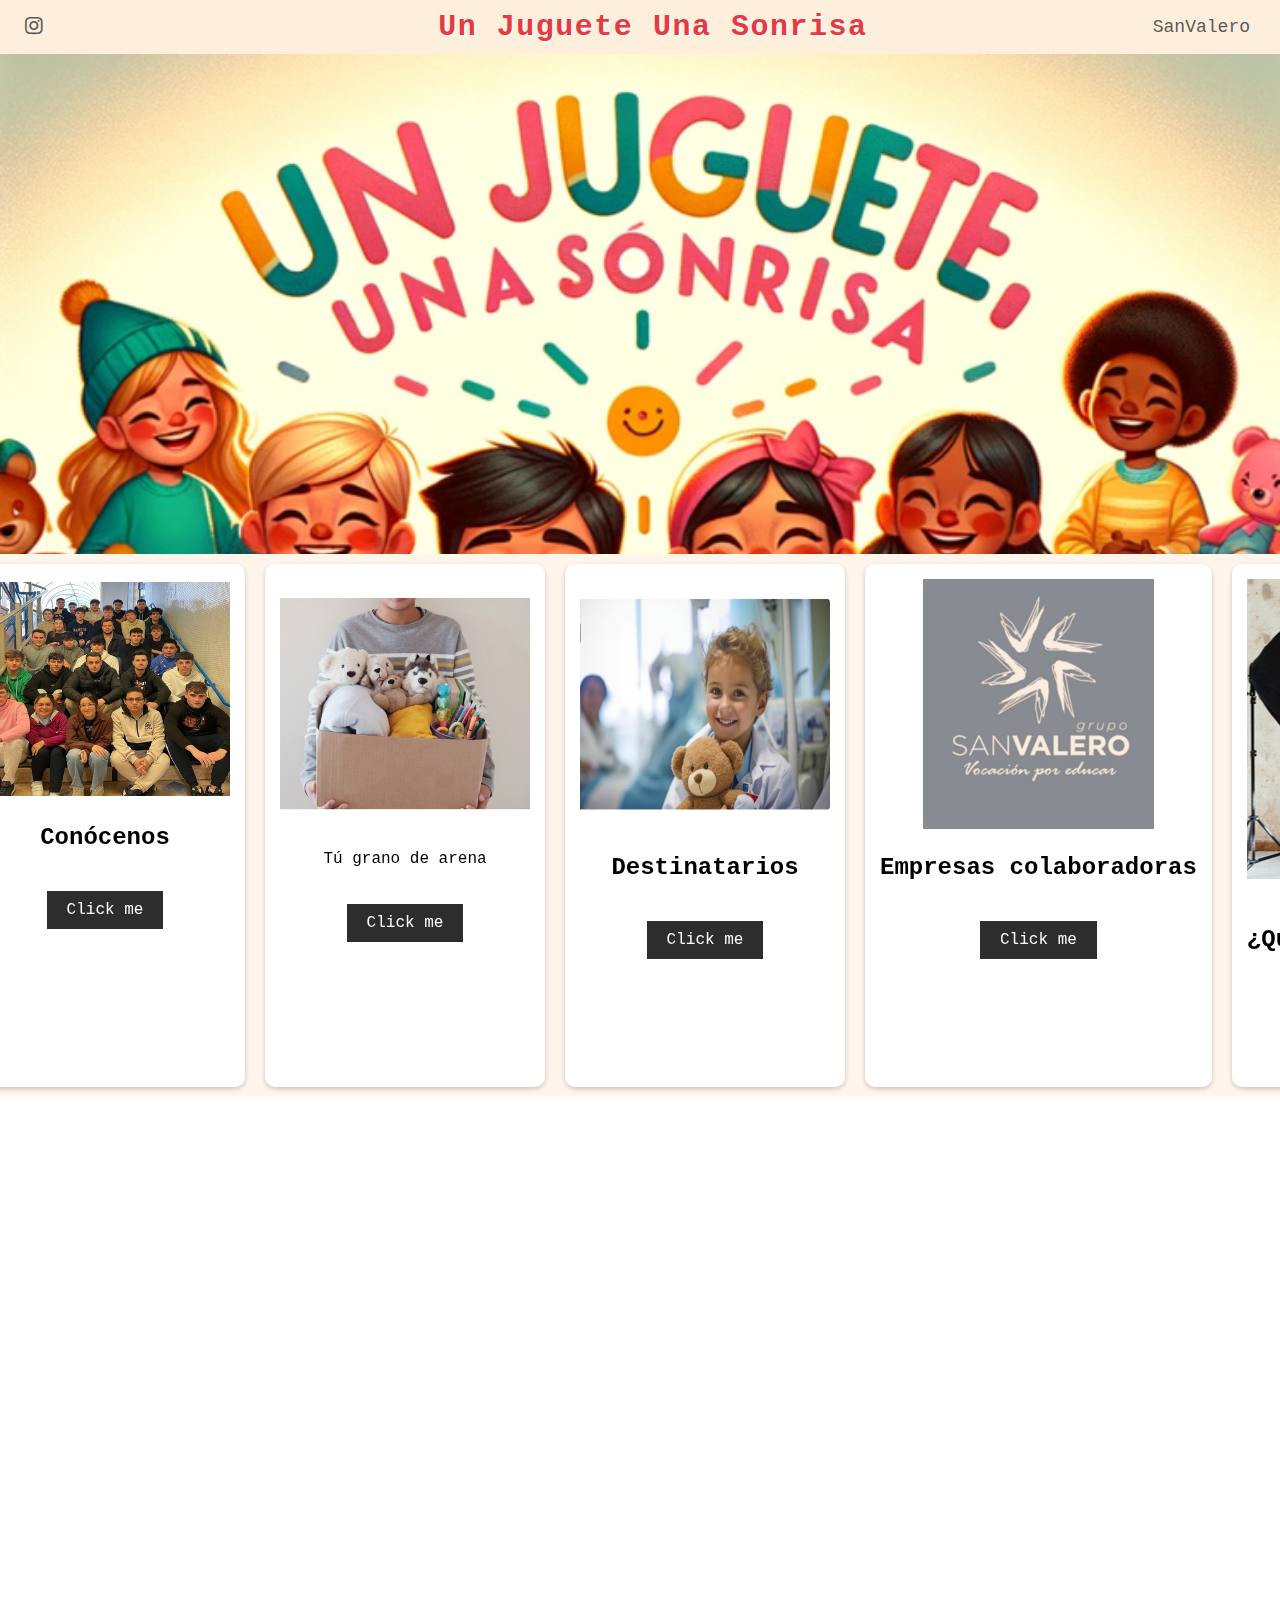
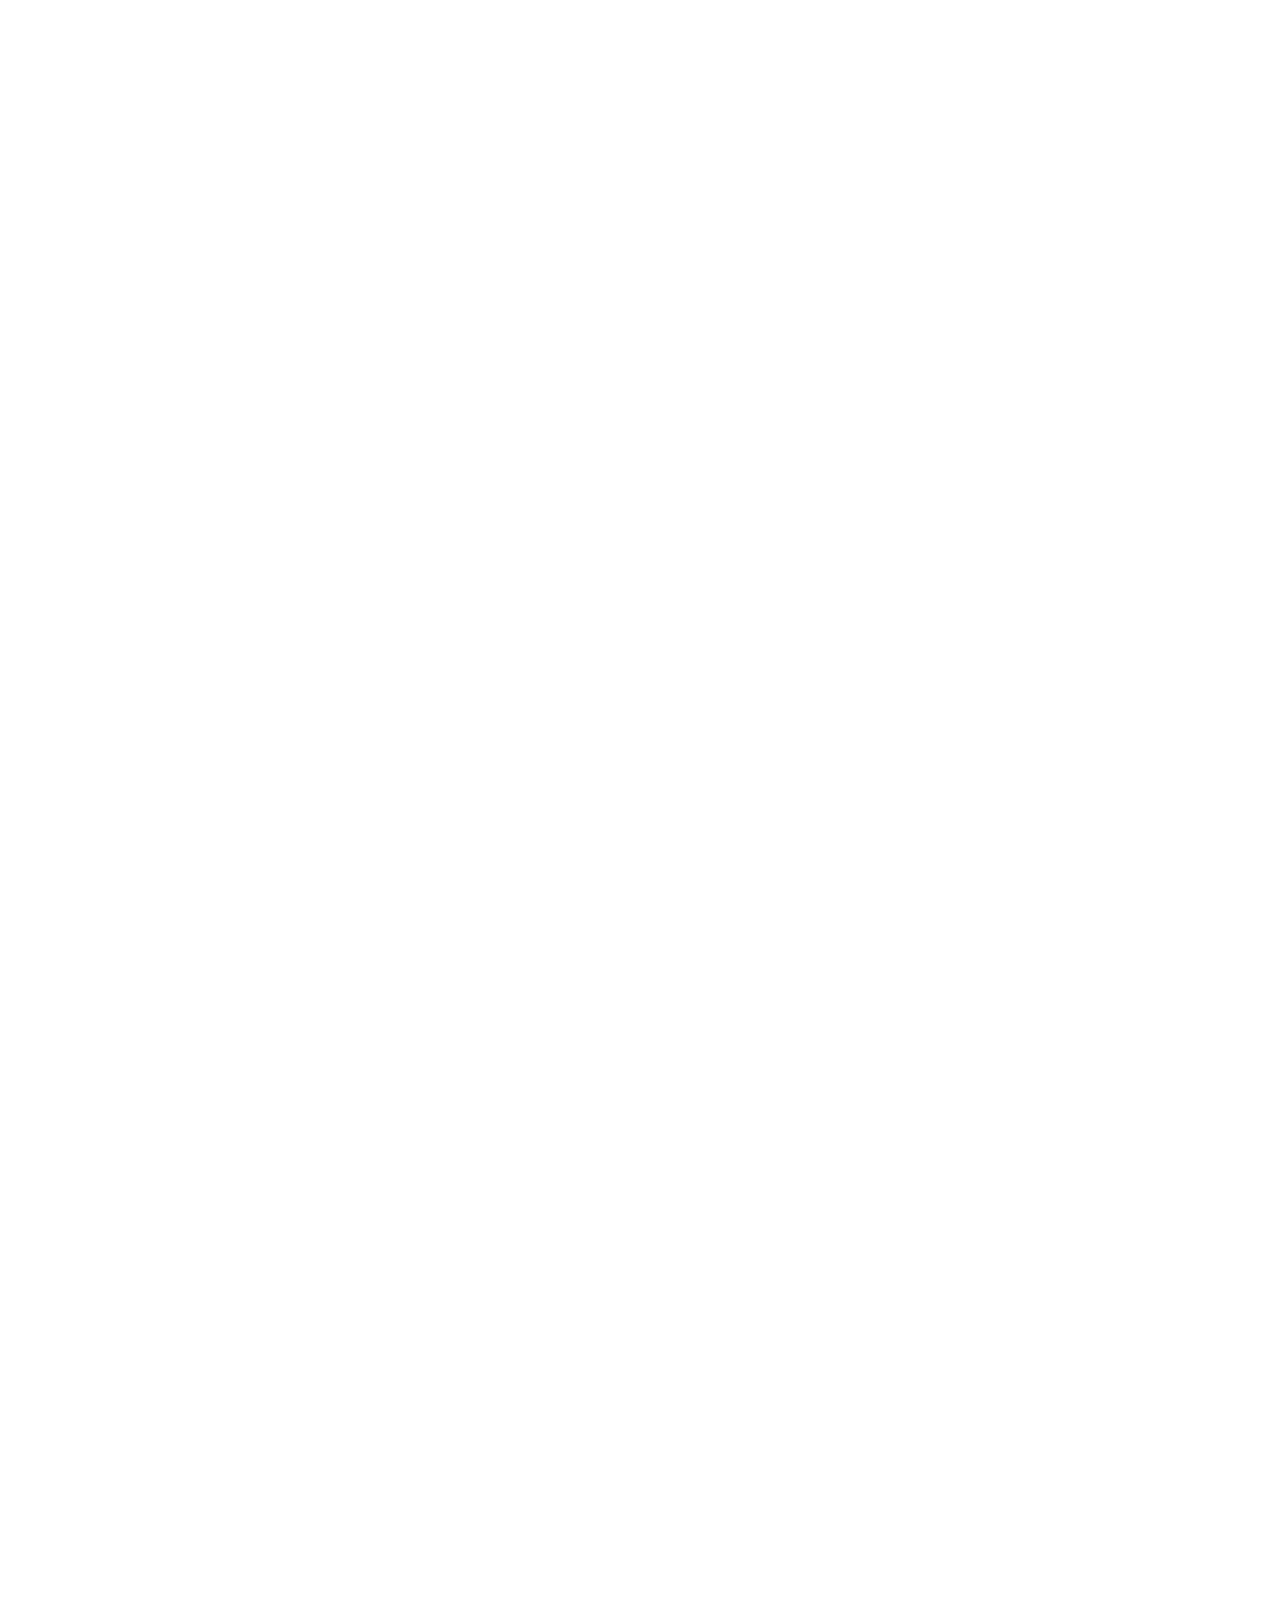
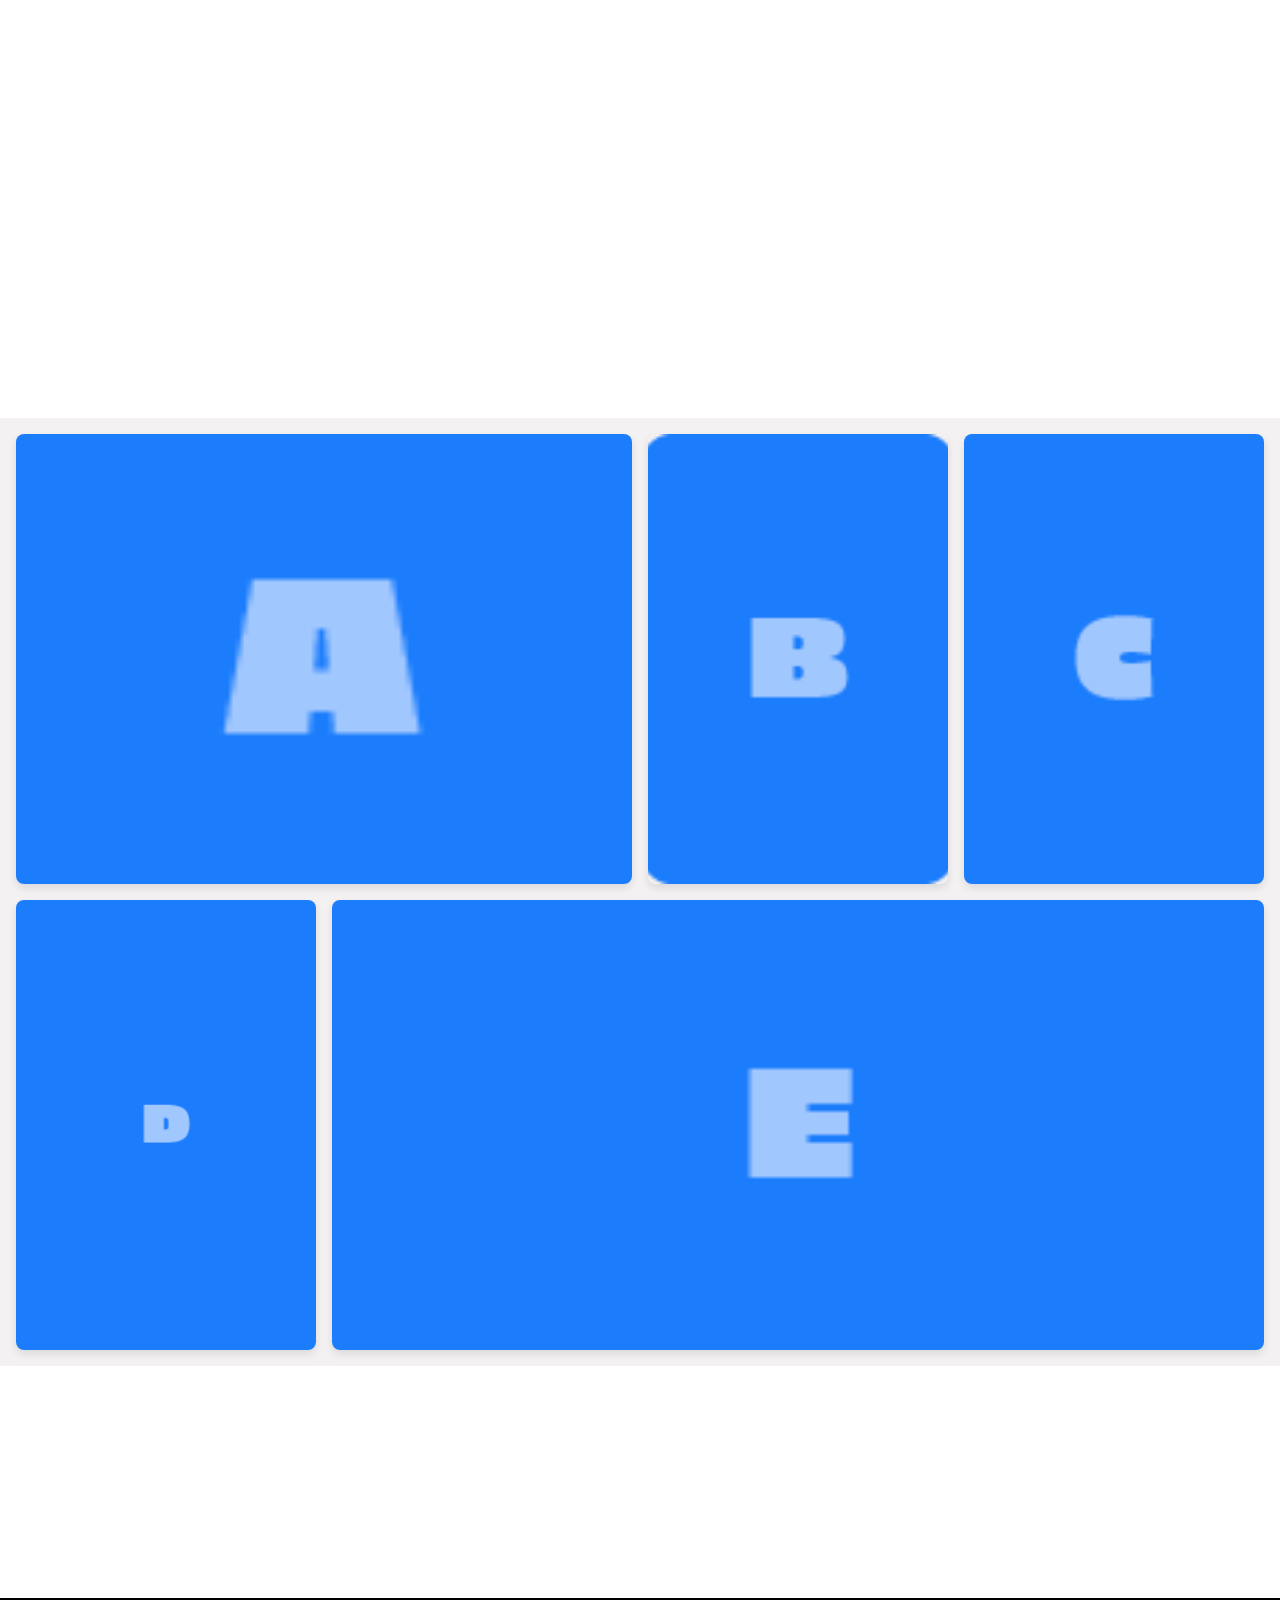
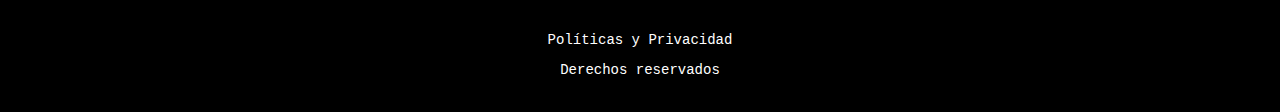
==== index.html @ 123c732b "Ajustes tarjeta y css con efectos" ====
<!DOCTYPE html>
<html lang="es">

<head>
  <meta charset="UTF-8">
  <meta name="viewport" content="width=device-width, initial-scale=1.0">
  <title>Un Juguete Una Sonrisa</title>
  <link rel="stylesheet" href="https://cdnjs.cloudflare.com/ajax/libs/font-awesome/5.15.1/css/all.min.css">
  <link rel="stylesheet" href="style.css">
</head>

<body>
  <div class="navbar">
    <div class="social-media">
      <a href="https://www.instagram.com/centrosanvalero/" target="_blank"><i class="fab fa-instagram"></i></a>
    </div>
    <div class="logo">
      Un Juguete Una Sonrisa
    </div>
    <div class="right-section">
      <div class="menu">
        <a href="https://www.sanvalero.es/">SanValero</a>
      </div>
    </div>
  </div>

  <!-- Contenido principal que incluye la imagen de donación de juguetes y la sección de tarjetas -->
  <div class="main-content">

    <!-- Parte superior con la imagen de donación de juguetes -->
    <div class="top-half">
    </div>

    <!-- Sección de tarjetas -->
    <div class="cards-section-carousel">
      <!-- Tarjeta 1 -->
      <div class="card">
        <img src="/FotosWeb/Grupo.jpg" alt="Imagen Tarjeta 1" height="220px" width="250px" style="align-items: center;">
        <h2>Conócenos</h2>
        <!-- <p>¿Quiénes somos?</p> -->
        <div class="card-buttons">
          <section class="portfolio-experiment">
            <a href="#conocenos">
              <span class="text">Click me</span>
              <span class="line -right"></span>
              <span class="line -top"></span>
              <span class="line -left"></span>
              <span class="line -bottom"></span>
            </a>
          </section>
        </div>
      </div>
      <div class="card">
        <img src="/FotosWeb/ComoAyudar.png" alt="Imagen Tarjeta 2" height="250px" width="250px" style="align-items: center;">
       <!--<h2>¿Cómo ayudar?</h2> -->
        <p>Tú grano de arena</p>
        <div class="card-buttons">
          <section class="portfolio-experiment">
            <a href="#comoayudar">
              <span class="text">Click me</span>
              <span class="line -right"></span>
              <span class="line -top"></span>
              <span class="line -left"></span>
              <span class="line -bottom"></span>
            </a>
          </section>
        </div>
      </div>
      <div class="card">
        <img src="/FotosWeb/Destinatarios.png" alt="Imagen Tarjeta 3" height="250px" width="250px" style="align-items: center;" >
        <h2>Destinatarios</h2>
        <!-- <p>¿Dónde iran los juguetes? </p> -->
        <div class="card-buttons">
          <section class="portfolio-experiment">
            <a href="#ubicacionhorario">
              <span class="text">Click me</span>
              <span class="line -right"></span>
              <span class="line -top"></span>
              <span class="line -left"></span>
              <span class="line -bottom"></span>
            </a>
          </section>
        </div>
      </div>
      <div class="card">
        <img src="/FotosWeb/Empresas.png" alt="Imagen Tarjeta 4" height="250px" width="250px" style="align-items: center;">
        <h2>Empresas colaboradoras</h2>
       <!-- <p>¿Quien nos apoya?</p> --> 
        <div class="card-buttons">
          <section class="portfolio-experiment">
            <a href="#conocenos">
              <span class="text">Click me</span>
              <span class="line -right"></span>
              <span class="line -top"></span>
              <span class="line -left"></span>
              <span class="line -bottom"></span>
            </a>
          </section>
        </div>
      </div>
      <div class="card">
        <div class="card-image image-1"></div>
        <h2 class="card-text">Photocall: <br> ¿Quién ha participado? </h2>
       <!-- <p>Los participantes</p> --> 
        <div class="card-buttons">
          <section class="portfolio-experiment">
            <a href="#conocenos">
              <span class="text">Click me</span>
              <span class="line -right"></span>
              <span class="line -top"></span>
              <span class="line -left"></span>
              <span class="line -bottom"></span>
            </a>
          </section>
        </div>
      </div>
    </div>
      <div class="grupo">
        <div class="texto1">
          <h1> CONÓCENOS </h1>
        </div>
        <div class="texto2" id="conocenos">
          <div class="parrafo-con-margen1">
            <p>¡Hola a todos!</p>
            <p>Somos los alumnos de grado superior en logística y estoy muy contentos de poder compartir esta iniciativa
              con vosotros.</p>
            <p>Este año, estamos organizando una campaña de recogida de juguetes, en lugar de simplemente enfocarnos en
              la gestión de cadenas de suministros.
              Hemos decidido utilizar nuestras habilidades logísticas para hacer una diferencia en la comunidad, nos
              vamos a comprometer de que cada juguete
              recolectado llegue a manos de niños que realmente lo necesitan. Les invitamos a unirse a nosotros.</p>
            <p>A través de esta campaña, esperamos reunir juguetes en buen estado para aquellos niños que más lo
              necesitan y que la logística se convierte
              en el puente entre nuestra pasión por ayudar y la sonrisa de un niño. ¡Vamos a hacer que esta campaña sea
              un éxito!</p>
          </div>
          <img class="imagen-grupo-1" src="./FotosWeb/Grupo.jpg" alt="" srcset="">
        </div>
      </div>
      <div class="grupo">
        <div class="texto3" id="comoayudar">
          <h1> ¿CÓMO AYUDAR? </h1>
        </div>
        <div class="texto4">
          <img class="imagen-grupo-2" src="/FotosWeb/AYUDA.png" alt="" srcset="">
          <div class="parrafo-con-margen2">
              <p>Entregando un juguete en la recepción del Centro San Valero.</p> 
              <p>Ademas tenemos otras cuatro formas de ayudar:</p>
              <ul>
              <li>Para ayudar económicamente al proyecto se podrá participar en una rifa de un jamón, comprando participaciones a 3€ cada una.</li> <br>
              <li>Se podrá aportar dinero mediante la participación al torneo de fútbol, el cuál contará con un máximo de 8 huecos para equipos.
                Cada miembro participante tendrá que abonar previamente una inscripción de 5€.
              </li> <br>
              <li>Otra forma de ayudar a este proyecto es mediante un donativo de un mínimo de 
                1 €  para hacerse una foto en un photocall y aparecer en nuestro mural de donantes (link a “Photocall”: quién ha participado) 
                con todas las personas que han decidido participar.
              </li> <br>
              <li>Difunde la Palabra: Comparte nuestra campaña con amigos y familiares. Usa el hashtag
                #UnJugueteUnaSonrisaSanValero en las redes sociales para ayudar a
                ampliar el alcance.</li>
              </ul>
            <p>¡Gracias por ser parte de esto!</p>
          </div>
        </div>
      </div >
      <div class="grupo">
        <div class="texto5">
          <h1> DESTINATARIOS </h1>
        </div>
        <div class="texto6">
          <div class="parrafo-con-margen4">
            <p>¿Dónde iran los juguetes?</p>
            <p>Vamos a destinar una parte de los juguetes a niños hospitalizados en Zaragoza y, en caso de tener suficientes juguetes y conseguir 
              los recursos necesarios mediante colaboraciones, subvenciones, y demás actividades benéficas que proponemos y que hemos organizado,
              queremos enviar otra parte a una posible asociación extranjera que brinde ayudas a niños, como en Ucrania.
            </p>
          </div>
          <img class="imagen-grupo-3" src="/FotosWeb/Destinatarios.png" alt="" srcset="">
        </div>
      </div>
      <div class="grupo">
        <div class="texto7">
          <h1> EMPRESAS COLABORADORAS </h1>
        </div>
        <div class="texto8" id="colaboradores">
          <img class="imagen-grupo-4" src="/FotosWeb/Empresas.png" alt="" srcset="">
          <div class="parrafo-con-margen5">
            <p>Las empresas participantes en el proyecto(aún por definir)</p>
          </div>
        </div>
      </div>
      <div class="grupo">
        <div class="textoFotos" id="photocall">
          <h1> PHOTOCALL </h1>
        </div>
        <div class="parrafo-con-margen6">
          <p> !Los granos de arena suman! </p>
        </div>
      </div>
     
      <section class="collage">
        <img src="/Collage/imageA.png">
        <img src="/Collage/imageB.png">
        <img src="/Collage/imageC.png">
        <img src="/Collage/imageD.png">
        <img src="/Collage/imageE.png">
      </section>
      
      <div class="grupo">
        <div class="textoHorario" id="ubicacionhorario">
          <h1> UBICACIÓN/HORARIO </h1>
          <div class="parrafo-con-margen3">
            <p>C. de Violeta Parra, 9, 50015 Zaragoza</p>
            <p><strong>Horario:</strong> De lunes a Viernes de 16:00 - 21:00</p>
          </div>
        </div>
      </div>
  
      <div class="footer">
        <p>Políticas y Privacidad</p> 
        <p>Derechos reservados</p>
      </div>
  </div>

  <script src ="main.js"></script>
  <script src="carrusel.js"></script>


  <!--PREGUNTAR POR EL SWIPER-->

  <!-- Link Swiper's CSS -->
  <link rel="stylesheet" href="https://unpkg.com/swiper/swiper-bundle.min.css"/>
  <!-- Swiper JS -->
  <script src="https://unpkg.com/swiper/swiper-bundle.min.js"></script>




</body>

</html>
---- style.css ----
html {
    scroll-behavior: smooth;
}
body {
    margin: 0;
    font-family: 'Courier New', monospace;
  }
  .navbar {
    display: flex;
    justify-content: space-between;
    align-items: center;
    background-color: #FEEFDD; /* Color de fondo del navbar */
    padding: 10px 20px;
  }
  .navbar div {
    display: flex;
    align-items: center;
  }
  .navbar a {
    text-decoration: none;
    color: #5A5A5A; /* Color del texto de los enlaces */
    margin: 0 5px; /* Espaciado reducido entre los íconos */
  }
  .navbar .logo {
    font-size: 30px; /* Tamaño más grande para el texto del centro */
    font-weight: bold;
    color: #E63946; 
    letter-spacing: 0.05em; /* Espaciado entre letras para un estilo más moderno */
    text-shadow: 2px 2px #F1FAEE; 
    font-family: 'Courier New', monospace;
    margin-left: 100px;
  }
  .navbar .social-media {
    font-size: 20px;
  }
  .navbar .social-media a {
    margin-right: 15px;
  }
  .navbar .menu {
    font-size: 18px;
  }
  .navbar .menu a {
    margin-right: 10px;
  }
  .navbar .login-logout a {
    background-color: transparent;
    color: #5A5A5A;
    border: none;
    padding: 0;
    cursor: pointer;
  }

  /* Estilos del Contenido Principal */
  .main-content {
    margin: 0;
    padding: 0;
    overflow: hidden; /* Para asegurarse de que no haya desbordamiento si la imagen es muy grande */
  }
  
  .main-content img {
    object-fit: contain; /* Asegura que la imagen se ajuste sin cortarse ni perder proporción */
    
  }
  
  .top-half {
    text-align: center; /* Esto centra la imagen si es más pequeña que el ancho del contenedor */
    padding: 0px; /* Esto agrega un poco de espacio arriba y abajo de la imagen */
    background-image: url(/FotosWeb/juguetes.png);
    height: 500px;
    width: 100%;
    background-position: top center;
    background-size: cover;
    background-attachment: fixed;
  }
  
  .top-half img {
    width: 100%; /* Estira la imagen para que ocupe el 100% del ancho del contenedor */
    height: 400px; /* Altura fija para evitar que la imagen se haga más alta */
    object-fit: cover; /* Asegura que la imagen cubra el área designada sin perder sus proporciones */
    display: block;
    margin: 0 auto; /* Centra la imagen horizontalmente si es más pequeña que el contenedor */
  }
  /* CARDS - Carrusel*/
  .cards-section-carousel {
    display: flex;
    flex-wrap: nowrap;
    justify-content: space-around;
    padding: 0px;
    background-color: #FFF5EB;
    margin-bottom: -4px;
    overflow-x: scroll;
    -webkit-overflow-scrolling: touch;
    user-select: none;
    -webkit-user-drag: none;
    touch-action: pan-x;
    /* scroll-behavior: smooth; */ /* Opcional: descomentar si se desea suavidad en el scroll no automático */
    /* scroll-snap-type: none; */ /* Descomentar si se desactiva el scroll-snap */
  }
  
  .card {
    margin: 10px;
    padding: 15px;
    border-radius: 10px;
    box-shadow: 0 2px 5px rgba(0, 0, 0, 0.2);
    background: #ffffff;
    text-align: center;
    display: inline-block;
    white-space: normal;
    flex: 0 0 auto;
    /* scroll-snap-align: none; */ /* Descomentar si se desactiva el scroll-snap */
    flex-shrink: 0;
  }
  .card-image {
    height: 300px;
    background-repeat: no-repeat;
    background-position: center;
  }
  .image-1 {
    background-image: url(./FotosWeb/Fotos.png);
  }

  .card-text {
    height: 70px;
  }
  
  .cards-section-carousel::-webkit-scrollbar {
    display: none;
  }
  

  .cards-section-carousel.active {
    cursor: grabbing;
    cursor: -webkit-grabbing;
  }
 
  /* Estilos para la imagen de la primera tarjeta */
  .card:nth-child(1) img {
    border-radius: 0; /* Sin bordes redondeados, esquina cuadrada */
  }
  
 
  
  /* Estilos para la imagen de la segunda tarjeta */
  .card:nth-child(2) img {
    border-radius: 0; /* Sin bordes redondeados, esquina cuadrada */
  }
  
  /* Estilos para la imagen de la tercera tarjeta */
  .card:nth-child(3) img {
    border-radius: 0; /* Sin bordes redondeados, esquina cuadrada */
  }

  
  /*Estilos botones de scss a css*/
  .portfolio-experiment {
    text-align: center; /* Centra el contenedor del botón */
    padding: 10px; /* Espacio alrededor para no cortar la animación */
    display: inline-block; /* Solo ocupa el espacio de su contenido */
  }
  
  .portfolio-experiment a {
    position: relative;
    display: inline-block;
    padding: 10px 20px; /* Reducir el relleno para disminuir el tamaño del botón */
    color: white; /* Color del texto del botón */
    font-size: 1em; /* Tamaño del texto */
    background: #2d2d2d; /* Fondo del botón */
    text-decoration: none; /* Quitar subrayado del texto */
    overflow: hidden; /* Evita que las líneas se desborden */
    margin: 10px 0; /* Margen arriba y abajo para espacio alrededor del botón */
    cursor: pointer;
  }
  
  .portfolio-experiment .line {
    position: absolute;
    background: #f26522; /* Color de la línea */
  }
  
  /* Posición de las líneas - deben estar fuera del área visible inicialmente */
  .portfolio-experiment .line.-right,
  .portfolio-experiment .line.-left {
    width: 3px; /* Ancho de la línea */
    bottom: 0;
    top: 0;
    transform: scaleY(0); /* Oculta verticalmente */
  }
  
  .portfolio-experiment .line.-top,
  .portfolio-experiment .line.-bottom {
    height: 3px; /* Altura de la línea */
    left: 0;
    right: 0;
    transform: scaleX(0); /* Oculta horizontalmente */
  }
  
  /* Posiciones de inicio para las líneas */
  .portfolio-experiment .line.-right { right: 0; }
  .portfolio-experiment .line.-top { top: 0; }
  .portfolio-experiment .line.-left { left: 0; }
  .portfolio-experiment .line.-bottom { bottom: 0; }
  
  /* Transiciones de líneas */
  .portfolio-experiment .line {
    transition: transform 0.3s cubic-bezier(0,.53,.29,1), right 0.3s, left 0.3s;
  }
  
  /* Transiciones de líneas al pasar el ratón por encima */
  .portfolio-experiment a:hover .line,
  .portfolio-experiment a:focus .line {
    transform: scale(1);
  }
  
  /* Transiciones específicas para las líneas al pasar el ratón */
  .portfolio-experiment a:hover .line.-top,
  .portfolio-experiment a:focus .line.-top {
    transition-delay: 0.1s;
  }
  
  .portfolio-experiment a:hover .line.-right,
  .portfolio-experiment a:focus .line.-right {
    transition-delay: 0.2s;
  }
  
  .portfolio-experiment a:hover .line.-bottom,
  .portfolio-experiment a:focus .line.-bottom {
    transition-delay: 0.3s;
  }
  
  .portfolio-experiment a:hover .line.-left,
  .portfolio-experiment a:focus .line.-left {
    transition-delay: 0.4s;
  }
  
  .grupo {
    display: flex;
    flex-direction: column;
    max-width: 1200px;
    margin: 0 auto;
  }

  .texto1{
    text-align: center;
    margin-top: 125px;
    opacity: 0; /* Inicialmente oculto */
    transition: opacity 0.5s; /* Transición suave de la opacidad */
  }
  
  .texto2{
    display: flex;
    flex-direction: row;
    justify-content: center;
    align-items: center;
    opacity: 0; /* Inicialmente oculto */
    transition: opacity 0.5s; /* Transición suave de la opacidad */
    width: 90%;
    margin: 0 auto;
    column-gap: 10%;
  }
  
  .parrafo-con-margen1 {
    text-align: justify;
    opacity: 0; /* Inicialmente oculto */
    transition: opacity 0.5s; /* Transición suave de la opacidad */
  }
  
  .texto3{
    text-align: center;
    margin-top: 125px;
    opacity: 0; /* Inicialmente oculto */
    transition: opacity 0.5s; /* Transición suave de la opacidad */
  }

  .imagen-grupo-1 {
    width: 30%;
  }
  
  .imagen-grupo-2 {
    width: 30%;

  }

  .imagen-grupo-3 {
    width: 30%;

  } 

  .imagen-grupo-4 {
    width: 30%;
    justify-content: flex-start;
  } 

  .parrafo-con-margen2{
    text-align: justify;
    text-align: left;
    opacity: 0; /* Inicialmente oculto */
    transition: opacity 0.5s;
  }
  
  
  
  .texto4{
    display: flex;
    flex-direction: row;
    column-gap: 10%;
    opacity: 0; /* Inicialmente oculto */
  }

  .parrafo-con-margen3{
    margin-bottom:50px ;
    opacity: 0; /* Inicialmente oculto */
  }

  .texto5{
    text-align: center;
    margin-top: 125px;
    opacity: 0; /* Inicialmente oculto */
    transition: opacity 0.5s; /* Transición suave de la opacidad */
    margin-bottom: 30px;
  }

  .texto6{
    display: flex;
    flex-direction: row;
    column-gap: 10%;
    opacity: 0; /* Inicialmente oculto */
  }

  .parrafo-con-margen4{
    margin-bottom:50px ;
    opacity: 0; /* Inicialmente oculto */
  }

  .texto7{
    text-align: center;
    margin-top: 125px;
    opacity: 0; /* Inicialmente oculto */
    transition: opacity 0.5s; /* Transición suave de la opacidad */
    margin-bottom: 30px;

  }

  .texto8{
    display: flex;
    flex-direction: row;
    column-gap: 10%;
    opacity: 0; /* Inicialmente oculto */
  }

  .parrafo-con-margen5{
    margin-bottom:50px ;
    opacity: 0; /* Inicialmente oculto */
  }
  
  .parrafo-con-margen6{
    margin-bottom:50px;
    text-align: justify;
    text-align: center;
    opacity: 0; /* Inicialmente oculto */
  }

  .textoHorario {
    text-align: center; 
    width: 100%;
    margin-top:50px;
    opacity: 0; /* Inicialmente oculto */
  }
  
  .textoFotos {
    text-align: center; 
    width: 100%;
    margin-top:50px;
    opacity: 0; /* Inicialmente oculto */
  }

  .collage {
    display: grid;
    grid-template-columns: repeat(4, 1fr); /* Cuatro columnas */
    grid-template-rows: minmax(auto, 50vh) minmax(auto, 50vh); /* Dos filas que ocupan cada una el 50% de la altura de la ventana */
    gap: 1rem; /* Espacio entre imágenes */
    width: 100vw; /* Ancho completo de la ventana */
    margin: 0; /* Sin margen exterior */
    padding: 1rem; /* Espacio alrededor del collage */
    box-sizing: border-box; /* Incluye el padding en el ancho total */
    background-color: #f3f1f1 /* Fondo blanco para la sección del collage */
  }

  /* Ajusta las imágenes a sus respectivas áreas */
  .collage img:nth-child(1) { grid-column: 1 / span 2; grid-row: 1; } /* Imagen A ocupa dos columnas */
  .collage img:nth-child(2) { grid-column: 3 / span 1; grid-row: 1; } /* Imagen B ocupa una columna */
  .collage img:nth-child(3) { grid-column: 4 / span 1; grid-row: 1; } /* Imagen C ocupa una columna */
  .collage img:nth-child(4) { grid-column: 1 / span 1; grid-row: 2; } /* Imagen D ocupa una columna */
  .collage img:nth-child(5) { grid-column: 2 / span 3; grid-row: 2; } /* Imagen E ocupa tres columnas */

  /* Asegura que las imágenes cubran sus respectivas celdas completamente */
  .collage img {
    width: 100%;
    height: 100%;
    object-fit: cover; /* Cubre el área de la celda sin distorsionarse */
  }

  /* Estilos opcionales para las imágenes */
  .collage img {
    border-radius: 8px; /* Bordes redondeados */
    box-shadow: 0 4px 8px rgba(0, 0, 0, 0.1); /* Sombra suave */
  }

  
  .footer {
    background-color: #000000; /* Fondo oscuro para el pie de página */
    color: white; /* Texto en color blanco */
    text-align: center; /* Texto centrado */
    padding: 20px 0; /* Relleno arriba y abajo */
    font-size: 14px; /* Tamaño de fuente más pequeño para el pie de página */
    width: 100%; /* Asegura que el footer ocupe todo el ancho de la ventana */
    position: relative; /* Posición relativa para asegurarse de que se coloque correctamente */
    left: 0; /* Alinea a la izquierda */
    bottom: 0; /* Alinea en la parte inferior */
    right: 0; /* Alinea a la derecha */
 } 
  


  /* Añade una clase para activar la animación cuando sea necesario */
  .mostrar {
    opacity: 1;
    transition: opacity 1s; /* Transición suave de la opacidad */

  }

/* RSPONSIVE DE MOVIL */
  

@media (max-width: 768px) {
  .navbar {
    flex-direction: column;
    align-items: flex-start;
  }

  .navbar .logo,
  .navbar .social-media,
  .navbar .menu,
  .navbar .login-logout {
    margin: 5px 0;
  }

  .cards-section {
    display: flex;
    flex-direction: column;
    align-items: center; /* Centrar las tarjetas horizontalmente */
    justify-content: center; /* Centrar las tarjetas verticalmente, opcional */
  }

  .card {
    width: 90%; /* Aumentar el ancho de las tarjetas */
    margin: 10px auto; /* Agregar margen arriba y abajo, y auto para centrar horizontalmente */
    padding: 20px; /* Aumentar el padding para dar más espacio dentro de las tarjetas */
  }

  .card:nth-child(1), .card:nth-child(2), .card:nth-child(3){
    width: 70%;

  }


  .texto2, .texto4 {
    flex-direction: column;
  }

  .imagen-grupo-1, .imagen-grupo-2 {
    width: 100%;
    margin-bottom: 20px;
  }

  .parrafo-con-margen1,.parrafo-con-margen3  {
    text-align: justify;
  }

  .footer {
    font-size: 12px;


  }

  .navbar {
    flex-direction: column;
    align-items: center;
  }

  .navbar div {
    display: flex;
    width: 100%;
    justify-content: center;
  }

  .logo, .social-media, .menu, .login-logout {
    margin-bottom: 10px;
  }

  .social-media a, .menu a {
    margin: 0 10px;
  }

  .navbar .logo{
    font-size: 25px;
  }


}
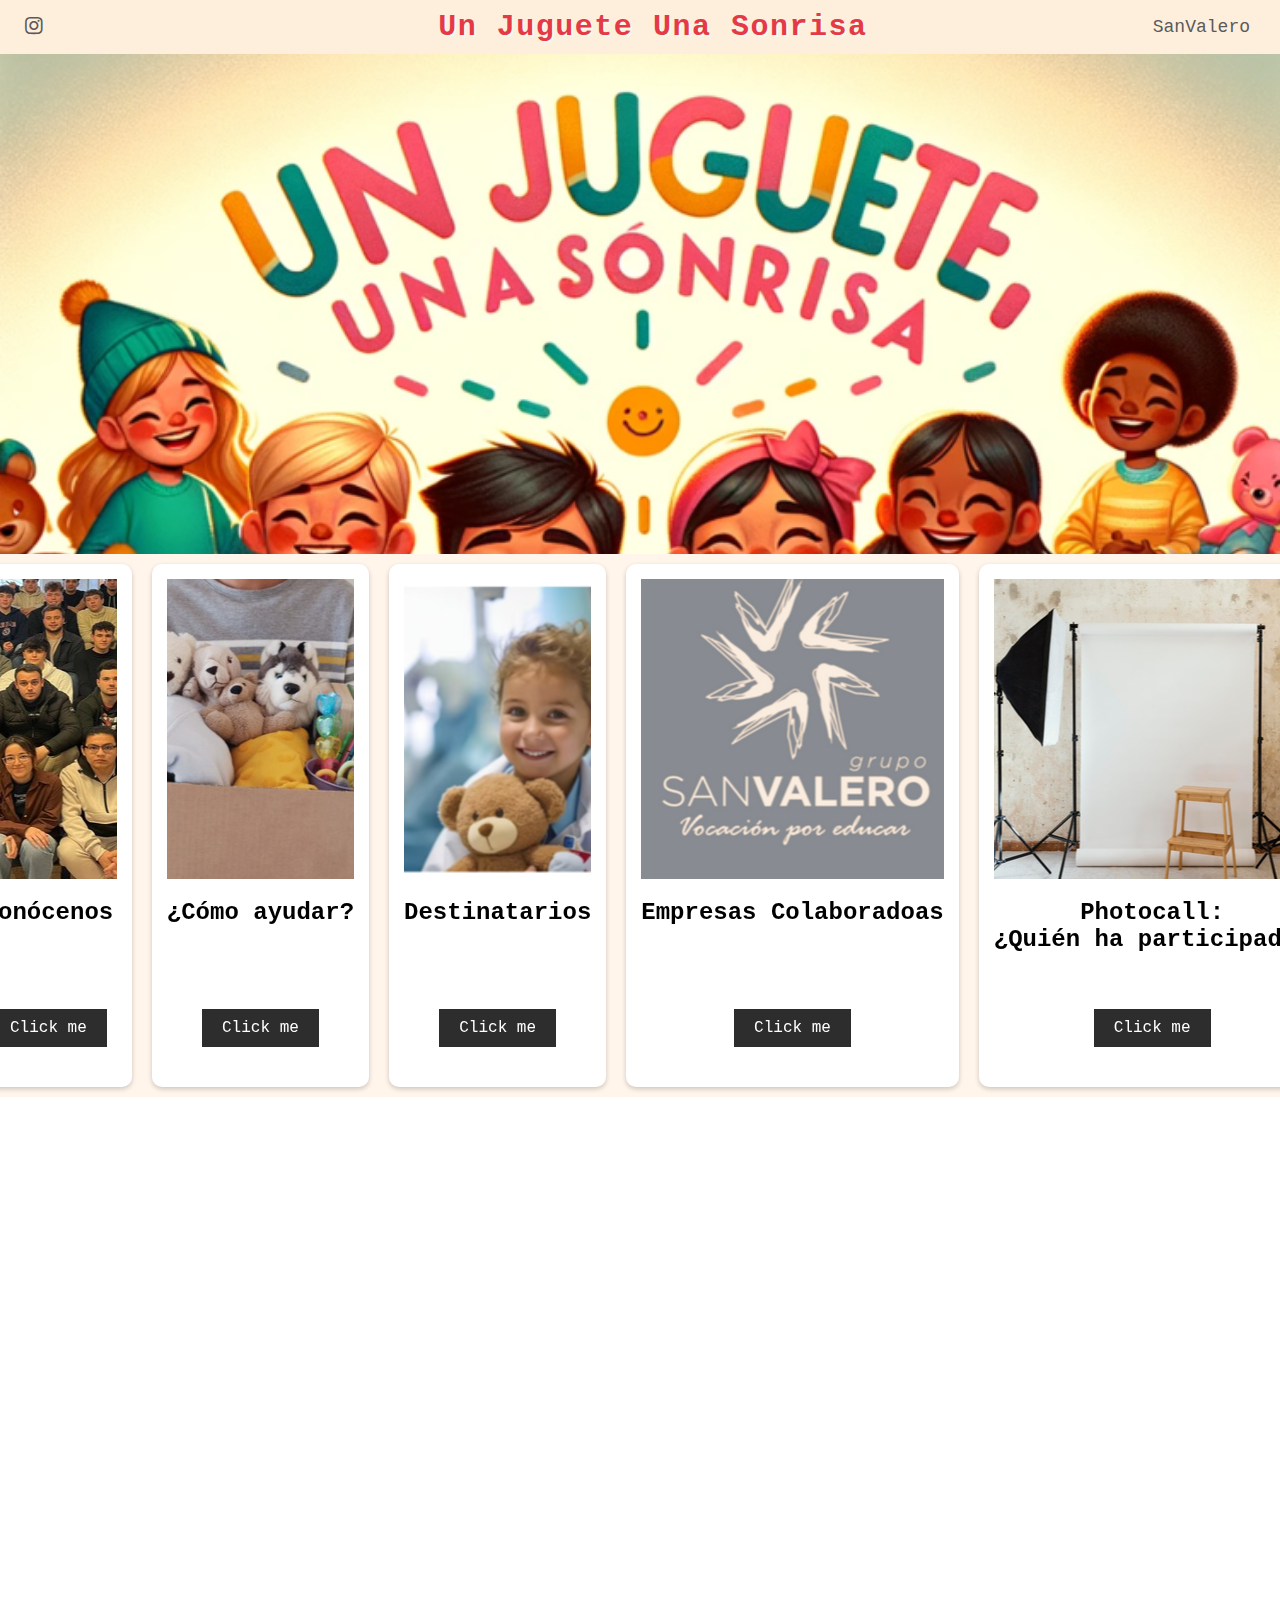
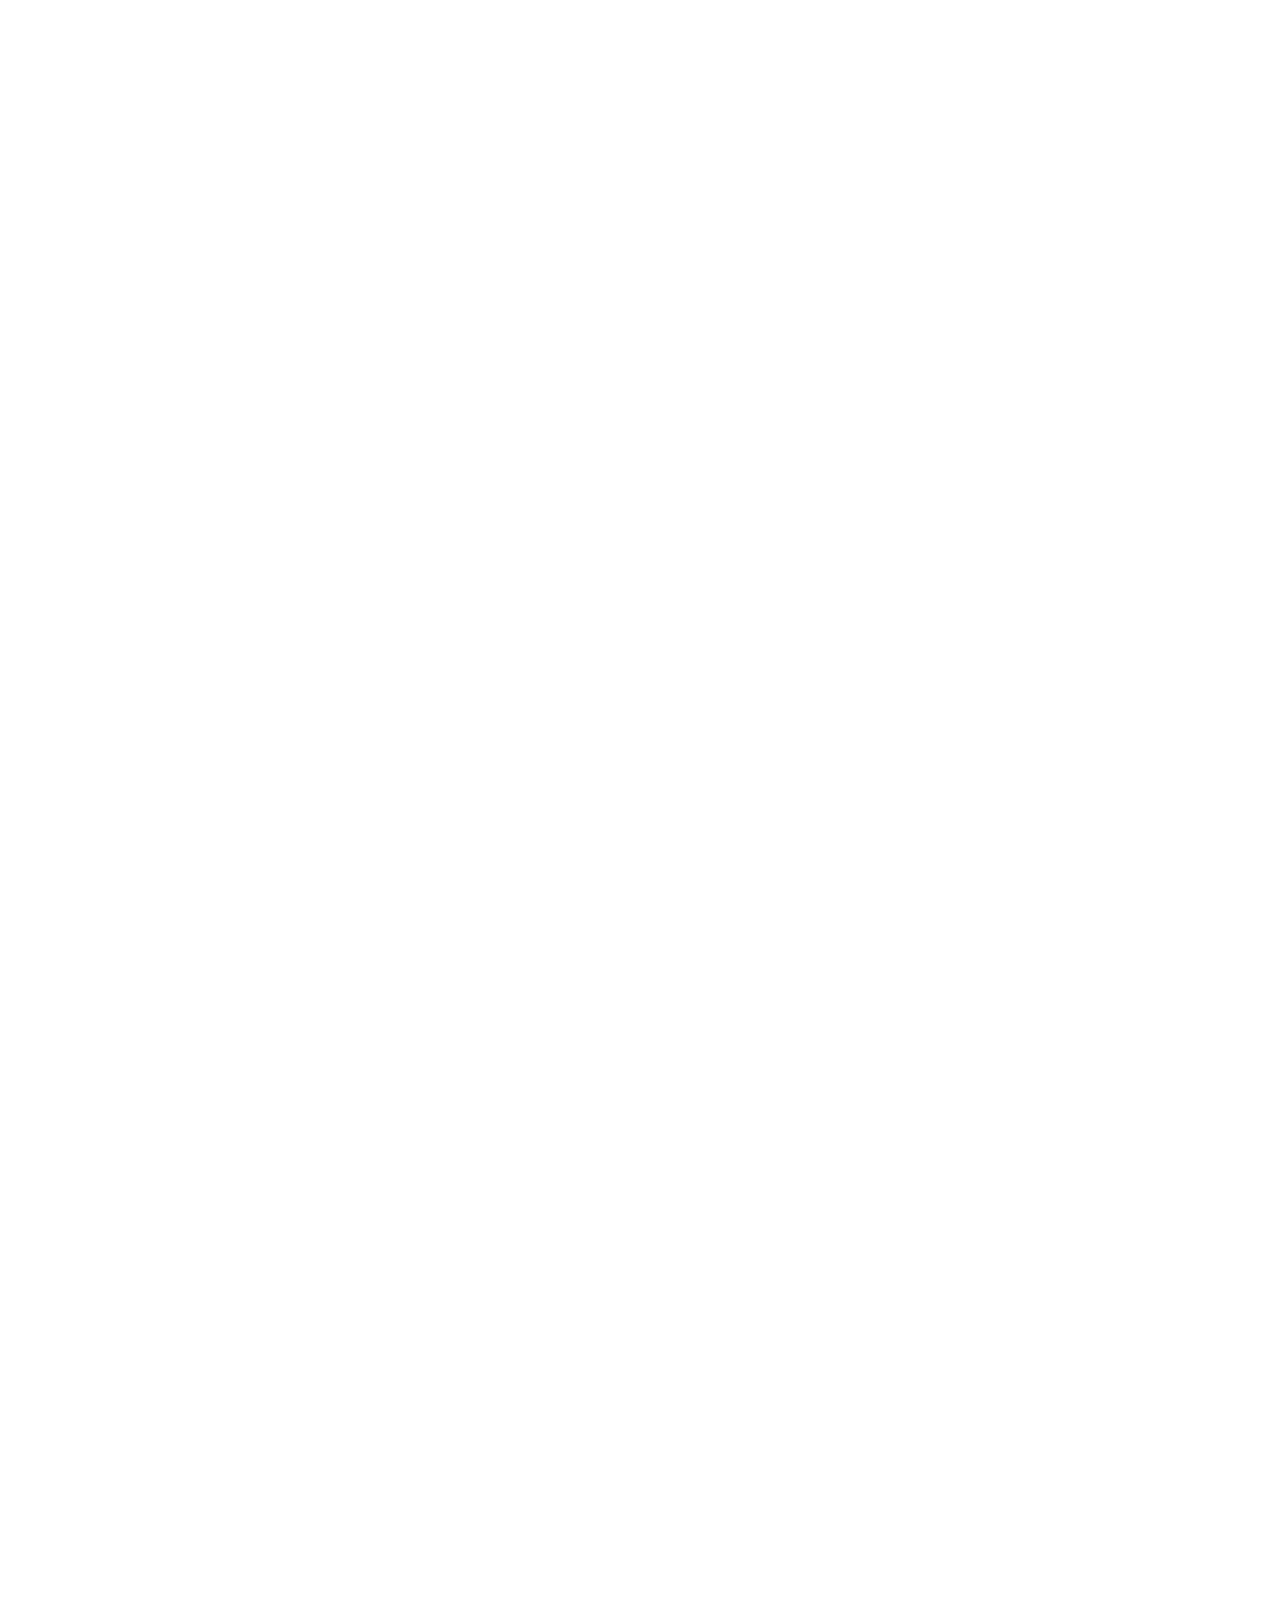
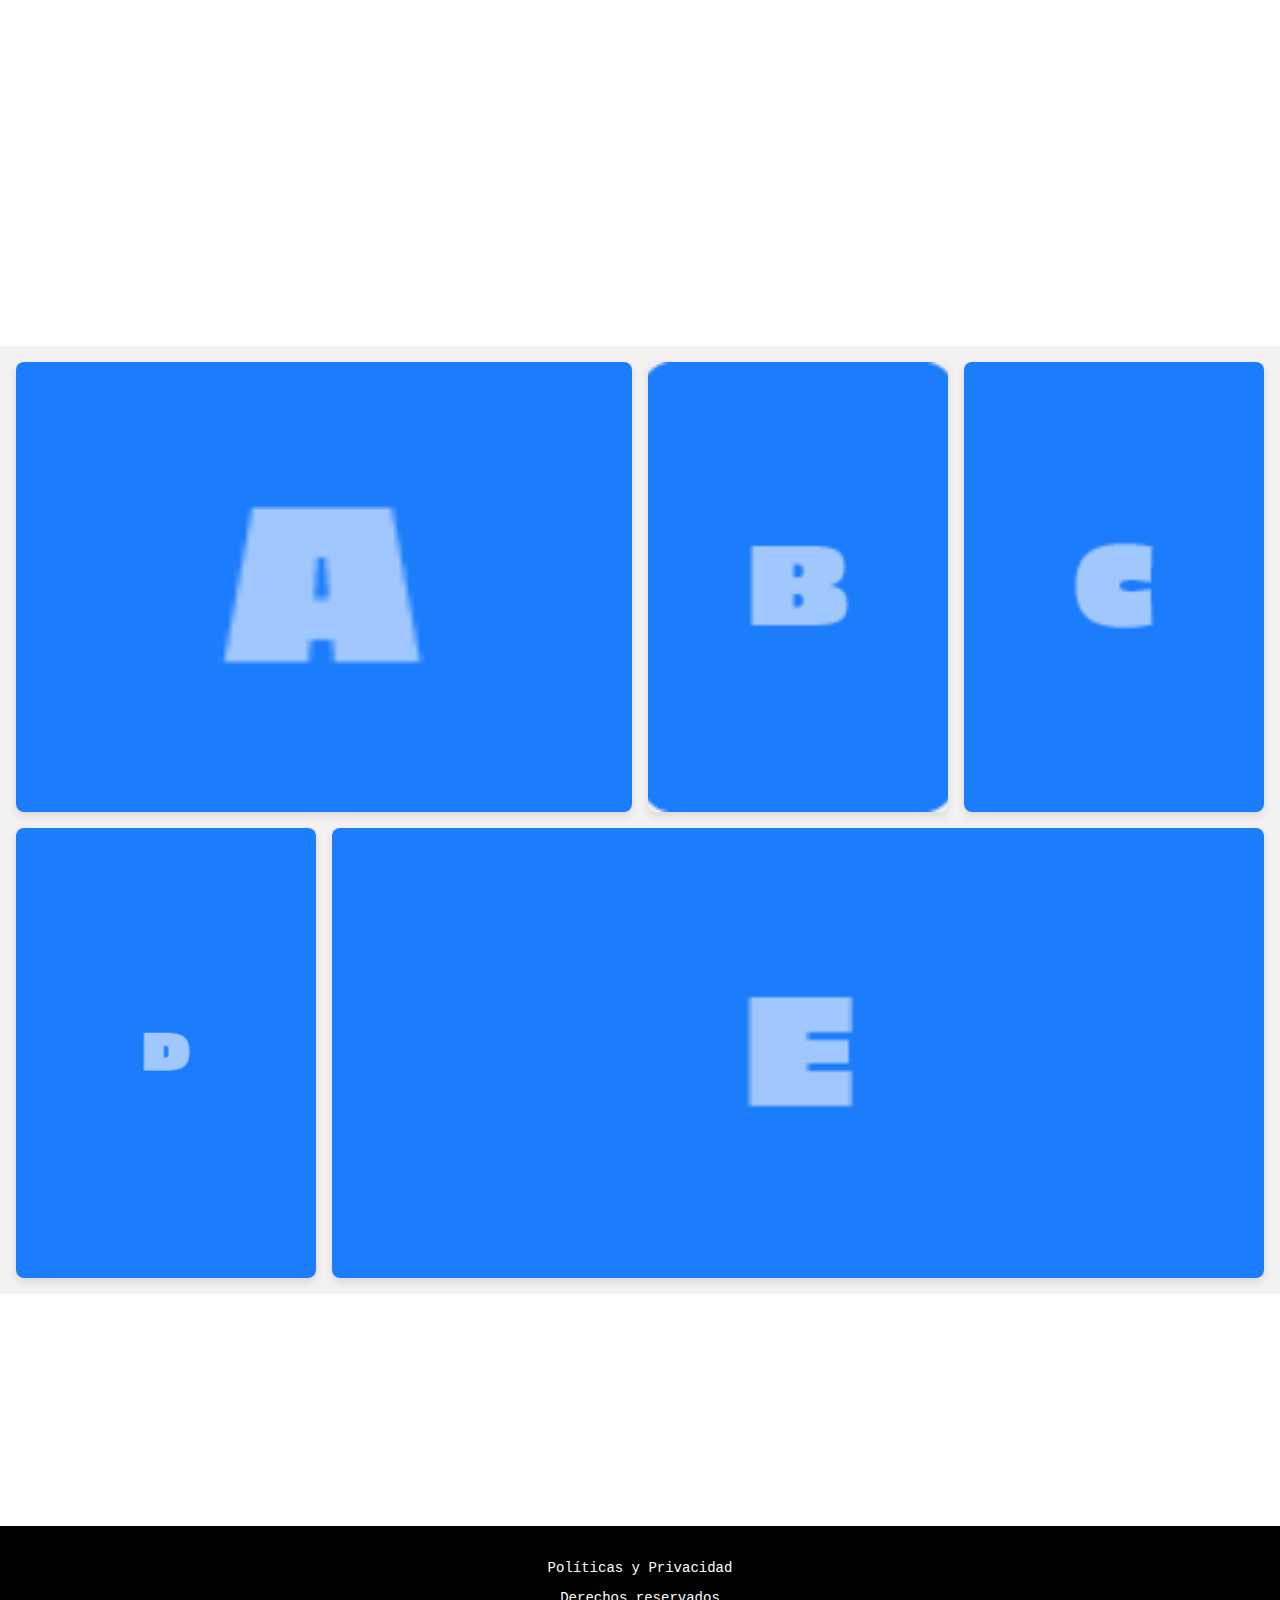
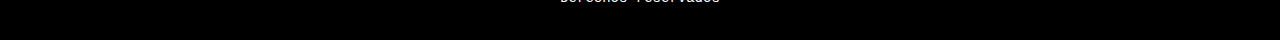
==== commit cc331de9: "cambio de en las cards apra que las fotos esten alieadas" ====
--- a/index.html
+++ b/index.html
@@ -35,8 +35,8 @@
     <div class="cards-section-carousel">
       <!-- Tarjeta 1 -->
       <div class="card">
-        <img src="/FotosWeb/Grupo.jpg" alt="Imagen Tarjeta 1" height="220px" width="250px" style="align-items: center;">
-        <h2>Conócenos</h2>
+        <div class="card-image image-5"></div>
+        <h2  class="card-text">Conócenos</h2>
         <!-- <p>¿Quiénes somos?</p> -->
         <div class="card-buttons">
           <section class="portfolio-experiment">
@@ -51,9 +51,9 @@
         </div>
       </div>
       <div class="card">
-        <img src="/FotosWeb/ComoAyudar.png" alt="Imagen Tarjeta 2" height="250px" width="250px" style="align-items: center;">
-       <!--<h2>¿Cómo ayudar?</h2> -->
-        <p>Tú grano de arena</p>
+        <div class="card-image image-4"></div>
+       <h2 class="card-text">¿Cómo ayudar?</h2> 
+        <!--<p>Tú grano de arena</p> -->
         <div class="card-buttons">
           <section class="portfolio-experiment">
             <a href="#comoayudar">
@@ -67,8 +67,8 @@
         </div>
       </div>
       <div class="card">
-        <img src="/FotosWeb/Destinatarios.png" alt="Imagen Tarjeta 3" height="250px" width="250px" style="align-items: center;" >
-        <h2>Destinatarios</h2>
+        <div class="card-image image-3"></div>
+        <h2 class="card-text">Destinatarios</h2>
         <!-- <p>¿Dónde iran los juguetes? </p> -->
         <div class="card-buttons">
           <section class="portfolio-experiment">
@@ -83,8 +83,8 @@
         </div>
       </div>
       <div class="card">
-        <img src="/FotosWeb/Empresas.png" alt="Imagen Tarjeta 4" height="250px" width="250px" style="align-items: center;">
-        <h2>Empresas colaboradoras</h2>
+        <div class="card-image image-2"></div>
+        <h2 class="card-text">Empresas Colaboradoas</h2>
        <!-- <p>¿Quien nos apoya?</p> --> 
         <div class="card-buttons">
           <section class="portfolio-experiment">
--- a/style.css
+++ b/style.css
@@ -114,9 +114,27 @@
     height: 300px;
     background-repeat: no-repeat;
     background-position: center;
+    width: 100%;
   }
   .image-1 {
     background-image: url(./FotosWeb/Fotos.png);
+  }
+
+  .image-2{
+    background-image: url(./FotosWeb/Empresas.png);
+  }
+
+  .image-3{
+    background-image: url(./FotosWeb/Destinatarios.png);
+  }  
+
+  .image-4{
+    background-image: url(./FotosWeb/ComoAyudar.png);
+
+  }
+
+  .image-5{
+    background-image: url(./FotosWeb/Grupo.jpg);
   }
 
   .card-text {
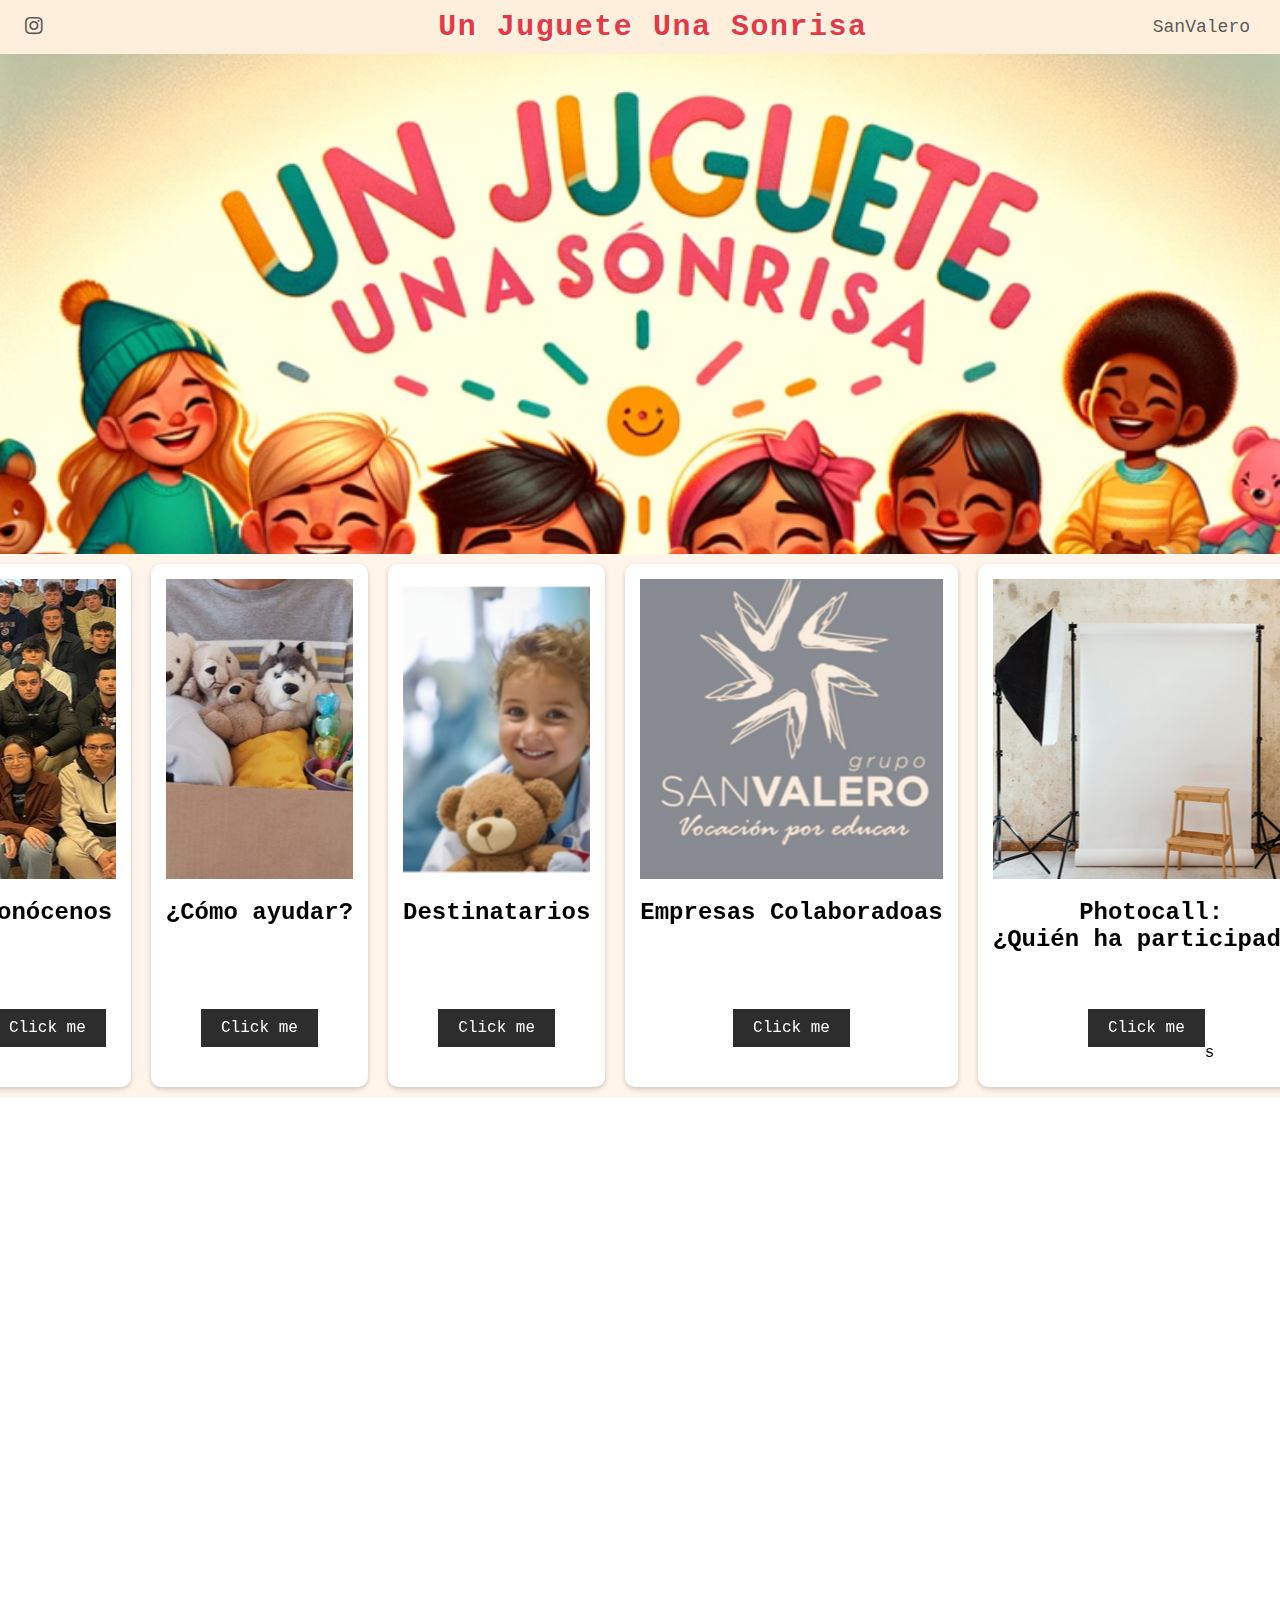
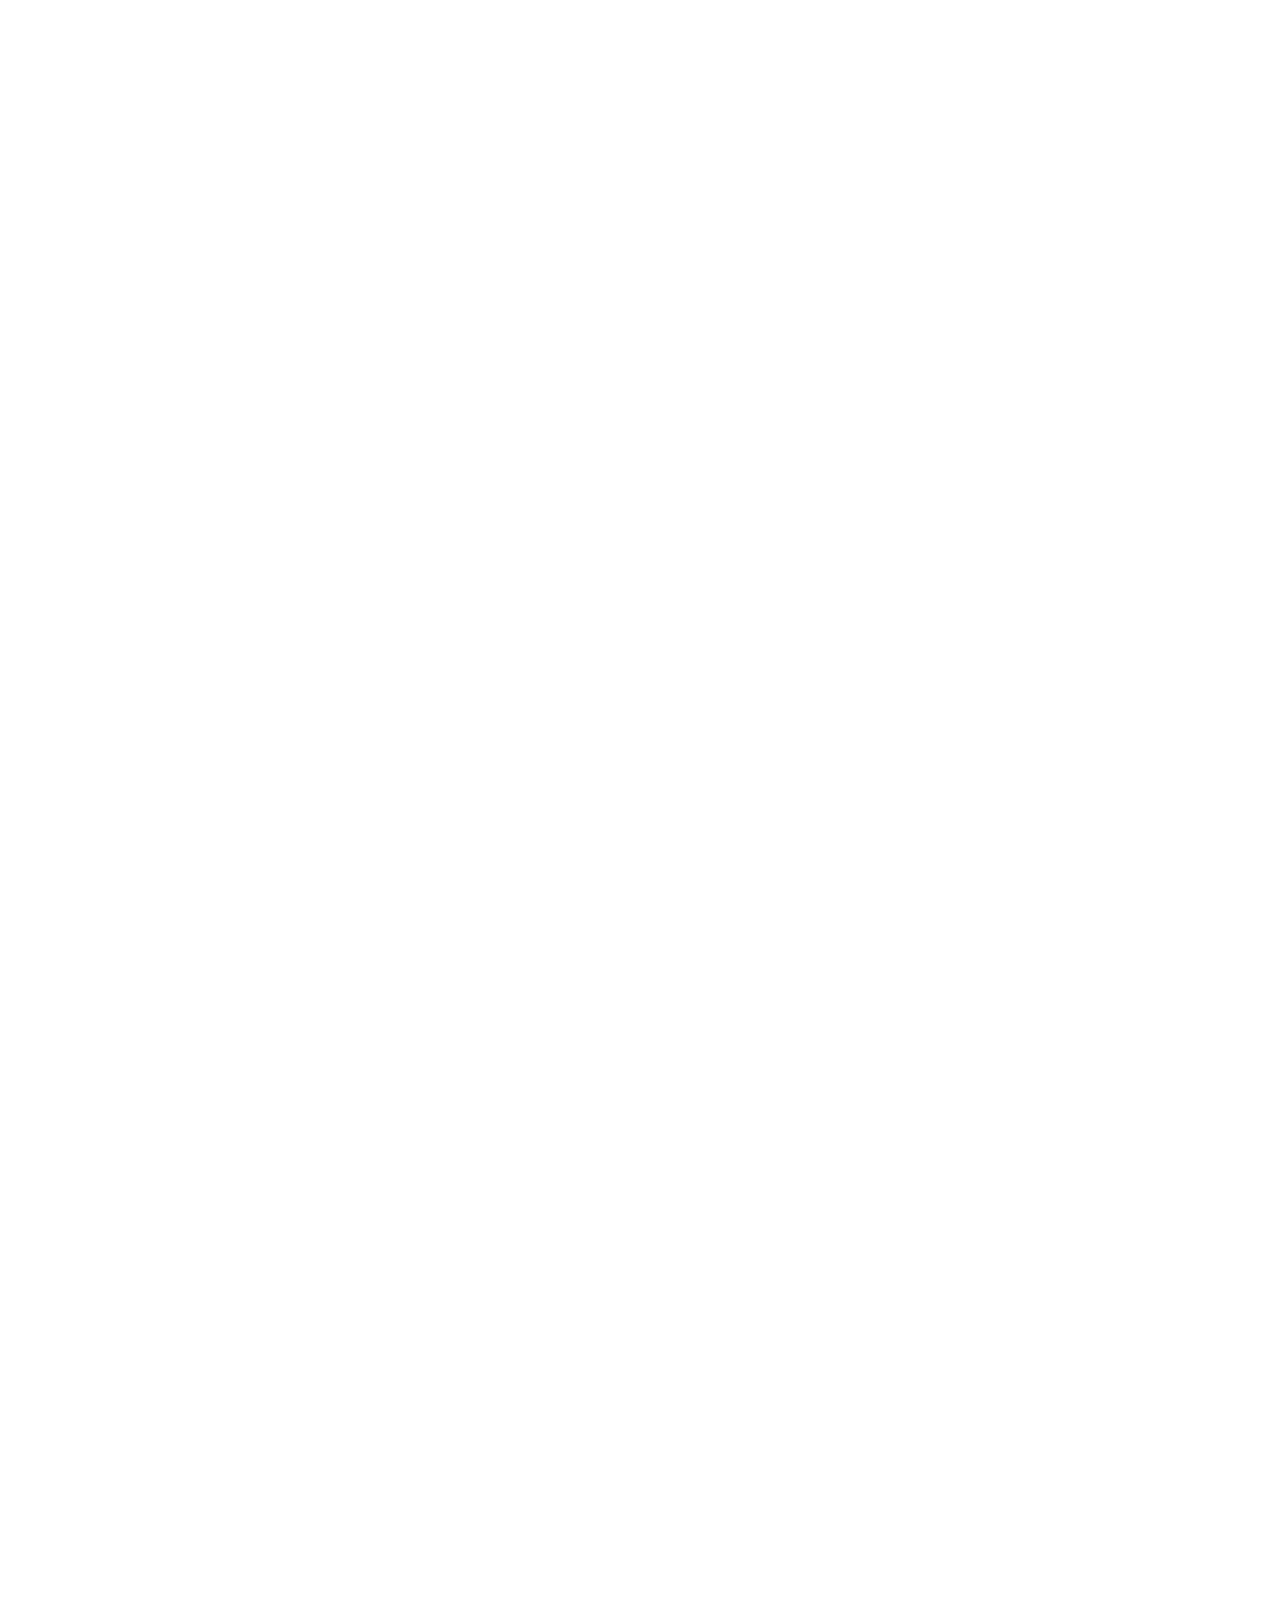
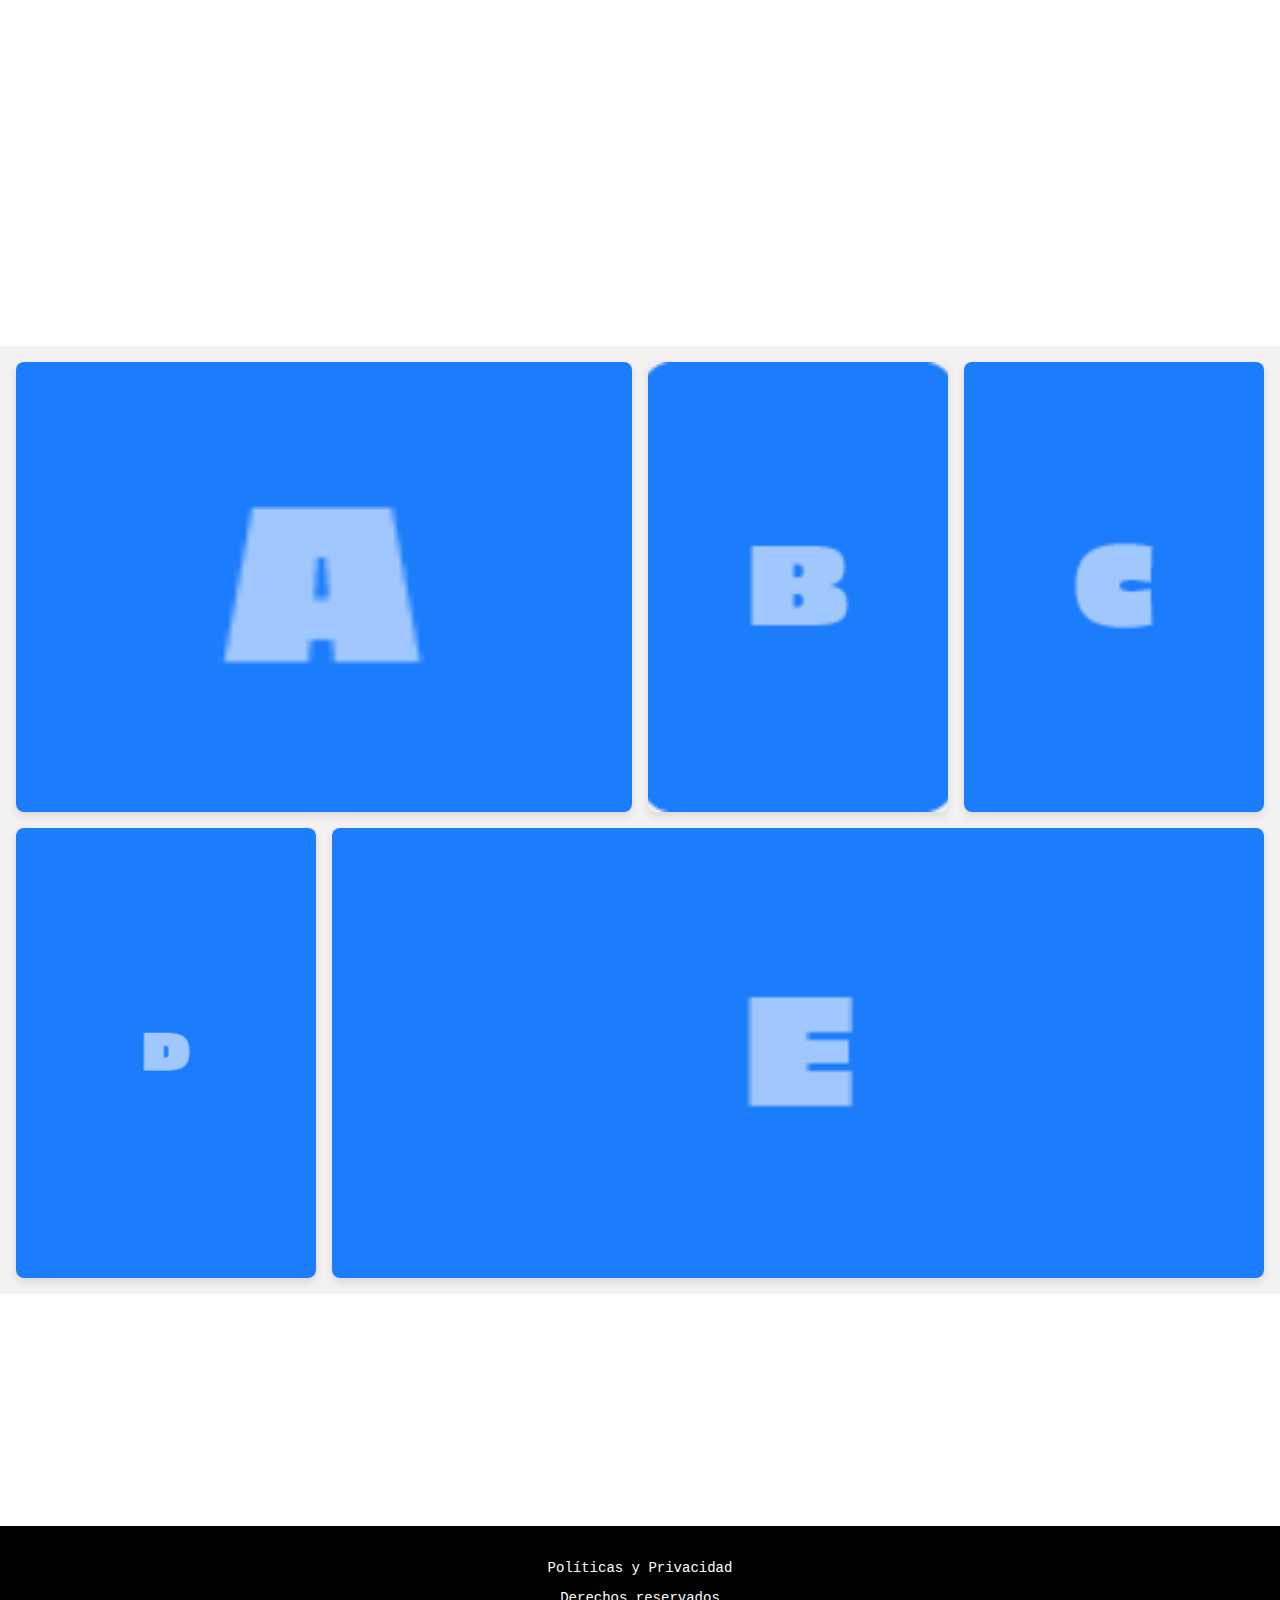
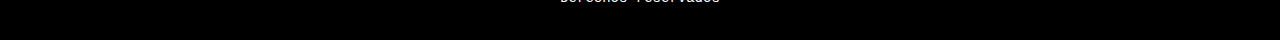
==== commit 4fa333f2: "test" ====
--- a/index.html
+++ b/index.html
@@ -110,7 +110,7 @@
               <span class="line -top"></span>
               <span class="line -left"></span>
               <span class="line -bottom"></span>
-            </a>
+            </a>s
           </section>
         </div>
       </div>
--- a/style.css
+++ b/style.css
@@ -1,54 +1,54 @@
 html {
-    scroll-behavior: smooth;
+  scroll-behavior: smooth;
 }
 body {
-    margin: 0;
-    font-family: 'Courier New', monospace;
-  }
-  .navbar {
-    display: flex;
-    justify-content: space-between;
-    align-items: center;
-    background-color: #FEEFDD; /* Color de fondo del navbar */
-    padding: 10px 20px;
-  }
-  .navbar div {
-    display: flex;
-    align-items: center;
-  }
-  .navbar a {
-    text-decoration: none;
-    color: #5A5A5A; /* Color del texto de los enlaces */
-    margin: 0 5px; /* Espaciado reducido entre los íconos */
-  }
-  .navbar .logo {
-    font-size: 30px; /* Tamaño más grande para el texto del centro */
-    font-weight: bold;
-    color: #E63946; 
-    letter-spacing: 0.05em; /* Espaciado entre letras para un estilo más moderno */
-    text-shadow: 2px 2px #F1FAEE; 
-    font-family: 'Courier New', monospace;
-    margin-left: 100px;
-  }
-  .navbar .social-media {
-    font-size: 20px;
-  }
-  .navbar .social-media a {
-    margin-right: 15px;
-  }
-  .navbar .menu {
-    font-size: 18px;
-  }
-  .navbar .menu a {
-    margin-right: 10px;
-  }
-  .navbar .login-logout a {
-    background-color: transparent;
-    color: #5A5A5A;
-    border: none;
-    padding: 0;
-    cursor: pointer;
-  }
+  margin: 0;
+  font-family: 'Courier New', monospace;
+}
+.navbar {
+  display: flex;
+  justify-content: space-between;
+  align-items: center;
+  background-color: #FEEFDD; /* Color de fondo del navbar */
+  padding: 10px 20px;
+}
+.navbar div {
+  display: flex;
+  align-items: center;
+}
+.navbar a {
+  text-decoration: none;
+  color: #5A5A5A; /* Color del texto de los enlaces */
+  margin: 0 5px; /* Espaciado reducido entre los íconos */
+}
+.navbar .logo {
+  font-size: 30px; /* Tamaño más grande para el texto del centro */
+  font-weight: bold;
+  color: #E63946; 
+  letter-spacing: 0.05em; /* Espaciado entre letras para un estilo más moderno */
+  text-shadow: 2px 2px #F1FAEE; 
+  font-family: 'Courier New', monospace;
+  margin-left: 100px;
+}
+.navbar .social-media {
+  font-size: 20px;
+}
+.navbar .social-media a {
+  margin-right: 15px;
+}
+.navbar .menu {
+  font-size: 18px;
+}
+.navbar .menu a {
+  margin-right: 10px;
+}
+.navbar .login-logout a {
+  background-color: transparent;
+  color: #5A5A5A;
+  border: none;
+  padding: 0;
+  cursor: pointer;
+}
 
   /* Estilos del Contenido Principal */
   .main-content {
@@ -146,381 +146,466 @@
   }
   
 
-  .cards-section-carousel.active {
-    cursor: grabbing;
-    cursor: -webkit-grabbing;
-  }
- 
-  /* Estilos para la imagen de la primera tarjeta */
-  .card:nth-child(1) img {
-    border-radius: 0; /* Sin bordes redondeados, esquina cuadrada */
-  }
-  
- 
-  
-  /* Estilos para la imagen de la segunda tarjeta */
-  .card:nth-child(2) img {
-    border-radius: 0; /* Sin bordes redondeados, esquina cuadrada */
-  }
-  
-  /* Estilos para la imagen de la tercera tarjeta */
-  .card:nth-child(3) img {
-    border-radius: 0; /* Sin bordes redondeados, esquina cuadrada */
-  }
-
-  
-  /*Estilos botones de scss a css*/
-  .portfolio-experiment {
-    text-align: center; /* Centra el contenedor del botón */
-    padding: 10px; /* Espacio alrededor para no cortar la animación */
-    display: inline-block; /* Solo ocupa el espacio de su contenido */
-  }
-  
-  .portfolio-experiment a {
-    position: relative;
-    display: inline-block;
-    padding: 10px 20px; /* Reducir el relleno para disminuir el tamaño del botón */
-    color: white; /* Color del texto del botón */
-    font-size: 1em; /* Tamaño del texto */
-    background: #2d2d2d; /* Fondo del botón */
-    text-decoration: none; /* Quitar subrayado del texto */
-    overflow: hidden; /* Evita que las líneas se desborden */
-    margin: 10px 0; /* Margen arriba y abajo para espacio alrededor del botón */
-    cursor: pointer;
-  }
-  
-  .portfolio-experiment .line {
-    position: absolute;
-    background: #f26522; /* Color de la línea */
-  }
-  
-  /* Posición de las líneas - deben estar fuera del área visible inicialmente */
-  .portfolio-experiment .line.-right,
-  .portfolio-experiment .line.-left {
-    width: 3px; /* Ancho de la línea */
-    bottom: 0;
-    top: 0;
-    transform: scaleY(0); /* Oculta verticalmente */
-  }
-  
-  .portfolio-experiment .line.-top,
-  .portfolio-experiment .line.-bottom {
-    height: 3px; /* Altura de la línea */
-    left: 0;
-    right: 0;
-    transform: scaleX(0); /* Oculta horizontalmente */
-  }
-  
-  /* Posiciones de inicio para las líneas */
-  .portfolio-experiment .line.-right { right: 0; }
-  .portfolio-experiment .line.-top { top: 0; }
-  .portfolio-experiment .line.-left { left: 0; }
-  .portfolio-experiment .line.-bottom { bottom: 0; }
-  
-  /* Transiciones de líneas */
-  .portfolio-experiment .line {
-    transition: transform 0.3s cubic-bezier(0,.53,.29,1), right 0.3s, left 0.3s;
-  }
-  
-  /* Transiciones de líneas al pasar el ratón por encima */
-  .portfolio-experiment a:hover .line,
-  .portfolio-experiment a:focus .line {
-    transform: scale(1);
-  }
-  
-  /* Transiciones específicas para las líneas al pasar el ratón */
-  .portfolio-experiment a:hover .line.-top,
-  .portfolio-experiment a:focus .line.-top {
-    transition-delay: 0.1s;
-  }
-  
-  .portfolio-experiment a:hover .line.-right,
-  .portfolio-experiment a:focus .line.-right {
-    transition-delay: 0.2s;
-  }
-  
-  .portfolio-experiment a:hover .line.-bottom,
-  .portfolio-experiment a:focus .line.-bottom {
-    transition-delay: 0.3s;
-  }
-  
-  .portfolio-experiment a:hover .line.-left,
-  .portfolio-experiment a:focus .line.-left {
-    transition-delay: 0.4s;
-  }
-  
-  .grupo {
-    display: flex;
-    flex-direction: column;
-    max-width: 1200px;
-    margin: 0 auto;
-  }
-
-  .texto1{
-    text-align: center;
-    margin-top: 125px;
-    opacity: 0; /* Inicialmente oculto */
-    transition: opacity 0.5s; /* Transición suave de la opacidad */
-  }
-  
-  .texto2{
-    display: flex;
-    flex-direction: row;
-    justify-content: center;
-    align-items: center;
-    opacity: 0; /* Inicialmente oculto */
-    transition: opacity 0.5s; /* Transición suave de la opacidad */
-    width: 90%;
-    margin: 0 auto;
-    column-gap: 10%;
-  }
-  
-  .parrafo-con-margen1 {
-    text-align: justify;
-    opacity: 0; /* Inicialmente oculto */
-    transition: opacity 0.5s; /* Transición suave de la opacidad */
-  }
-  
-  .texto3{
-    text-align: center;
-    margin-top: 125px;
-    opacity: 0; /* Inicialmente oculto */
-    transition: opacity 0.5s; /* Transición suave de la opacidad */
-  }
-
-  .imagen-grupo-1 {
-    width: 30%;
-  }
-  
-  .imagen-grupo-2 {
-    width: 30%;
-
-  }
-
-  .imagen-grupo-3 {
-    width: 30%;
-
-  } 
-
-  .imagen-grupo-4 {
-    width: 30%;
-    justify-content: flex-start;
-  } 
-
-  .parrafo-con-margen2{
-    text-align: justify;
-    text-align: left;
-    opacity: 0; /* Inicialmente oculto */
-    transition: opacity 0.5s;
-  }
-  
-  
-  
-  .texto4{
-    display: flex;
-    flex-direction: row;
-    column-gap: 10%;
-    opacity: 0; /* Inicialmente oculto */
-  }
-
-  .parrafo-con-margen3{
-    margin-bottom:50px ;
-    opacity: 0; /* Inicialmente oculto */
-  }
-
-  .texto5{
-    text-align: center;
-    margin-top: 125px;
-    opacity: 0; /* Inicialmente oculto */
-    transition: opacity 0.5s; /* Transición suave de la opacidad */
-    margin-bottom: 30px;
-  }
-
-  .texto6{
-    display: flex;
-    flex-direction: row;
-    column-gap: 10%;
-    opacity: 0; /* Inicialmente oculto */
-  }
-
-  .parrafo-con-margen4{
-    margin-bottom:50px ;
-    opacity: 0; /* Inicialmente oculto */
-  }
-
-  .texto7{
-    text-align: center;
-    margin-top: 125px;
-    opacity: 0; /* Inicialmente oculto */
-    transition: opacity 0.5s; /* Transición suave de la opacidad */
-    margin-bottom: 30px;
-
-  }
-
-  .texto8{
-    display: flex;
-    flex-direction: row;
-    column-gap: 10%;
-    opacity: 0; /* Inicialmente oculto */
-  }
-
-  .parrafo-con-margen5{
-    margin-bottom:50px ;
-    opacity: 0; /* Inicialmente oculto */
-  }
-  
-  .parrafo-con-margen6{
-    margin-bottom:50px;
-    text-align: justify;
-    text-align: center;
-    opacity: 0; /* Inicialmente oculto */
-  }
-
-  .textoHorario {
-    text-align: center; 
-    width: 100%;
-    margin-top:50px;
-    opacity: 0; /* Inicialmente oculto */
-  }
-  
-  .textoFotos {
-    text-align: center; 
-    width: 100%;
-    margin-top:50px;
-    opacity: 0; /* Inicialmente oculto */
-  }
-
-  .collage {
-    display: grid;
-    grid-template-columns: repeat(4, 1fr); /* Cuatro columnas */
-    grid-template-rows: minmax(auto, 50vh) minmax(auto, 50vh); /* Dos filas que ocupan cada una el 50% de la altura de la ventana */
-    gap: 1rem; /* Espacio entre imágenes */
-    width: 100vw; /* Ancho completo de la ventana */
-    margin: 0; /* Sin margen exterior */
-    padding: 1rem; /* Espacio alrededor del collage */
-    box-sizing: border-box; /* Incluye el padding en el ancho total */
-    background-color: #f3f1f1 /* Fondo blanco para la sección del collage */
-  }
-
-  /* Ajusta las imágenes a sus respectivas áreas */
-  .collage img:nth-child(1) { grid-column: 1 / span 2; grid-row: 1; } /* Imagen A ocupa dos columnas */
-  .collage img:nth-child(2) { grid-column: 3 / span 1; grid-row: 1; } /* Imagen B ocupa una columna */
-  .collage img:nth-child(3) { grid-column: 4 / span 1; grid-row: 1; } /* Imagen C ocupa una columna */
-  .collage img:nth-child(4) { grid-column: 1 / span 1; grid-row: 2; } /* Imagen D ocupa una columna */
-  .collage img:nth-child(5) { grid-column: 2 / span 3; grid-row: 2; } /* Imagen E ocupa tres columnas */
-
-  /* Asegura que las imágenes cubran sus respectivas celdas completamente */
-  .collage img {
-    width: 100%;
-    height: 100%;
-    object-fit: cover; /* Cubre el área de la celda sin distorsionarse */
-  }
-
-  /* Estilos opcionales para las imágenes */
-  .collage img {
-    border-radius: 8px; /* Bordes redondeados */
-    box-shadow: 0 4px 8px rgba(0, 0, 0, 0.1); /* Sombra suave */
-  }
-
-  
-  .footer {
-    background-color: #000000; /* Fondo oscuro para el pie de página */
-    color: white; /* Texto en color blanco */
-    text-align: center; /* Texto centrado */
-    padding: 20px 0; /* Relleno arriba y abajo */
-    font-size: 14px; /* Tamaño de fuente más pequeño para el pie de página */
-    width: 100%; /* Asegura que el footer ocupe todo el ancho de la ventana */
-    position: relative; /* Posición relativa para asegurarse de que se coloque correctamente */
-    left: 0; /* Alinea a la izquierda */
-    bottom: 0; /* Alinea en la parte inferior */
-    right: 0; /* Alinea a la derecha */
- } 
-  
-
-
-  /* Añade una clase para activar la animación cuando sea necesario */
-  .mostrar {
-    opacity: 1;
-    transition: opacity 1s; /* Transición suave de la opacidad */
-
-  }
+
+.top-half {
+  text-align: center; /* Esto centra la imagen si es más pequeña que el ancho del contenedor */
+  padding: 0px; /* Esto agrega un poco de espacio arriba y abajo de la imagen */
+  background-image: url(/FotosWeb/juguetes.png);
+  height: 500px;
+  width: 100%;
+  background-position: top center;
+  background-size: cover;
+  background-attachment: fixed;
+}
+
+.top-half img {
+  width: 100%; /* Estira la imagen para que ocupe el 100% del ancho del contenedor */
+  height: 400px; /* Altura fija para evitar que la imagen se haga más alta */
+  object-fit: cover; /* Asegura que la imagen cubra el área designada sin perder sus proporciones */
+  display: block;
+  margin: 0 auto; /* Centra la imagen horizontalmente si es más pequeña que el contenedor */
+}
+/* CARDS - Carrusel*/
+.cards-section-carousel {
+  display: flex;
+  flex-wrap: nowrap;
+  justify-content: space-around;
+  padding: 0px;
+  background-color: #FFF5EB;
+  margin-bottom: -4px;
+  overflow-x: scroll;
+  -webkit-overflow-scrolling: touch;
+  user-select: none;
+  -webkit-user-drag: none;
+  touch-action: pan-x;
+  /* scroll-behavior: smooth; */ /* Opcional: descomentar si se desea suavidad en el scroll no automático */
+  /* scroll-snap-type: none; */ /* Descomentar si se desactiva el scroll-snap */
+}
+
+.card {
+  margin: 10px;
+  padding: 15px;
+  border-radius: 10px;
+  box-shadow: 0 2px 5px rgba(0, 0, 0, 0.2);
+  background: #ffffff;
+  text-align: center;
+  display: inline-block;
+  white-space: normal;
+  flex: 0 0 auto;
+  /* scroll-snap-align: none; */ /* Descomentar si se desactiva el scroll-snap */
+  flex-shrink: 0;
+}
+.card-image {
+  height: 300px;
+  background-repeat: no-repeat;
+  background-position: center;
+  width: 100%;
+}
+.image-1 {
+  background-image: url(./FotosWeb/Fotos.png);
+}
+
+.image-2{
+  background-image: url(./FotosWeb/Empresas.png);
+}
+
+.image-3{
+  background-image: url(./FotosWeb/Destinatarios.png);
+}  
+
+.image-4{
+  background-image: url(./FotosWeb/ComoAyudar.png);
+
+}
+
+.image-5{
+  background-image: url(./FotosWeb/Grupo.jpg);
+}
+
+.card-text {
+  height: 70px;
+}
+
+.cards-section-carousel::-webkit-scrollbar {
+  display: none;
+}
+
+
+.cards-section-carousel.active {
+  cursor: grabbing;
+  cursor: -webkit-grabbing;
+}
+
+/* Estilos para la imagen de la primera tarjeta */
+.card:nth-child(1) img {
+  border-radius: 0; /* Sin bordes redondeados, esquina cuadrada */
+}
+
+
+
+/* Estilos para la imagen de la segunda tarjeta */
+.card:nth-child(2) img {
+  border-radius: 0; /* Sin bordes redondeados, esquina cuadrada */
+}
+
+/* Estilos para la imagen de la tercera tarjeta */
+.card:nth-child(3) img {
+  border-radius: 0; /* Sin bordes redondeados, esquina cuadrada */
+}
+
+
+/*Estilos botones de scss a css*/
+.portfolio-experiment {
+  text-align: center; /* Centra el contenedor del botón */
+  padding: 10px; /* Espacio alrededor para no cortar la animación */
+  display: inline-block; /* Solo ocupa el espacio de su contenido */
+}
+
+.portfolio-experiment a {
+  position: relative;
+  display: inline-block;
+  padding: 10px 20px; /* Reducir el relleno para disminuir el tamaño del botón */
+  color: white; /* Color del texto del botón */
+  font-size: 1em; /* Tamaño del texto */
+  background: #2d2d2d; /* Fondo del botón */
+  text-decoration: none; /* Quitar subrayado del texto */
+  overflow: hidden; /* Evita que las líneas se desborden */
+  margin: 10px 0; /* Margen arriba y abajo para espacio alrededor del botón */
+  cursor: pointer;
+}
+
+.portfolio-experiment .line {
+  position: absolute;
+  background: #f26522; /* Color de la línea */
+}
+
+/* Posición de las líneas - deben estar fuera del área visible inicialmente */
+.portfolio-experiment .line.-right,
+.portfolio-experiment .line.-left {
+  width: 3px; /* Ancho de la línea */
+  bottom: 0;
+  top: 0;
+  transform: scaleY(0); /* Oculta verticalmente */
+}
+
+.portfolio-experiment .line.-top,
+.portfolio-experiment .line.-bottom {
+  height: 3px; /* Altura de la línea */
+  left: 0;
+  right: 0;
+  transform: scaleX(0); /* Oculta horizontalmente */
+}
+
+/* Posiciones de inicio para las líneas */
+.portfolio-experiment .line.-right { right: 0; }
+.portfolio-experiment .line.-top { top: 0; }
+.portfolio-experiment .line.-left { left: 0; }
+.portfolio-experiment .line.-bottom { bottom: 0; }
+
+/* Transiciones de líneas */
+.portfolio-experiment .line {
+  transition: transform 0.3s cubic-bezier(0,.53,.29,1), right 0.3s, left 0.3s;
+}
+
+/* Transiciones de líneas al pasar el ratón por encima */
+.portfolio-experiment a:hover .line,
+.portfolio-experiment a:focus .line {
+  transform: scale(1);
+}
+
+/* Transiciones específicas para las líneas al pasar el ratón */
+.portfolio-experiment a:hover .line.-top,
+.portfolio-experiment a:focus .line.-top {
+  transition-delay: 0.1s;
+}
+
+.portfolio-experiment a:hover .line.-right,
+.portfolio-experiment a:focus .line.-right {
+  transition-delay: 0.2s;
+}
+
+.portfolio-experiment a:hover .line.-bottom,
+.portfolio-experiment a:focus .line.-bottom {
+  transition-delay: 0.3s;
+}
+
+.portfolio-experiment a:hover .line.-left,
+.portfolio-experiment a:focus .line.-left {
+  transition-delay: 0.4s;
+}
+
+.grupo {
+  display: flex;
+  flex-direction: column;
+  max-width: 1200px;
+  margin: 0 auto;
+}
+
+.texto1{
+  text-align: center;
+  margin-top: 125px;
+  opacity: 0; /* Inicialmente oculto */
+  transition: opacity 0.5s; /* Transición suave de la opacidad */
+}
+
+.texto2{
+  display: flex;
+  flex-direction: row;
+  justify-content: center;
+  align-items: center;
+  opacity: 0; /* Inicialmente oculto */
+  transition: opacity 0.5s; /* Transición suave de la opacidad */
+  width: 90%;
+  margin: 0 auto;
+  column-gap: 10%;
+}
+
+.parrafo-con-margen1 {
+  text-align: justify;
+  opacity: 0; /* Inicialmente oculto */
+  transition: opacity 0.5s; /* Transición suave de la opacidad */
+}
+
+.texto3{
+  text-align: center;
+  margin-top: 125px;
+  opacity: 0; /* Inicialmente oculto */
+  transition: opacity 0.5s; /* Transición suave de la opacidad */
+}
+
+.imagen-grupo-1 {
+  width: 30%;
+}
+
+.imagen-grupo-2 {
+  width: 30%;
+
+}
+
+.imagen-grupo-3 {
+  width: 30%;
+
+} 
+
+.imagen-grupo-4 {
+  width: 30%;
+  justify-content: flex-start;
+} 
+
+.parrafo-con-margen2{
+  text-align: justify;
+  text-align: left;
+  opacity: 0; /* Inicialmente oculto */
+  transition: opacity 0.5s;
+}
+
+
+
+.texto4{
+  display: flex;
+  flex-direction: row;
+  column-gap: 10%;
+  opacity: 0; /* Inicialmente oculto */
+}
+
+.parrafo-con-margen3{
+  margin-bottom:50px ;
+  opacity: 0; /* Inicialmente oculto */
+}
+
+.texto5{
+  text-align: center;
+  margin-top: 125px;
+  opacity: 0; /* Inicialmente oculto */
+  transition: opacity 0.5s; /* Transición suave de la opacidad */
+  margin-bottom: 30px;
+}
+
+.texto6{
+  display: flex;
+  flex-direction: row;
+  column-gap: 10%;
+  opacity: 0; /* Inicialmente oculto */
+}
+
+.parrafo-con-margen4{
+  margin-bottom:50px ;
+  opacity: 0; /* Inicialmente oculto */
+}
+
+.texto7{
+  text-align: center;
+  margin-top: 125px;
+  opacity: 0; /* Inicialmente oculto */
+  transition: opacity 0.5s; /* Transición suave de la opacidad */
+  margin-bottom: 30px;
+
+}
+
+.texto8{
+  display: flex;
+  flex-direction: row;
+  column-gap: 10%;
+  opacity: 0; /* Inicialmente oculto */
+}
+
+.parrafo-con-margen5{
+  margin-bottom:50px ;
+  opacity: 0; /* Inicialmente oculto */
+}
+
+.parrafo-con-margen6{
+  margin-bottom:50px;
+  text-align: justify;
+  text-align: center;
+  opacity: 0; /* Inicialmente oculto */
+}
+
+.textoHorario {
+  text-align: center; 
+  width: 100%;
+  margin-top:50px;
+  opacity: 0; /* Inicialmente oculto */
+}
+
+.textoFotos {
+  text-align: center; 
+  width: 100%;
+  margin-top:50px;
+  opacity: 0; /* Inicialmente oculto */
+}
+
+.collage {
+  display: grid;
+  grid-template-columns: repeat(4, 1fr); /* Cuatro columnas */
+  grid-template-rows: minmax(auto, 50vh) minmax(auto, 50vh); /* Dos filas que ocupan cada una el 50% de la altura de la ventana */
+  gap: 1rem; /* Espacio entre imágenes */
+  width: 100vw; /* Ancho completo de la ventana */
+  margin: 0; /* Sin margen exterior */
+  padding: 1rem; /* Espacio alrededor del collage */
+  box-sizing: border-box; /* Incluye el padding en el ancho total */
+  background-color: #f3f1f1 /* Fondo blanco para la sección del collage */
+}
+
+/* Ajusta las imágenes a sus respectivas áreas */
+.collage img:nth-child(1) { grid-column: 1 / span 2; grid-row: 1; } /* Imagen A ocupa dos columnas */
+.collage img:nth-child(2) { grid-column: 3 / span 1; grid-row: 1; } /* Imagen B ocupa una columna */
+.collage img:nth-child(3) { grid-column: 4 / span 1; grid-row: 1; } /* Imagen C ocupa una columna */
+.collage img:nth-child(4) { grid-column: 1 / span 1; grid-row: 2; } /* Imagen D ocupa una columna */
+.collage img:nth-child(5) { grid-column: 2 / span 3; grid-row: 2; } /* Imagen E ocupa tres columnas */
+
+/* Asegura que las imágenes cubran sus respectivas celdas completamente */
+.collage img {
+  width: 100%;
+  height: 100%;
+  object-fit: cover; /* Cubre el área de la celda sin distorsionarse */
+}
+
+/* Estilos opcionales para las imágenes */
+.collage img {
+  border-radius: 8px; /* Bordes redondeados */
+  box-shadow: 0 4px 8px rgba(0, 0, 0, 0.1); /* Sombra suave */
+}
+
+
+.footer {
+  background-color: #000000; /* Fondo oscuro para el pie de página */
+  color: white; /* Texto en color blanco */
+  text-align: center; /* Texto centrado */
+  padding: 20px 0; /* Relleno arriba y abajo */
+  font-size: 14px; /* Tamaño de fuente más pequeño para el pie de página */
+  width: 100%; /* Asegura que el footer ocupe todo el ancho de la ventana */
+  position: relative; /* Posición relativa para asegurarse de que se coloque correctamente */
+  left: 0; /* Alinea a la izquierda */
+  bottom: 0; /* Alinea en la parte inferior */
+  right: 0; /* Alinea a la derecha */
+} 
+
+
+
+/* Añade una clase para activar la animación cuando sea necesario */
+.mostrar {
+  opacity: 1;
+  transition: opacity 1s; /* Transición suave de la opacidad */
+
+}
 
 /* RSPONSIVE DE MOVIL */
-  
+
 
 @media (max-width: 768px) {
-  .navbar {
-    flex-direction: column;
-    align-items: flex-start;
-  }
-
-  .navbar .logo,
-  .navbar .social-media,
-  .navbar .menu,
-  .navbar .login-logout {
-    margin: 5px 0;
-  }
-
-  .cards-section {
-    display: flex;
-    flex-direction: column;
-    align-items: center; /* Centrar las tarjetas horizontalmente */
-    justify-content: center; /* Centrar las tarjetas verticalmente, opcional */
-  }
-
-  .card {
-    width: 90%; /* Aumentar el ancho de las tarjetas */
-    margin: 10px auto; /* Agregar margen arriba y abajo, y auto para centrar horizontalmente */
-    padding: 20px; /* Aumentar el padding para dar más espacio dentro de las tarjetas */
-  }
-
-  .card:nth-child(1), .card:nth-child(2), .card:nth-child(3){
-    width: 70%;
-
-  }
-
-
-  .texto2, .texto4 {
-    flex-direction: column;
-  }
-
-  .imagen-grupo-1, .imagen-grupo-2 {
-    width: 100%;
-    margin-bottom: 20px;
-  }
-
-  .parrafo-con-margen1,.parrafo-con-margen3  {
-    text-align: justify;
-  }
-
-  .footer {
-    font-size: 12px;
-
-
-  }
-
-  .navbar {
-    flex-direction: column;
-    align-items: center;
-  }
-
-  .navbar div {
-    display: flex;
-    width: 100%;
-    justify-content: center;
-  }
-
-  .logo, .social-media, .menu, .login-logout {
-    margin-bottom: 10px;
-  }
-
-  .social-media a, .menu a {
-    margin: 0 10px;
-  }
-
-  .navbar .logo{
-    font-size: 25px;
-  }
-
-
-}+.navbar {
+  flex-direction: column;
+  align-items: flex-start;
+}
+
+.navbar .logo,
+.navbar .social-media,
+.navbar .menu,
+.navbar .login-logout {
+  margin: 5px 0;
+}
+
+.cards-section {
+  display: flex;
+  flex-direction: column;
+  align-items: center; /* Centrar las tarjetas horizontalmente */
+  justify-content: center; /* Centrar las tarjetas verticalmente, opcional */
+}
+
+.card {
+  width: 90%; /* Aumentar el ancho de las tarjetas */
+  margin: 10px auto; /* Agregar margen arriba y abajo, y auto para centrar horizontalmente */
+  padding: 20px; /* Aumentar el padding para dar más espacio dentro de las tarjetas */
+}
+
+.card:nth-child(1), .card:nth-child(2), .card:nth-child(3){
+  width: 70%;
+
+}
+
+
+.texto2, .texto4 {
+  flex-direction: column;
+}
+
+.imagen-grupo-1, .imagen-grupo-2 {
+  width: 100%;
+  margin-bottom: 20px;
+}
+
+.parrafo-con-margen1,.parrafo-con-margen3  {
+  text-align: justify;
+}
+
+.footer {
+  font-size: 12px;
+
+
+}
+
+.navbar {
+  flex-direction: column;
+  align-items: center;
+}
+
+.navbar div {
+  display: flex;
+  width: 100%;
+  justify-content: center;
+}
+
+.logo, .social-media, .menu, .login-logout {
+  margin-bottom: 10px;
+}
+
+.social-media a, .menu a {
+  margin: 0 10px;
+}
+
+.navbar .logo{
+  font-size: 25px;
+}
+
+
+}
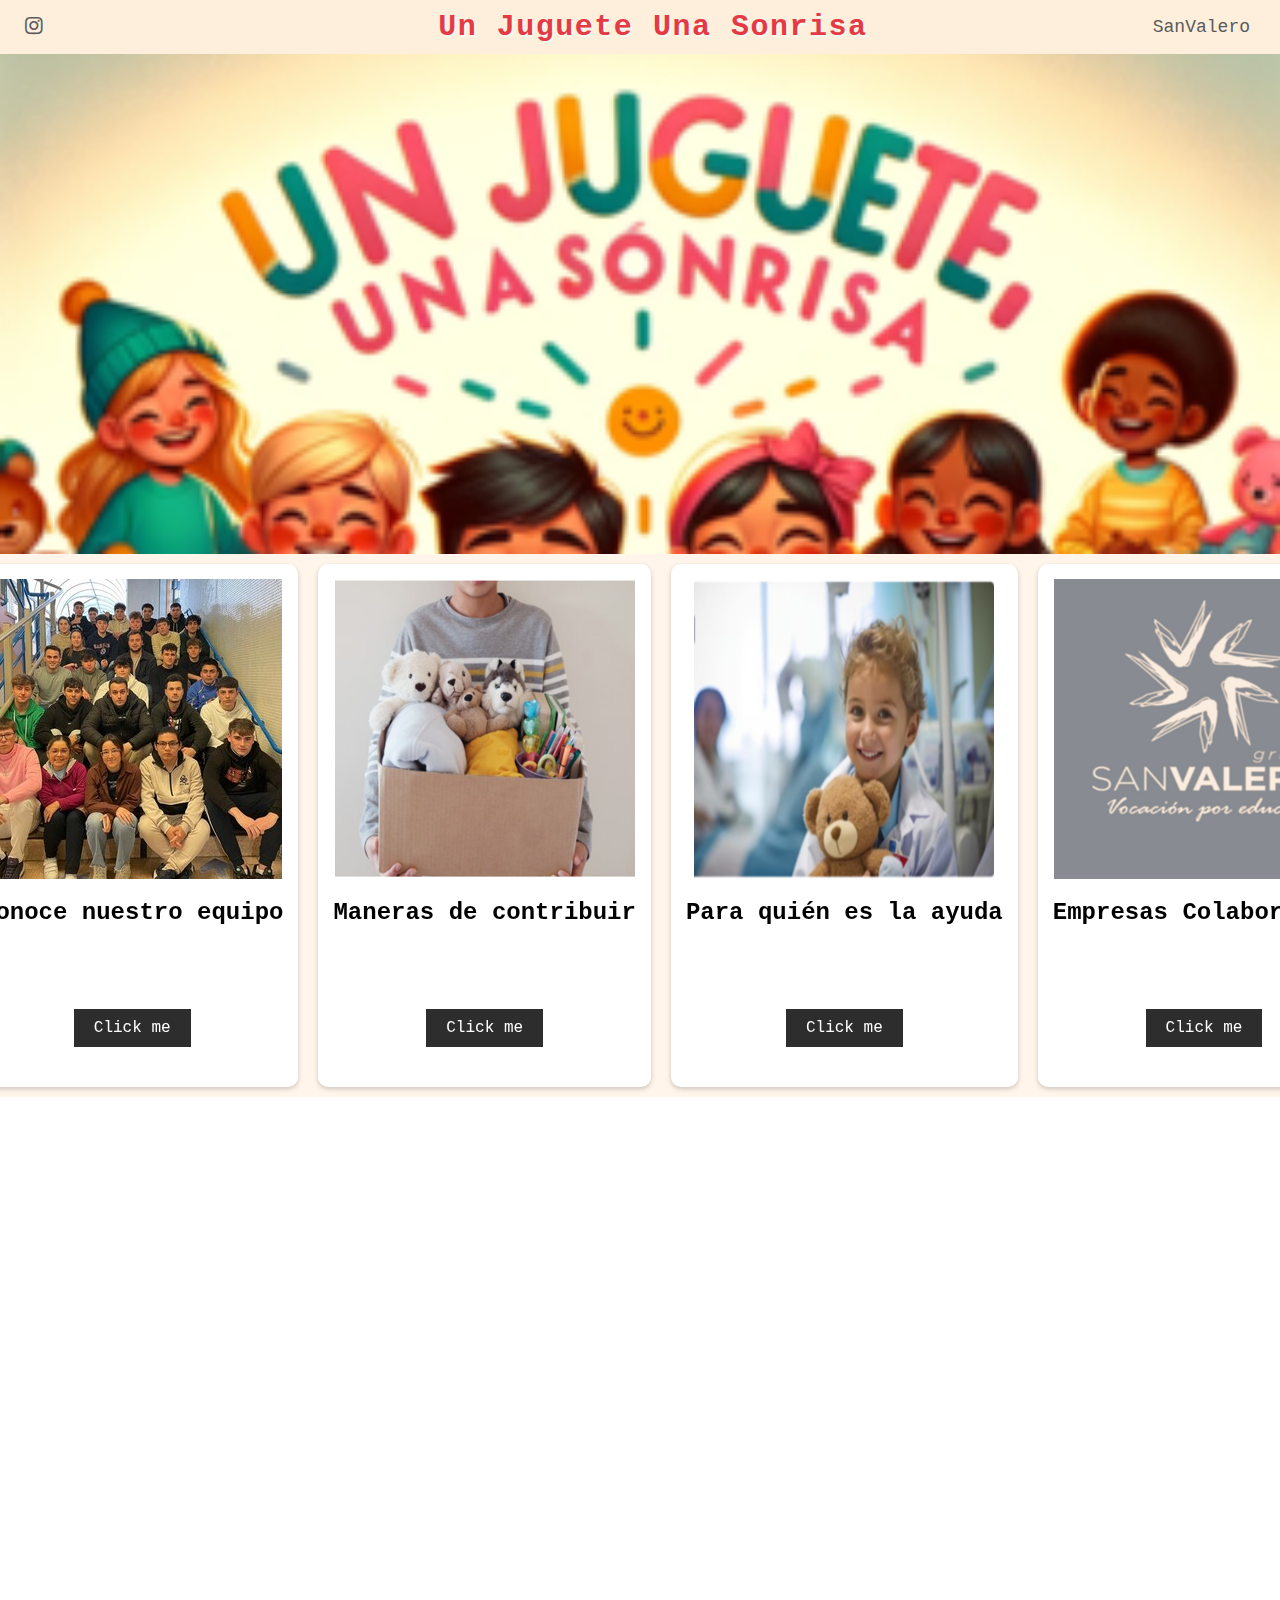
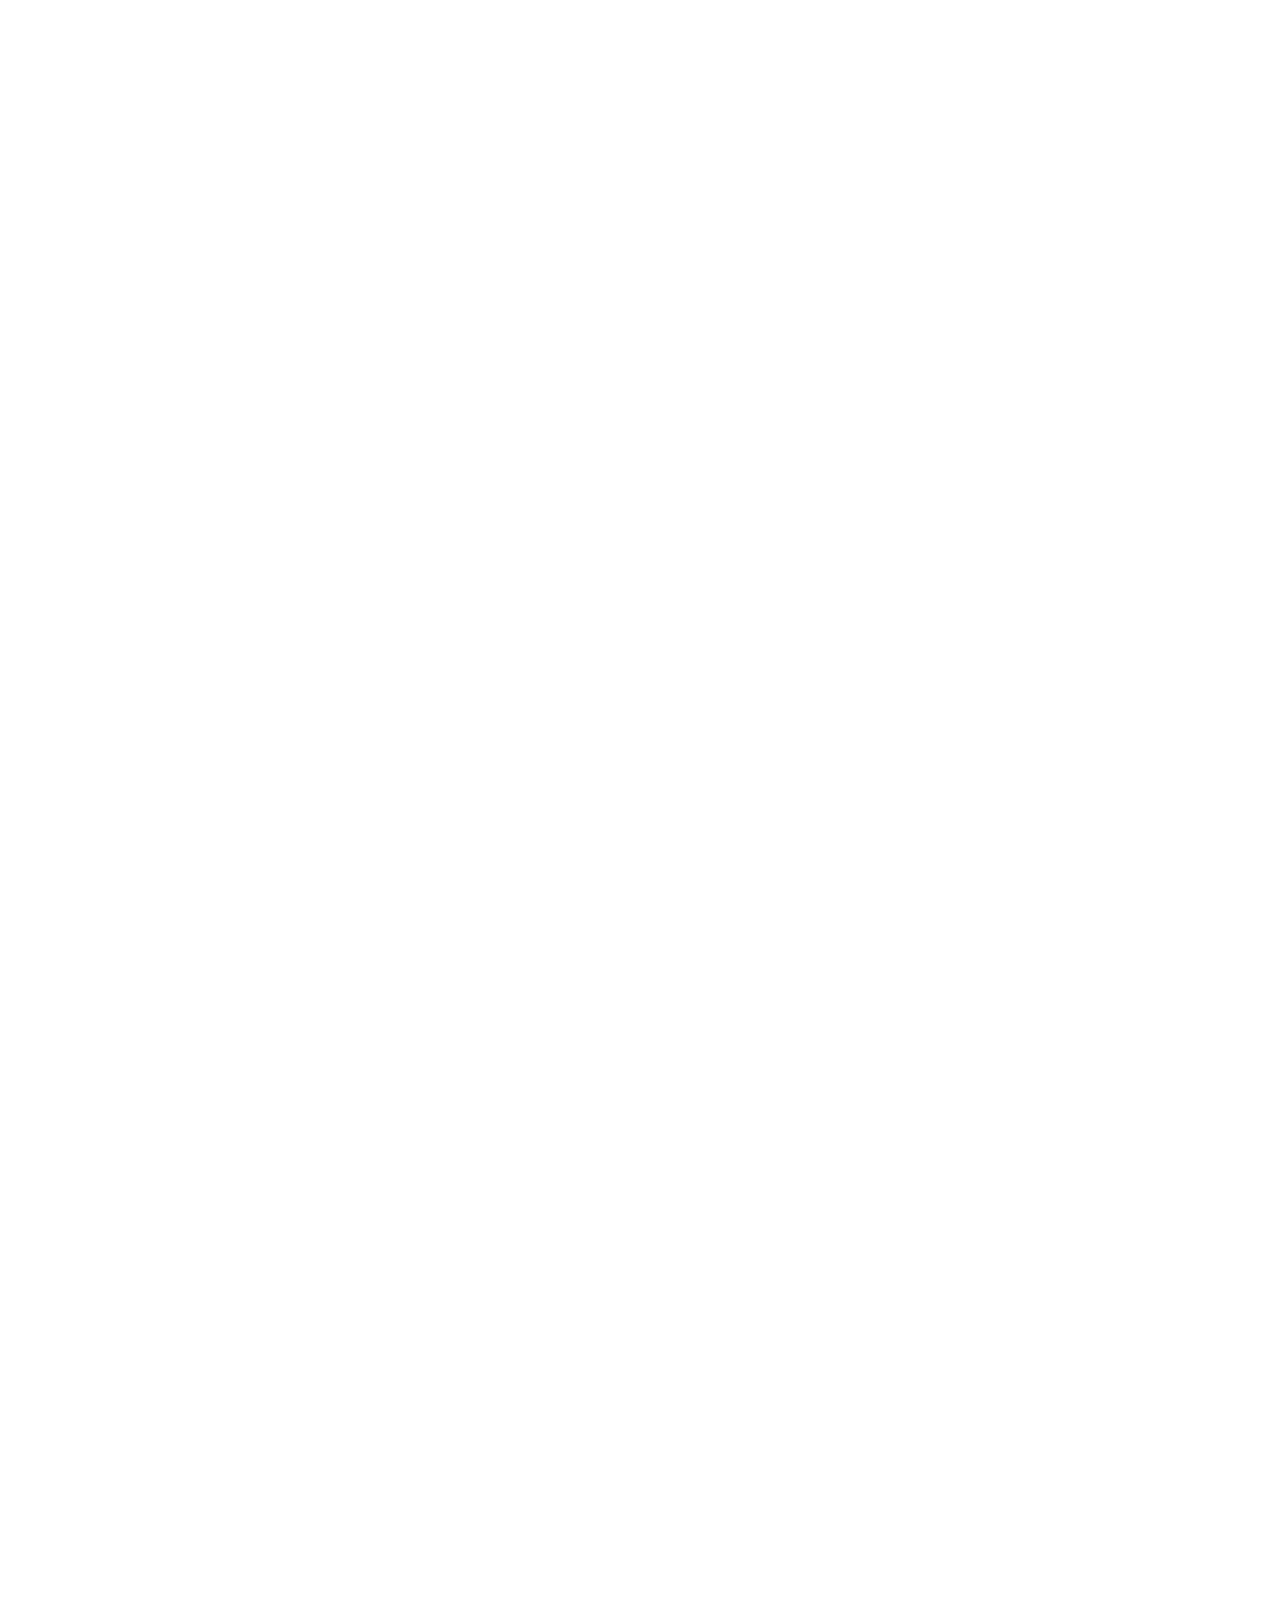
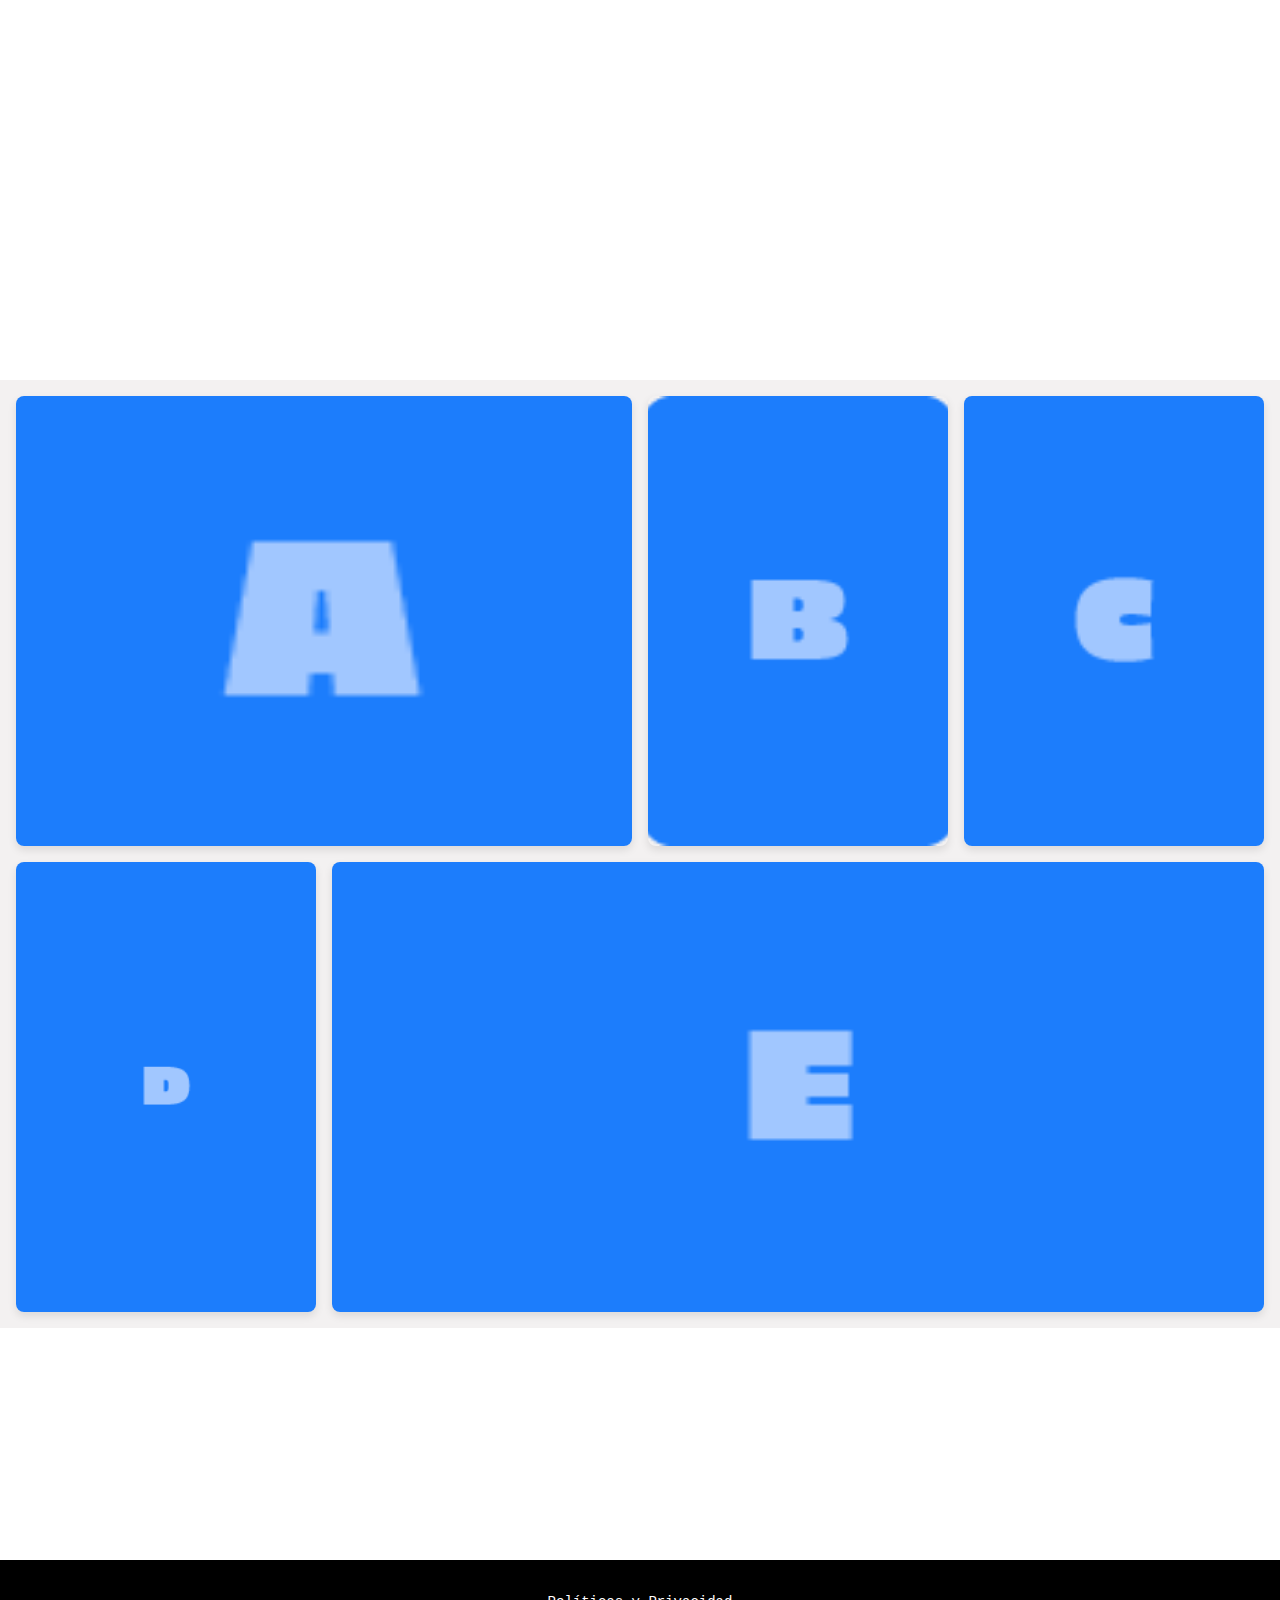
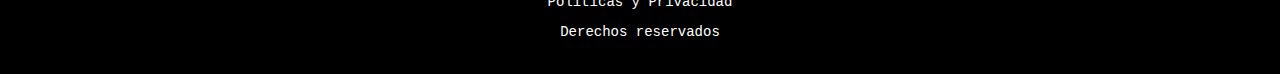
==== commit 3eba360c: "Cambios imagen carrusell y boton" ====
--- a/index.html
+++ b/index.html
@@ -36,7 +36,7 @@
       <!-- Tarjeta 1 -->
       <div class="card">
         <div class="card-image image-5"></div>
-        <h2  class="card-text">Conócenos</h2>
+        <h2  class="card-text">Conoce nuestro equipo</h2>
         <!-- <p>¿Quiénes somos?</p> -->
         <div class="card-buttons">
           <section class="portfolio-experiment">
@@ -52,7 +52,7 @@
       </div>
       <div class="card">
         <div class="card-image image-4"></div>
-       <h2 class="card-text">¿Cómo ayudar?</h2> 
+       <h2 class="card-text">Maneras de contribuir</h2> 
         <!--<p>Tú grano de arena</p> -->
         <div class="card-buttons">
           <section class="portfolio-experiment">
@@ -68,11 +68,11 @@
       </div>
       <div class="card">
         <div class="card-image image-3"></div>
-        <h2 class="card-text">Destinatarios</h2>
+        <h2 class="card-text">Para quién es la ayuda</h2>
         <!-- <p>¿Dónde iran los juguetes? </p> -->
         <div class="card-buttons">
           <section class="portfolio-experiment">
-            <a href="#ubicacionhorario">
+            <a href="#ayuda">
               <span class="text">Click me</span>
               <span class="line -right"></span>
               <span class="line -top"></span>
@@ -88,7 +88,7 @@
        <!-- <p>¿Quien nos apoya?</p> --> 
         <div class="card-buttons">
           <section class="portfolio-experiment">
-            <a href="#conocenos">
+            <a href="#empresas">
               <span class="text">Click me</span>
               <span class="line -right"></span>
               <span class="line -top"></span>
@@ -104,13 +104,13 @@
        <!-- <p>Los participantes</p> --> 
         <div class="card-buttons">
           <section class="portfolio-experiment">
-            <a href="#conocenos">
-              <span class="text">Click me</span>
-              <span class="line -right"></span>
-              <span class="line -top"></span>
-              <span class="line -left"></span>
-              <span class="line -bottom"></span>
-            </a>s
+            <a href="#photocall">
+              <span class="text">Click me</span>
+              <span class="line -right"></span>
+              <span class="line -top"></span>
+              <span class="line -left"></span>
+              <span class="line -bottom"></span>
+            </a>
           </section>
         </div>
       </div>
@@ -167,7 +167,7 @@
         <div class="texto5">
           <h1> DESTINATARIOS </h1>
         </div>
-        <div class="texto6">
+        <div class="texto6" id="ayuda">
           <div class="parrafo-con-margen4">
             <p>¿Dónde iran los juguetes?</p>
             <p>Vamos a destinar una parte de los juguetes a niños hospitalizados en Zaragoza y, en caso de tener suficientes juguetes y conseguir 
@@ -179,7 +179,7 @@
         </div>
       </div>
       <div class="grupo">
-        <div class="texto7">
+        <div class="texto7" id="empresas">
           <h1> EMPRESAS COLABORADORAS </h1>
         </div>
         <div class="texto8" id="colaboradores">
--- a/style.css
+++ b/style.css
@@ -206,11 +206,12 @@
 }
 
 .image-2{
-  background-image: url(./FotosWeb/Empresas.png);
+  background-image: url(./FotosWeb/Empresas.png)
 }
 
 .image-3{
   background-image: url(./FotosWeb/Destinatarios.png);
+  
 }  
 
 .image-4{
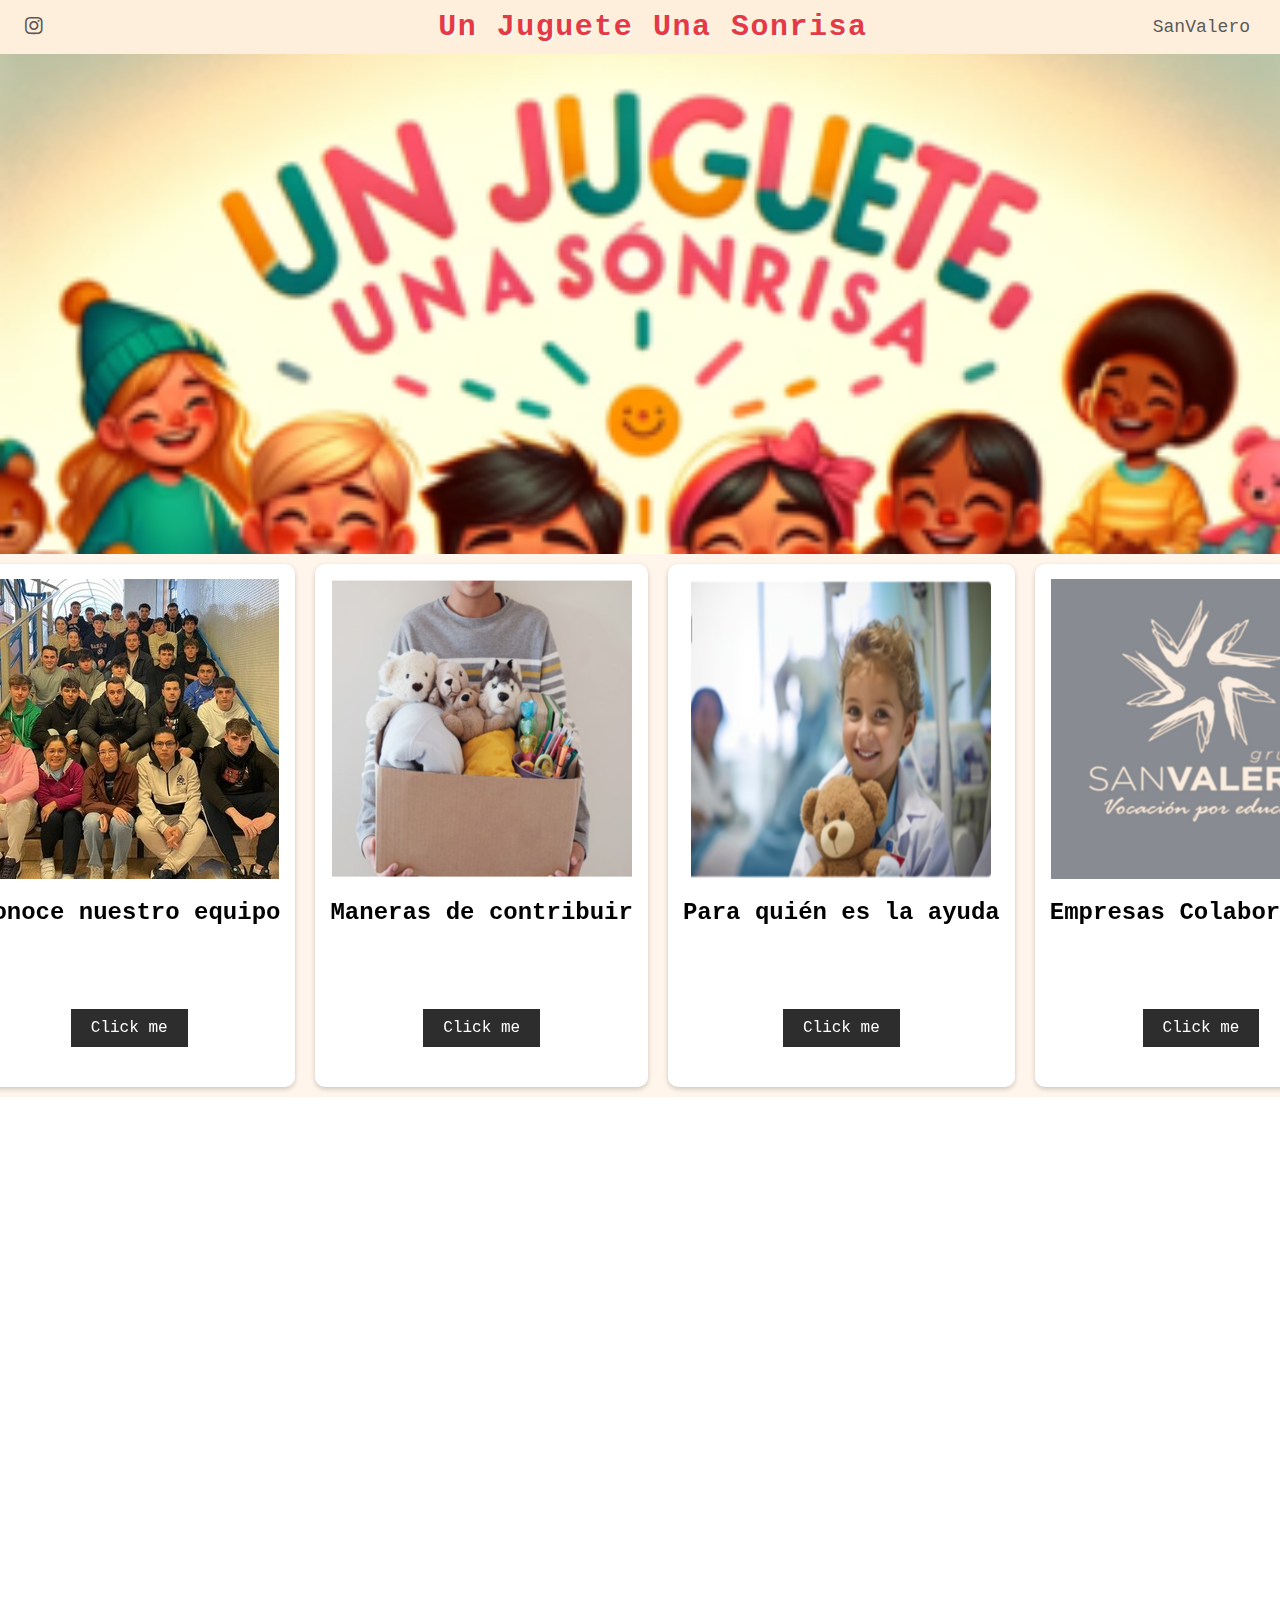
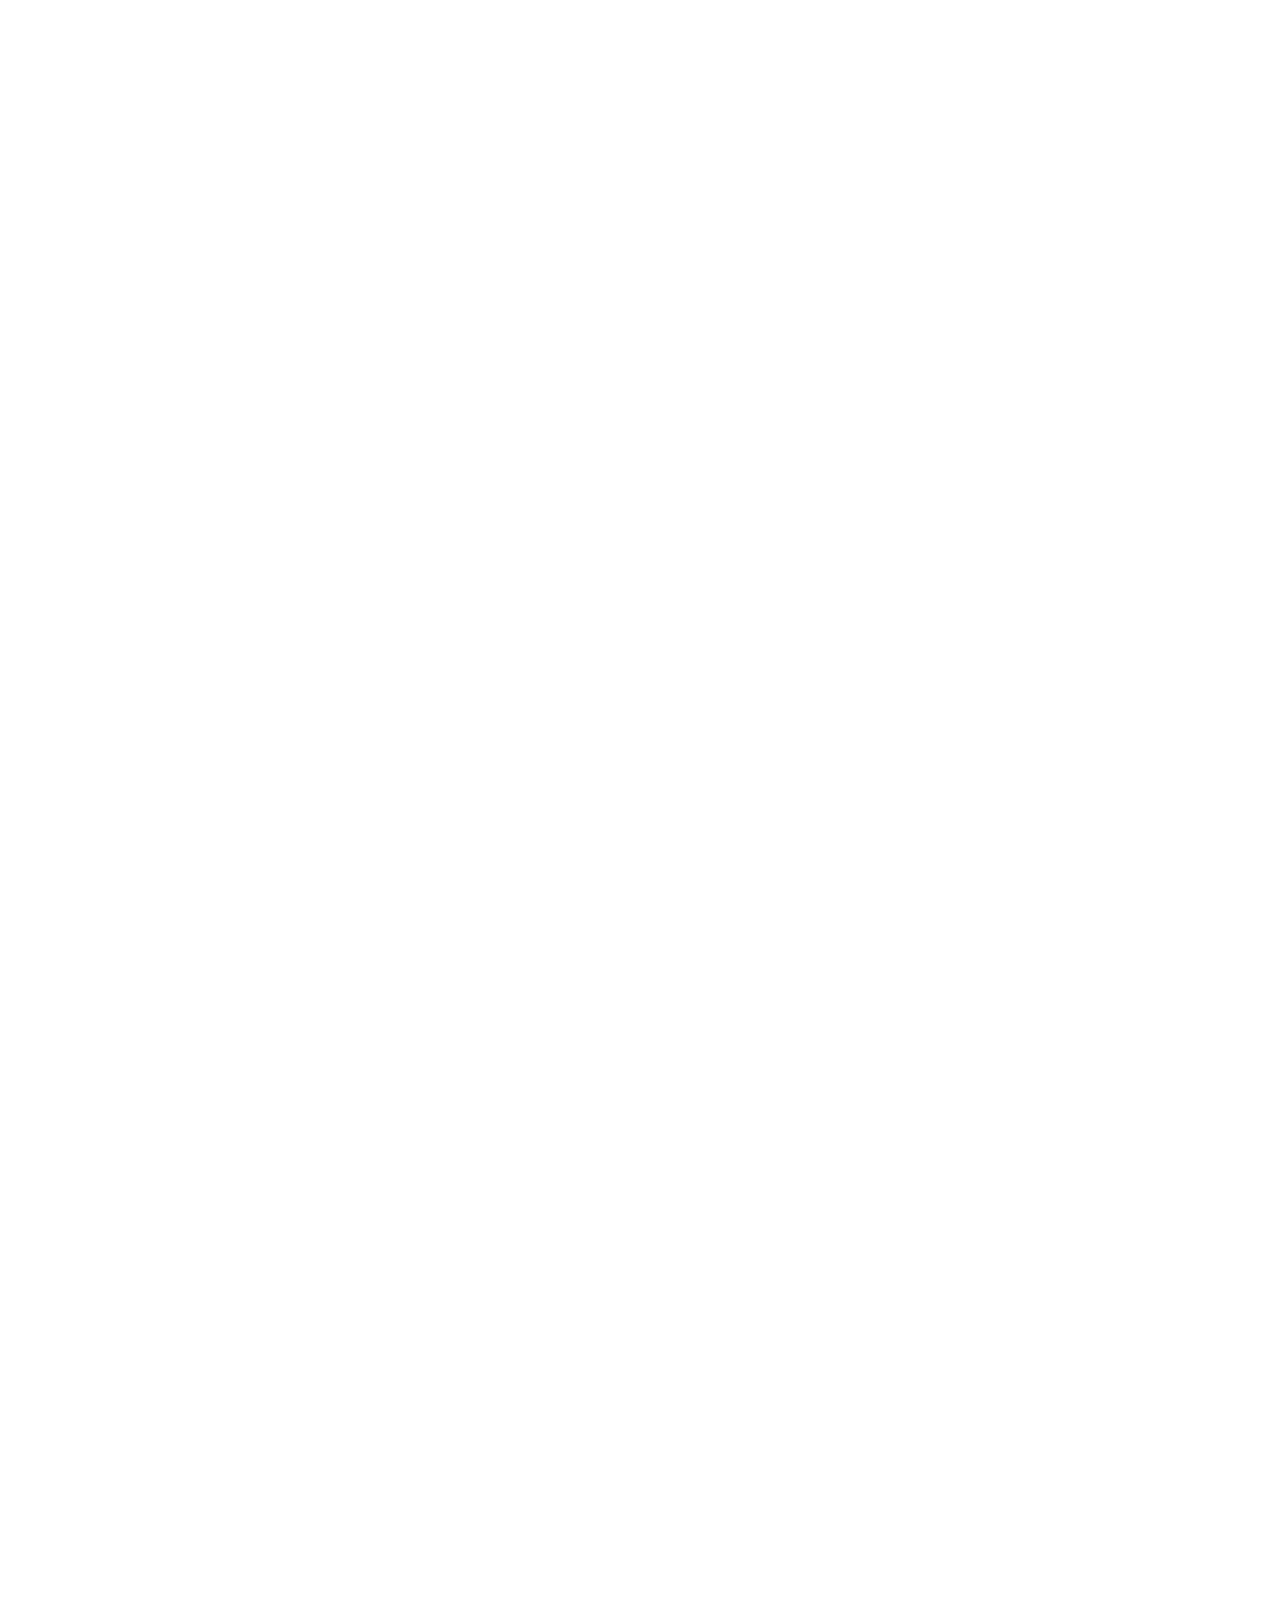
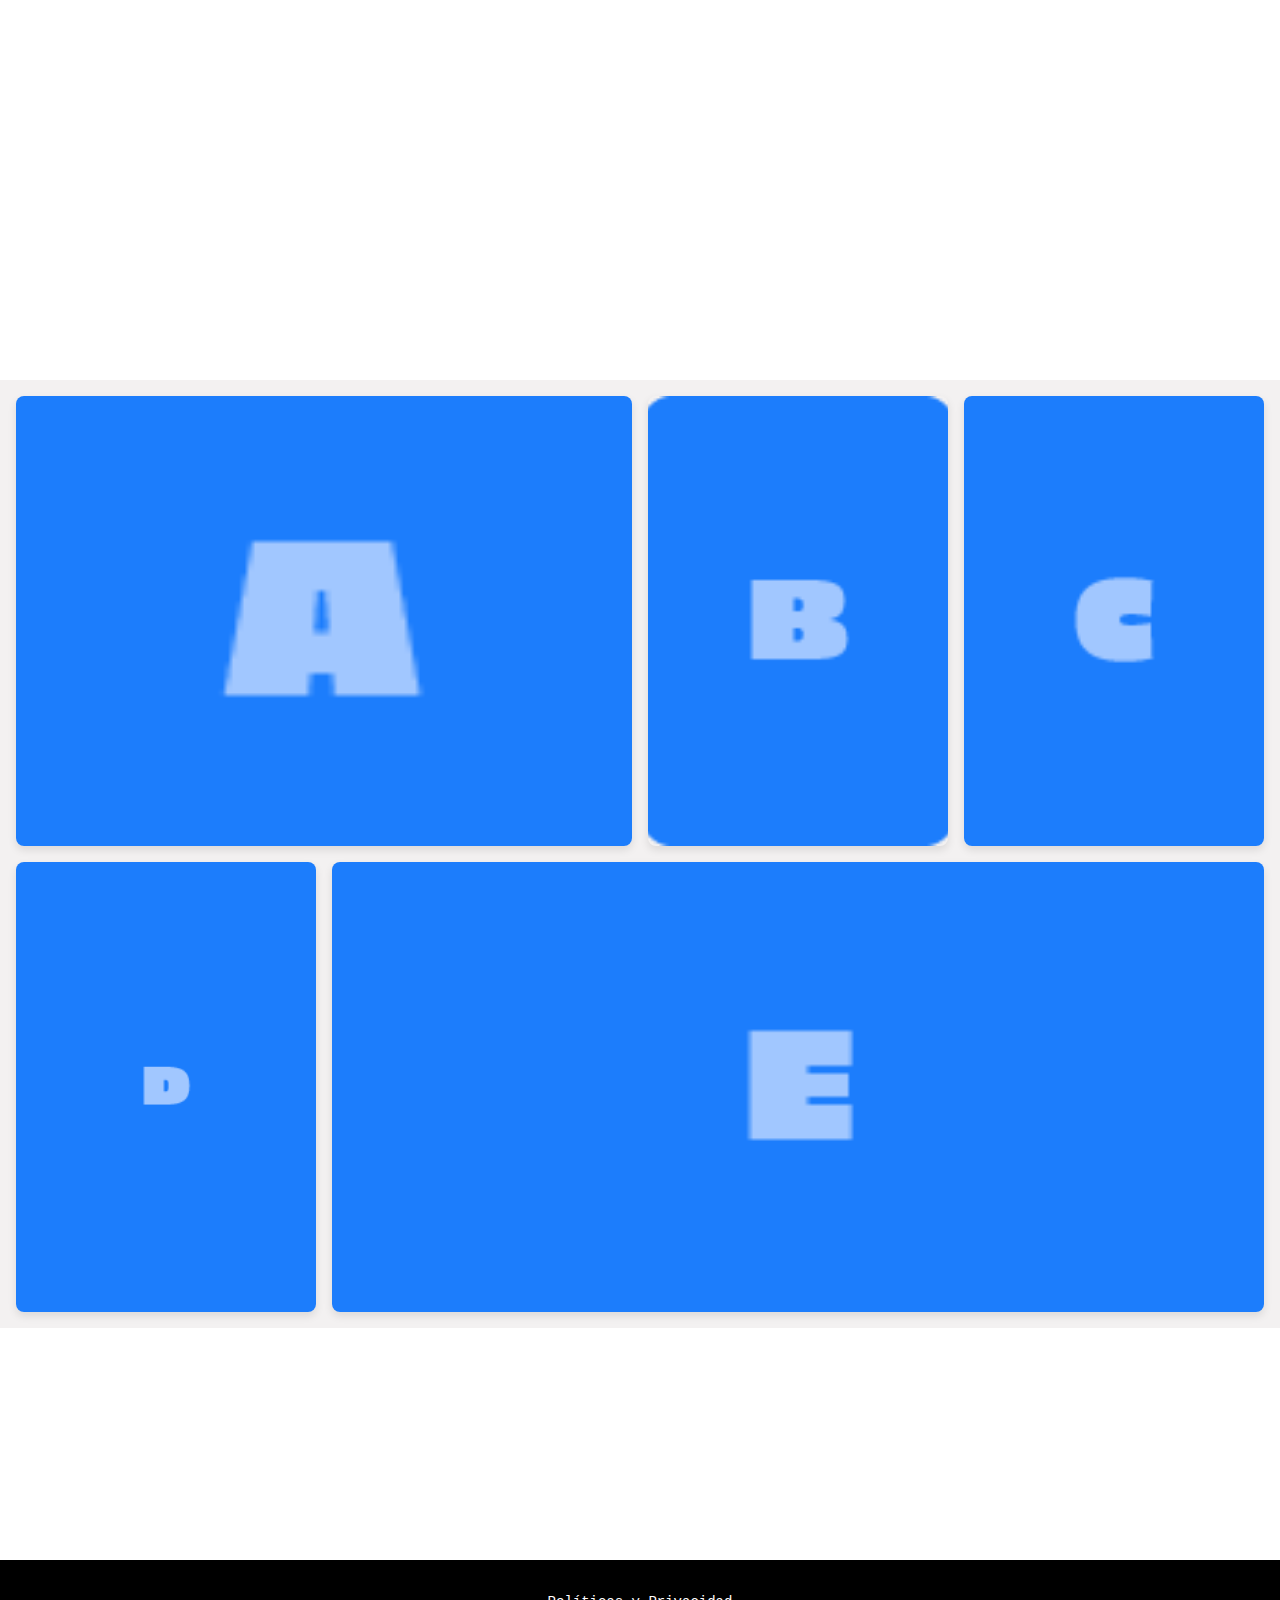
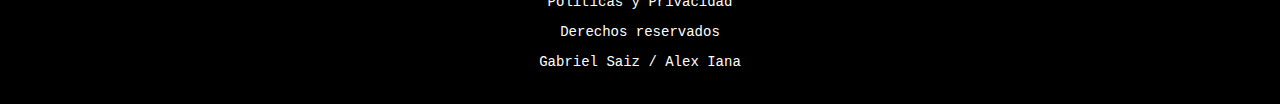
==== commit 9ef71c29: "Eliminar comentarios/Resposive ajustado de textos y collage" ====
--- a/index.html
+++ b/index.html
@@ -199,11 +199,11 @@
       </div>
      
       <section class="collage">
-        <img src="/Collage/imageA.png">
-        <img src="/Collage/imageB.png">
-        <img src="/Collage/imageC.png">
-        <img src="/Collage/imageD.png">
-        <img src="/Collage/imageE.png">
+        <img src="./FotosCollage/imageA.png">
+        <img src="./FotosCollage/imageB.png">
+        <img src="./FotosCollage/imageC.png">
+        <img src="./FotosCollage/imageD.png">
+        <img src="./FotosCollage/imageE.png">
       </section>
       
       <div class="grupo">
@@ -218,7 +218,8 @@
   
       <div class="footer">
         <p>Políticas y Privacidad</p> 
-        <p>Derechos reservados</p>
+        <p>Derechos reservados </p>
+        <p>Gabriel Saiz / Alex Iana</p>
       </div>
   </div>
 
--- a/style.css
+++ b/style.css
@@ -74,11 +74,11 @@
   }
   
   .top-half img {
-    width: 100%; /* Estira la imagen para que ocupe el 100% del ancho del contenedor */
-    height: 400px; /* Altura fija para evitar que la imagen se haga más alta */
-    object-fit: cover; /* Asegura que la imagen cubra el área designada sin perder sus proporciones */
+    width: 100%;
+    height: 400px;
+    object-fit: cover; 
     display: block;
-    margin: 0 auto; /* Centra la imagen horizontalmente si es más pequeña que el contenedor */
+    margin: 0 auto; 
   }
   /* CARDS - Carrusel*/
   .cards-section-carousel {
@@ -159,11 +159,11 @@
 }
 
 .top-half img {
-  width: 100%; /* Estira la imagen para que ocupe el 100% del ancho del contenedor */
-  height: 400px; /* Altura fija para evitar que la imagen se haga más alta */
-  object-fit: cover; /* Asegura que la imagen cubra el área designada sin perder sus proporciones */
+  width: 100%; 
+  height: 400px; 
+  object-fit: cover; 
   display: block;
-  margin: 0 auto; /* Centra la imagen horizontalmente si es más pequeña que el contenedor */
+  margin: 0 auto;
 }
 /* CARDS - Carrusel*/
 .cards-section-carousel {
@@ -500,6 +500,9 @@
   width: 100%;
   height: 100%;
   object-fit: cover; /* Cubre el área de la celda sin distorsionarse */
+  display: flex;
+  flex-wrap: wrap;
+  justify-content: space-around;
 }
 
 /* Estilos opcionales para las imágenes */
@@ -510,13 +513,13 @@
 
 
 .footer {
-  background-color: #000000; /* Fondo oscuro para el pie de página */
-  color: white; /* Texto en color blanco */
-  text-align: center; /* Texto centrado */
-  padding: 20px 0; /* Relleno arriba y abajo */
-  font-size: 14px; /* Tamaño de fuente más pequeño para el pie de página */
-  width: 100%; /* Asegura que el footer ocupe todo el ancho de la ventana */
-  position: relative; /* Posición relativa para asegurarse de que se coloque correctamente */
+  background-color: #000000; 
+  color: white; 
+  text-align: center; 
+  padding: 20px 0; 
+  font-size: 14px;
+  width: 100%; 
+  position: relative; 
   left: 0; /* Alinea a la izquierda */
   bottom: 0; /* Alinea en la parte inferior */
   right: 0; /* Alinea a la derecha */
@@ -566,23 +569,22 @@
 }
 
 
-.texto2, .texto4 {
+.texto2, .texto4, .texto6, .texto8{
   flex-direction: column;
 }
 
-.imagen-grupo-1, .imagen-grupo-2 {
+.imagen-grupo-1, .imagen-grupo-2, .imagen-grupo-3, .imagen-grupo-4{
   width: 100%;
   margin-bottom: 20px;
 }
 
-.parrafo-con-margen1,.parrafo-con-margen3  {
+.parrafo-con-margen1,.parrafo-con-margen3, .parrafo-con-margen4, .parrafo-con-margen5  {
   text-align: justify;
+  text-align: center;
 }
 
 .footer {
   font-size: 12px;
-
-
 }
 
 .navbar {
@@ -608,5 +610,17 @@
   font-size: 25px;
 }
 
-
-}
+.collage {
+  grid-template-columns: 1fr; /* Una sola columna */
+  grid-template-rows: auto; /* Altura automática para cada fila */
+}
+
+.collage img:nth-child(1), 
+.collage img:nth-child(2), 
+.collage img:nth-child(3), 
+.collage img:nth-child(4), 
+.collage img:nth-child(5) {
+  grid-column: 1; /* Todas las imágenes en la primera columna */
+  grid-row: auto; /* Altura automática para cada imagen */
+}
+}
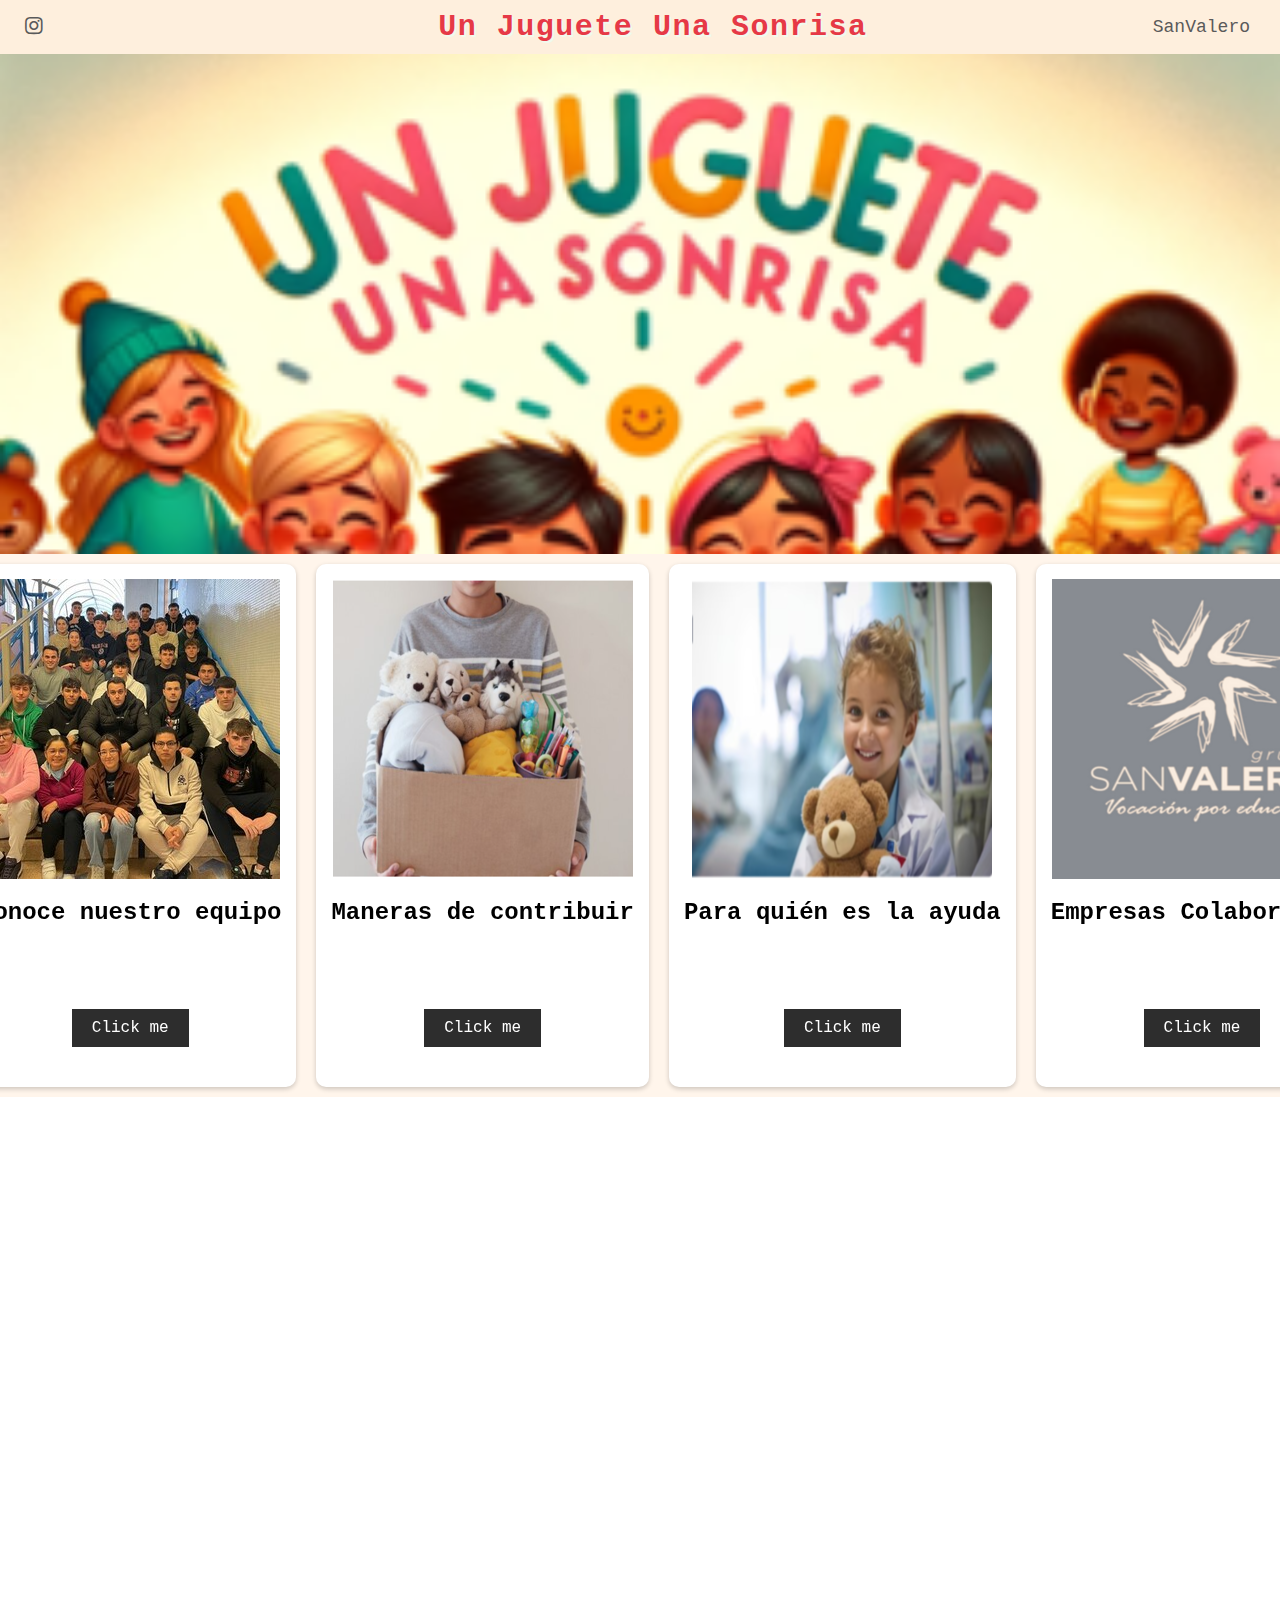
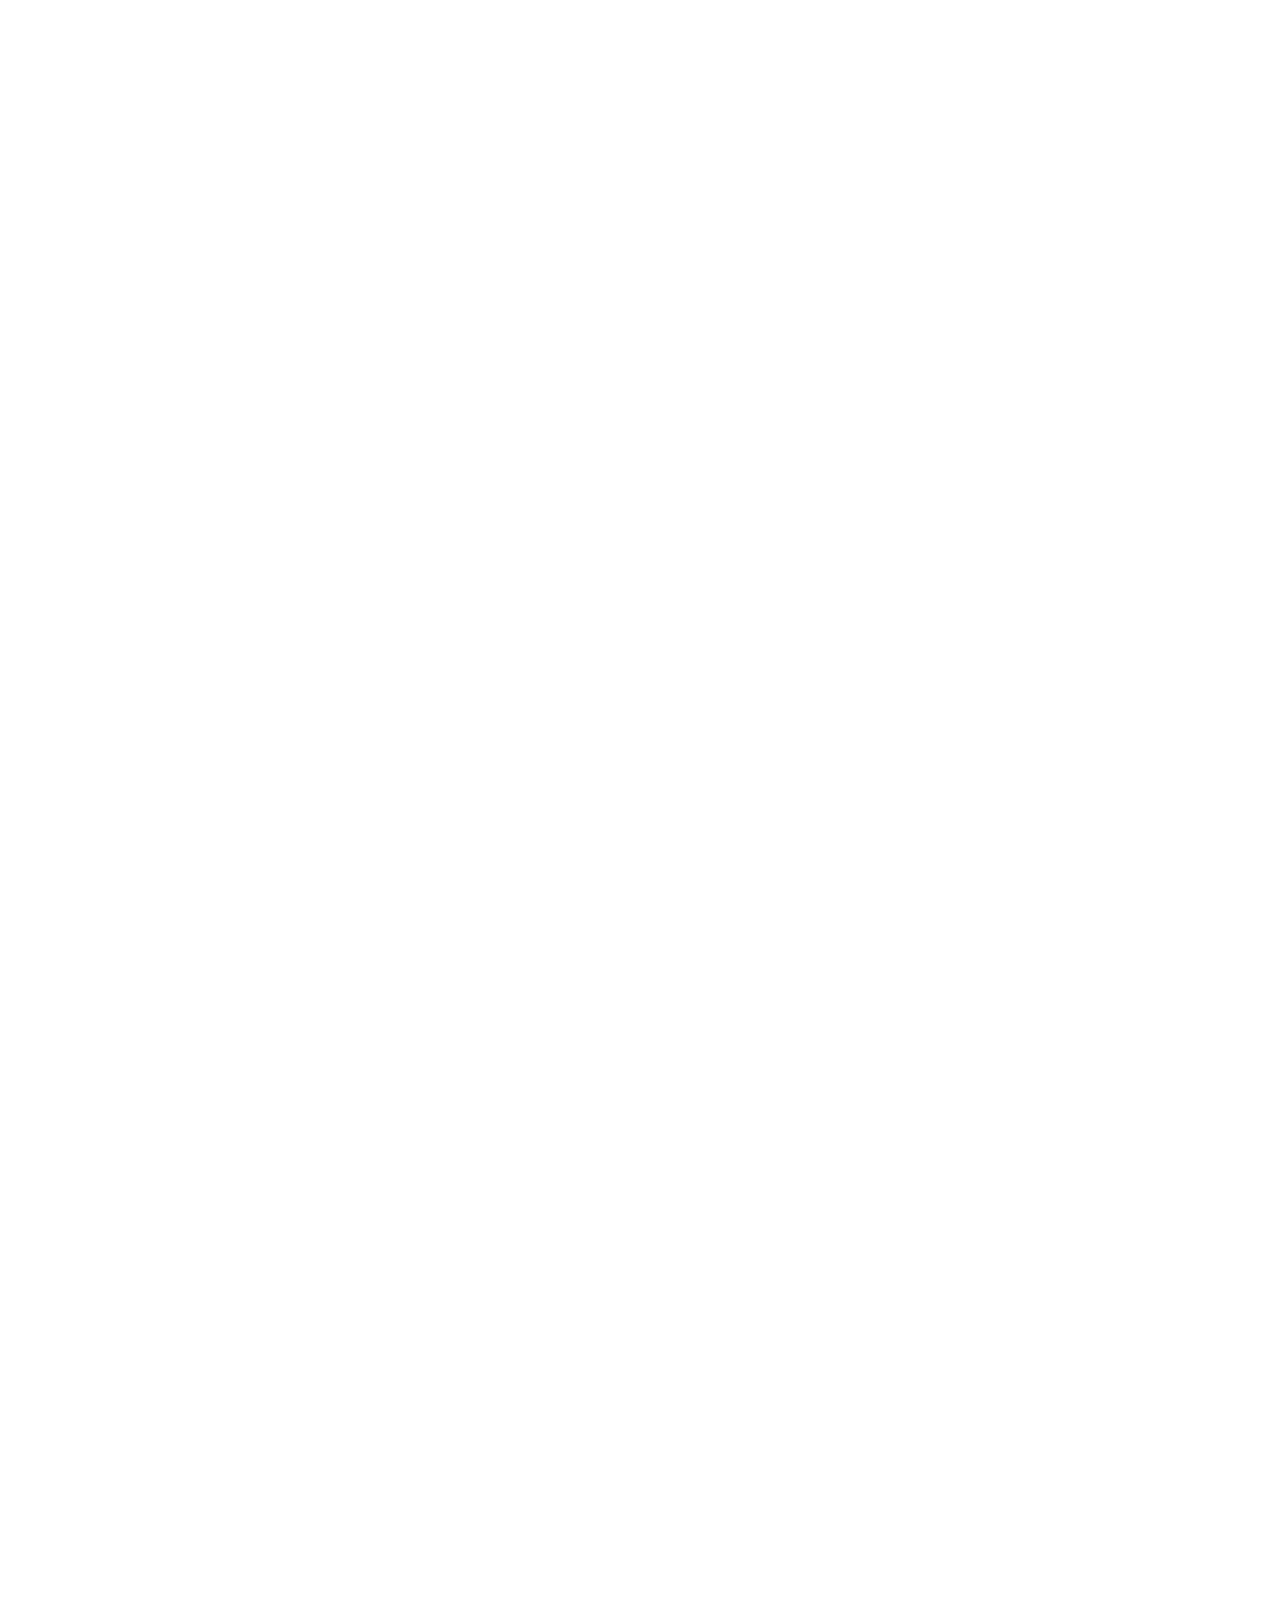
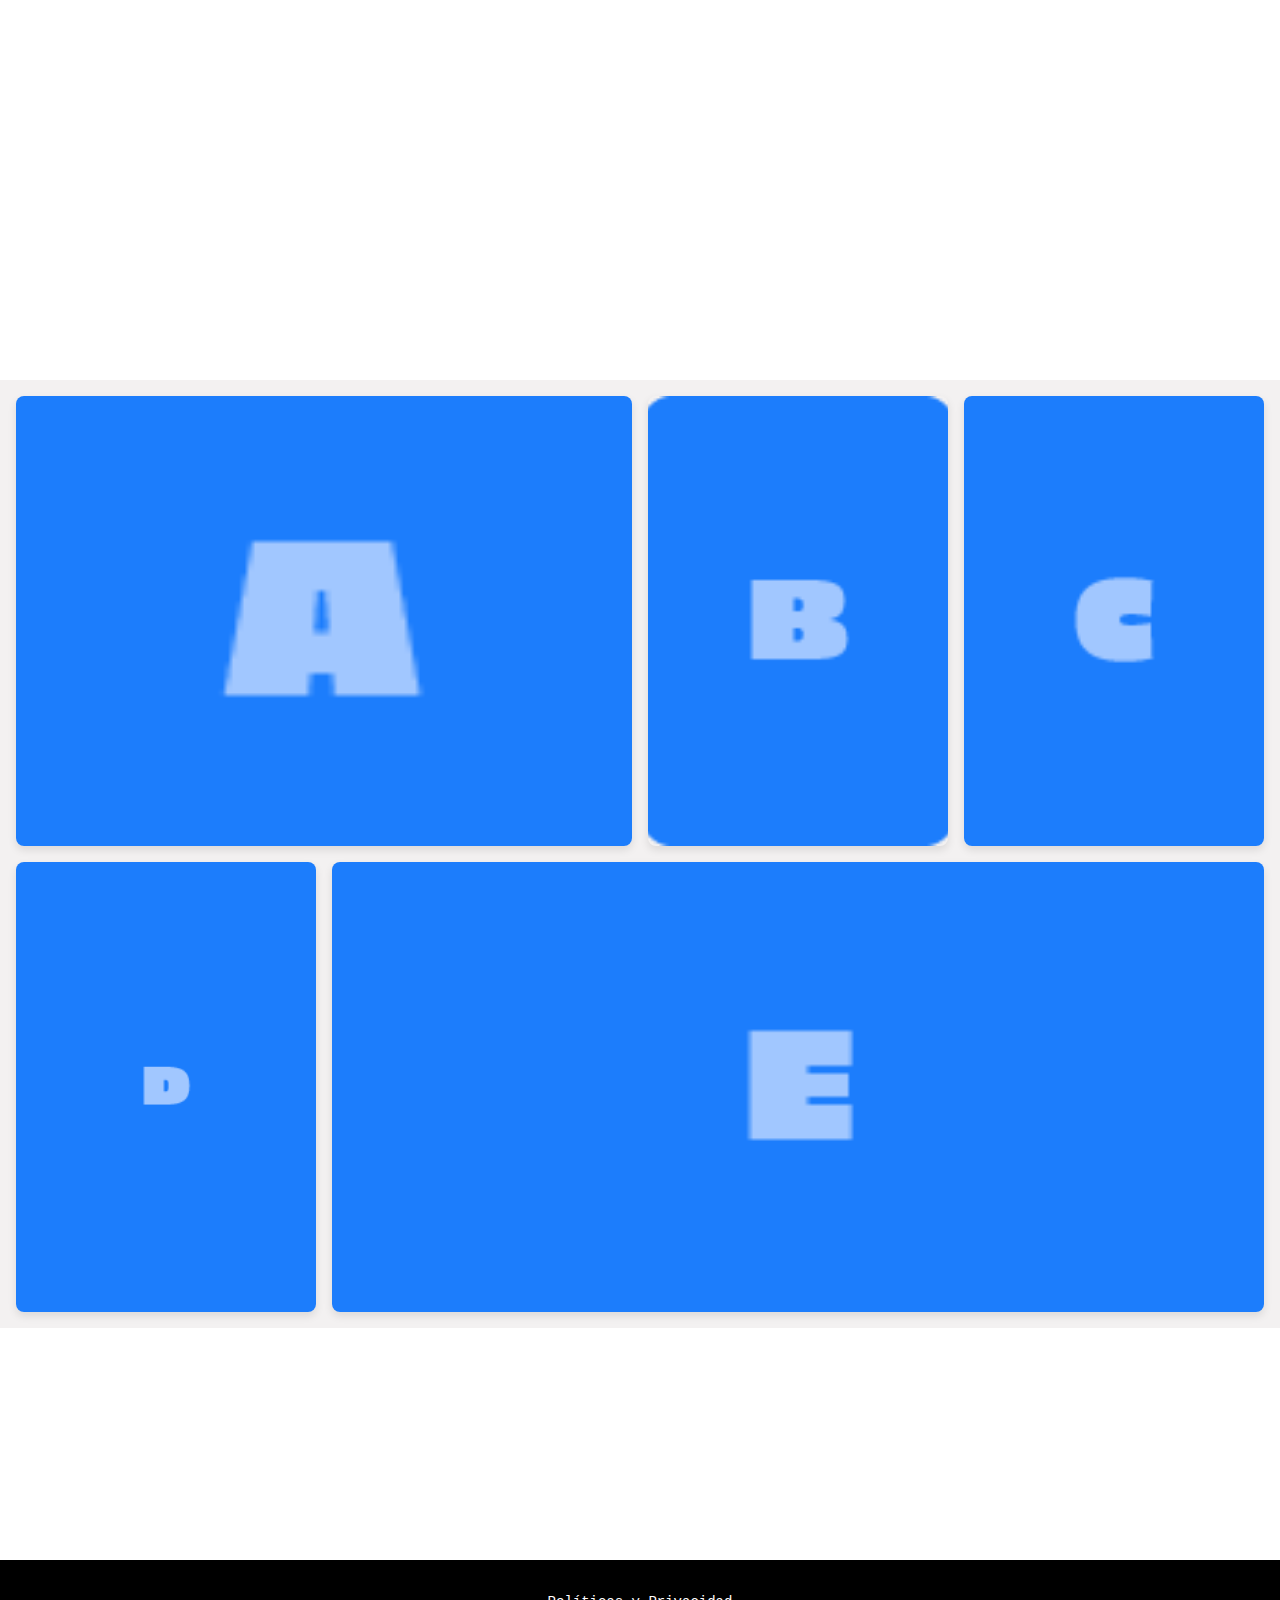
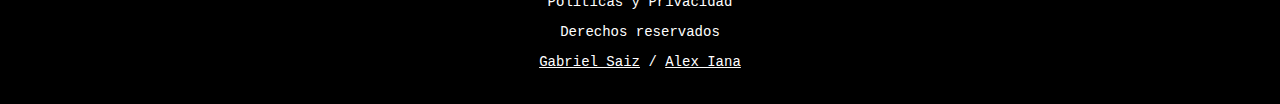
==== commit a0a378ab: "Enlaces de Linkedin incluidos en los nombres de cada uno" ====
--- a/index.html
+++ b/index.html
@@ -183,7 +183,7 @@
           <h1> EMPRESAS COLABORADORAS </h1>
         </div>
         <div class="texto8" id="colaboradores">
-          <img class="imagen-grupo-4" src="/FotosWeb/Empresas.png" alt="" srcset="">
+          <img  class="imagen-grupo-4" src="/FotosWeb/Empresas.png" alt="" srcset="">
           <div class="parrafo-con-margen5">
             <p>Las empresas participantes en el proyecto(aún por definir)</p>
           </div>
@@ -219,7 +219,9 @@
       <div class="footer">
         <p>Políticas y Privacidad</p> 
         <p>Derechos reservados </p>
-        <p>Gabriel Saiz / Alex Iana</p>
+        <p><a href="https://www.linkedin.com/in/gabriel-saiz-de-la-maza-bajo-140370184/" style="color: white;">Gabriel Saiz</a> / <a href="https://www.linkedin.com/in/alex-iana-aa4576297/" style="color: white;">Alex Iana</a></p>
+
+
       </div>
   </div>
 
@@ -227,16 +229,6 @@
   <script src="carrusel.js"></script>
 
 
-  <!--PREGUNTAR POR EL SWIPER-->
-
-  <!-- Link Swiper's CSS -->
-  <link rel="stylesheet" href="https://unpkg.com/swiper/swiper-bundle.min.css"/>
-  <!-- Swiper JS -->
-  <script src="https://unpkg.com/swiper/swiper-bundle.min.js"></script>
-
-
-
-
 </body>
 
 </html>--- a/style.css
+++ b/style.css
@@ -1,54 +1,54 @@
 html {
-  scroll-behavior: smooth;
+    scroll-behavior: smooth;
 }
 body {
-  margin: 0;
-  font-family: 'Courier New', monospace;
-}
-.navbar {
-  display: flex;
-  justify-content: space-between;
-  align-items: center;
-  background-color: #FEEFDD; /* Color de fondo del navbar */
-  padding: 10px 20px;
-}
-.navbar div {
-  display: flex;
-  align-items: center;
-}
-.navbar a {
-  text-decoration: none;
-  color: #5A5A5A; /* Color del texto de los enlaces */
-  margin: 0 5px; /* Espaciado reducido entre los íconos */
-}
-.navbar .logo {
-  font-size: 30px; /* Tamaño más grande para el texto del centro */
-  font-weight: bold;
-  color: #E63946; 
-  letter-spacing: 0.05em; /* Espaciado entre letras para un estilo más moderno */
-  text-shadow: 2px 2px #F1FAEE; 
-  font-family: 'Courier New', monospace;
-  margin-left: 100px;
-}
-.navbar .social-media {
-  font-size: 20px;
-}
-.navbar .social-media a {
-  margin-right: 15px;
-}
-.navbar .menu {
-  font-size: 18px;
-}
-.navbar .menu a {
-  margin-right: 10px;
-}
-.navbar .login-logout a {
-  background-color: transparent;
-  color: #5A5A5A;
-  border: none;
-  padding: 0;
-  cursor: pointer;
-}
+    margin: 0;
+    font-family: 'Courier New', monospace;
+  }
+  .navbar {
+    display: flex;
+    justify-content: space-between;
+    align-items: center;
+    background-color: #FEEFDD; /* Color de fondo del navbar */
+    padding: 10px 20px;
+  }
+  .navbar div {
+    display: flex;
+    align-items: center;
+  }
+  .navbar a {
+    text-decoration: none;
+    color: #5A5A5A; /* Color del texto de los enlaces */
+    margin: 0 5px; /* Espaciado reducido entre los íconos */
+  }
+  .navbar .logo {
+    font-size: 30px; /* Tamaño más grande para el texto del centro */
+    font-weight: bold;
+    color: #E63946; 
+    letter-spacing: 0.05em; /* Espaciado entre letras para un estilo más moderno */
+    text-shadow: 2px 2px #F1FAEE; 
+    font-family: 'Courier New', monospace;
+    margin-left: 100px;
+  }
+  .navbar .social-media {
+    font-size: 20px;
+  }
+  .navbar .social-media a {
+    margin-right: 15px;
+  }
+  .navbar .menu {
+    font-size: 18px;
+  }
+  .navbar .menu a {
+    margin-right: 10px;
+  }
+  .navbar .login-logout a {
+    background-color: transparent;
+    color: #5A5A5A;
+    border: none;
+    padding: 0;
+    cursor: pointer;
+  }
 
   /* Estilos del Contenido Principal */
   .main-content {
@@ -109,6 +109,7 @@
     flex: 0 0 auto;
     /* scroll-snap-align: none; */ /* Descomentar si se desactiva el scroll-snap */
     flex-shrink: 0;
+    
   }
   .card-image {
     height: 300px;
@@ -232,287 +233,287 @@
 }
 
 
-.cards-section-carousel.active {
-  cursor: grabbing;
-  cursor: -webkit-grabbing;
-}
-
-/* Estilos para la imagen de la primera tarjeta */
-.card:nth-child(1) img {
-  border-radius: 0; /* Sin bordes redondeados, esquina cuadrada */
-}
-
-
-
-/* Estilos para la imagen de la segunda tarjeta */
-.card:nth-child(2) img {
-  border-radius: 0; /* Sin bordes redondeados, esquina cuadrada */
-}
-
-/* Estilos para la imagen de la tercera tarjeta */
-.card:nth-child(3) img {
-  border-radius: 0; /* Sin bordes redondeados, esquina cuadrada */
-}
-
-
-/*Estilos botones de scss a css*/
-.portfolio-experiment {
-  text-align: center; /* Centra el contenedor del botón */
-  padding: 10px; /* Espacio alrededor para no cortar la animación */
-  display: inline-block; /* Solo ocupa el espacio de su contenido */
-}
-
-.portfolio-experiment a {
-  position: relative;
-  display: inline-block;
-  padding: 10px 20px; /* Reducir el relleno para disminuir el tamaño del botón */
-  color: white; /* Color del texto del botón */
-  font-size: 1em; /* Tamaño del texto */
-  background: #2d2d2d; /* Fondo del botón */
-  text-decoration: none; /* Quitar subrayado del texto */
-  overflow: hidden; /* Evita que las líneas se desborden */
-  margin: 10px 0; /* Margen arriba y abajo para espacio alrededor del botón */
-  cursor: pointer;
-}
-
-.portfolio-experiment .line {
-  position: absolute;
-  background: #f26522; /* Color de la línea */
-}
-
-/* Posición de las líneas - deben estar fuera del área visible inicialmente */
-.portfolio-experiment .line.-right,
-.portfolio-experiment .line.-left {
-  width: 3px; /* Ancho de la línea */
-  bottom: 0;
-  top: 0;
-  transform: scaleY(0); /* Oculta verticalmente */
-}
-
-.portfolio-experiment .line.-top,
-.portfolio-experiment .line.-bottom {
-  height: 3px; /* Altura de la línea */
-  left: 0;
-  right: 0;
-  transform: scaleX(0); /* Oculta horizontalmente */
-}
-
-/* Posiciones de inicio para las líneas */
-.portfolio-experiment .line.-right { right: 0; }
-.portfolio-experiment .line.-top { top: 0; }
-.portfolio-experiment .line.-left { left: 0; }
-.portfolio-experiment .line.-bottom { bottom: 0; }
-
-/* Transiciones de líneas */
-.portfolio-experiment .line {
-  transition: transform 0.3s cubic-bezier(0,.53,.29,1), right 0.3s, left 0.3s;
-}
-
-/* Transiciones de líneas al pasar el ratón por encima */
-.portfolio-experiment a:hover .line,
-.portfolio-experiment a:focus .line {
-  transform: scale(1);
-}
-
-/* Transiciones específicas para las líneas al pasar el ratón */
-.portfolio-experiment a:hover .line.-top,
-.portfolio-experiment a:focus .line.-top {
-  transition-delay: 0.1s;
-}
-
-.portfolio-experiment a:hover .line.-right,
-.portfolio-experiment a:focus .line.-right {
-  transition-delay: 0.2s;
-}
-
-.portfolio-experiment a:hover .line.-bottom,
-.portfolio-experiment a:focus .line.-bottom {
-  transition-delay: 0.3s;
-}
-
-.portfolio-experiment a:hover .line.-left,
-.portfolio-experiment a:focus .line.-left {
-  transition-delay: 0.4s;
-}
-
-.grupo {
-  display: flex;
-  flex-direction: column;
-  max-width: 1200px;
-  margin: 0 auto;
-}
-
-.texto1{
-  text-align: center;
-  margin-top: 125px;
-  opacity: 0; /* Inicialmente oculto */
-  transition: opacity 0.5s; /* Transición suave de la opacidad */
-}
-
-.texto2{
-  display: flex;
-  flex-direction: row;
-  justify-content: center;
-  align-items: center;
-  opacity: 0; /* Inicialmente oculto */
-  transition: opacity 0.5s; /* Transición suave de la opacidad */
-  width: 90%;
-  margin: 0 auto;
-  column-gap: 10%;
-}
-
-.parrafo-con-margen1 {
-  text-align: justify;
-  opacity: 0; /* Inicialmente oculto */
-  transition: opacity 0.5s; /* Transición suave de la opacidad */
-}
-
-.texto3{
-  text-align: center;
-  margin-top: 125px;
-  opacity: 0; /* Inicialmente oculto */
-  transition: opacity 0.5s; /* Transición suave de la opacidad */
-}
-
-.imagen-grupo-1 {
-  width: 30%;
-}
-
-.imagen-grupo-2 {
-  width: 30%;
-
-}
-
-.imagen-grupo-3 {
-  width: 30%;
-
-} 
-
-.imagen-grupo-4 {
-  width: 30%;
-  justify-content: flex-start;
-} 
-
-.parrafo-con-margen2{
-  text-align: justify;
-  text-align: left;
-  opacity: 0; /* Inicialmente oculto */
-  transition: opacity 0.5s;
-}
-
-
-
-.texto4{
-  display: flex;
-  flex-direction: row;
-  column-gap: 10%;
-  opacity: 0; /* Inicialmente oculto */
-}
-
-.parrafo-con-margen3{
-  margin-bottom:50px ;
-  opacity: 0; /* Inicialmente oculto */
-}
-
-.texto5{
-  text-align: center;
-  margin-top: 125px;
-  opacity: 0; /* Inicialmente oculto */
-  transition: opacity 0.5s; /* Transición suave de la opacidad */
-  margin-bottom: 30px;
-}
-
-.texto6{
-  display: flex;
-  flex-direction: row;
-  column-gap: 10%;
-  opacity: 0; /* Inicialmente oculto */
-}
-
-.parrafo-con-margen4{
-  margin-bottom:50px ;
-  opacity: 0; /* Inicialmente oculto */
-}
-
-.texto7{
-  text-align: center;
-  margin-top: 125px;
-  opacity: 0; /* Inicialmente oculto */
-  transition: opacity 0.5s; /* Transición suave de la opacidad */
-  margin-bottom: 30px;
-
-}
-
-.texto8{
-  display: flex;
-  flex-direction: row;
-  column-gap: 10%;
-  opacity: 0; /* Inicialmente oculto */
-}
-
-.parrafo-con-margen5{
-  margin-bottom:50px ;
-  opacity: 0; /* Inicialmente oculto */
-}
-
-.parrafo-con-margen6{
-  margin-bottom:50px;
-  text-align: justify;
-  text-align: center;
-  opacity: 0; /* Inicialmente oculto */
-}
-
-.textoHorario {
-  text-align: center; 
-  width: 100%;
-  margin-top:50px;
-  opacity: 0; /* Inicialmente oculto */
-}
-
-.textoFotos {
-  text-align: center; 
-  width: 100%;
-  margin-top:50px;
-  opacity: 0; /* Inicialmente oculto */
-}
-
-.collage {
-  display: grid;
-  grid-template-columns: repeat(4, 1fr); /* Cuatro columnas */
-  grid-template-rows: minmax(auto, 50vh) minmax(auto, 50vh); /* Dos filas que ocupan cada una el 50% de la altura de la ventana */
-  gap: 1rem; /* Espacio entre imágenes */
-  width: 100vw; /* Ancho completo de la ventana */
-  margin: 0; /* Sin margen exterior */
-  padding: 1rem; /* Espacio alrededor del collage */
-  box-sizing: border-box; /* Incluye el padding en el ancho total */
-  background-color: #f3f1f1 /* Fondo blanco para la sección del collage */
-}
-
-/* Ajusta las imágenes a sus respectivas áreas */
-.collage img:nth-child(1) { grid-column: 1 / span 2; grid-row: 1; } /* Imagen A ocupa dos columnas */
-.collage img:nth-child(2) { grid-column: 3 / span 1; grid-row: 1; } /* Imagen B ocupa una columna */
-.collage img:nth-child(3) { grid-column: 4 / span 1; grid-row: 1; } /* Imagen C ocupa una columna */
-.collage img:nth-child(4) { grid-column: 1 / span 1; grid-row: 2; } /* Imagen D ocupa una columna */
-.collage img:nth-child(5) { grid-column: 2 / span 3; grid-row: 2; } /* Imagen E ocupa tres columnas */
-
-/* Asegura que las imágenes cubran sus respectivas celdas completamente */
-.collage img {
-  width: 100%;
-  height: 100%;
-  object-fit: cover; /* Cubre el área de la celda sin distorsionarse */
+  .cards-section-carousel.active {
+    cursor: grabbing;
+    cursor: -webkit-grabbing;
+  }
+ 
+  /* Estilos para la imagen de la primera tarjeta */
+  .card:nth-child(1) img {
+    border-radius: 0; /* Sin bordes redondeados, esquina cuadrada */
+  }
+  
+ 
+  
+  /* Estilos para la imagen de la segunda tarjeta */
+  .card:nth-child(2) img {
+    border-radius: 0; /* Sin bordes redondeados, esquina cuadrada */
+  }
+  
+  /* Estilos para la imagen de la tercera tarjeta */
+  .card:nth-child(3) img {
+    border-radius: 0; /* Sin bordes redondeados, esquina cuadrada */
+  }
+
+  
+  /*Estilos botones de scss a css*/
+  .portfolio-experiment {
+    text-align: center; /* Centra el contenedor del botón */
+    padding: 10px; /* Espacio alrededor para no cortar la animación */
+    display: inline-block; /* Solo ocupa el espacio de su contenido */
+  }
+  
+  .portfolio-experiment a {
+    position: relative;
+    display: inline-block;
+    padding: 10px 20px; /* Reducir el relleno para disminuir el tamaño del botón */
+    color: white; /* Color del texto del botón */
+    font-size: 1em; /* Tamaño del texto */
+    background: #2d2d2d; /* Fondo del botón */
+    text-decoration: none; /* Quitar subrayado del texto */
+    overflow: hidden; /* Evita que las líneas se desborden */
+    margin: 10px 0; /* Margen arriba y abajo para espacio alrededor del botón */
+    cursor: pointer;
+  }
+  
+  .portfolio-experiment .line {
+    position: absolute;
+    background: #f26522; /* Color de la línea */
+  }
+  
+  /* Posición de las líneas - deben estar fuera del área visible inicialmente */
+  .portfolio-experiment .line.-right,
+  .portfolio-experiment .line.-left {
+    width: 3px; /* Ancho de la línea */
+    bottom: 0;
+    top: 0;
+    transform: scaleY(0); /* Oculta verticalmente */
+  }
+  
+  .portfolio-experiment .line.-top,
+  .portfolio-experiment .line.-bottom {
+    height: 3px; /* Altura de la línea */
+    left: 0;
+    right: 0;
+    transform: scaleX(0); /* Oculta horizontalmente */
+  }
+  
+  /* Posiciones de inicio para las líneas */
+  .portfolio-experiment .line.-right { right: 0; }
+  .portfolio-experiment .line.-top { top: 0; }
+  .portfolio-experiment .line.-left { left: 0; }
+  .portfolio-experiment .line.-bottom { bottom: 0; }
+  
+  /* Transiciones de líneas */
+  .portfolio-experiment .line {
+    transition: transform 0.3s cubic-bezier(0,.53,.29,1), right 0.3s, left 0.3s;
+  }
+  
+  /* Transiciones de líneas al pasar el ratón por encima */
+  .portfolio-experiment a:hover .line,
+  .portfolio-experiment a:focus .line {
+    transform: scale(1);
+  }
+  
+  /* Transiciones específicas para las líneas al pasar el ratón */
+  .portfolio-experiment a:hover .line.-top,
+  .portfolio-experiment a:focus .line.-top {
+    transition-delay: 0.1s;
+  }
+  
+  .portfolio-experiment a:hover .line.-right,
+  .portfolio-experiment a:focus .line.-right {
+    transition-delay: 0.2s;
+  }
+  
+  .portfolio-experiment a:hover .line.-bottom,
+  .portfolio-experiment a:focus .line.-bottom {
+    transition-delay: 0.3s;
+  }
+  
+  .portfolio-experiment a:hover .line.-left,
+  .portfolio-experiment a:focus .line.-left {
+    transition-delay: 0.4s;
+  }
+  
+  .grupo {
+    display: flex;
+    flex-direction: column;
+    max-width: 1200px;
+    margin: 0 auto;
+  }
+
+  .texto1{
+    text-align: center;
+    margin-top: 125px;
+    opacity: 0; /* Inicialmente oculto */
+    transition: opacity 0.5s; /* Transición suave de la opacidad */
+  }
+  
+  .texto2{
+    display: flex;
+    flex-direction: row;
+    justify-content: center;
+    align-items: center;
+    opacity: 0; /* Inicialmente oculto */
+    transition: opacity 0.5s; /* Transición suave de la opacidad */
+    width: 90%;
+    margin: 0 auto;
+    column-gap: 10%;
+  }
+  
+  .parrafo-con-margen1 {
+    text-align: justify;
+    opacity: 0; /* Inicialmente oculto */
+    transition: opacity 0.5s; /* Transición suave de la opacidad */
+  }
+  
+  .texto3{
+    text-align: center;
+    margin-top: 125px;
+    opacity: 0; /* Inicialmente oculto */
+    transition: opacity 0.5s; /* Transición suave de la opacidad */
+  }
+
+  .imagen-grupo-1 {
+    width: 30%;
+  }
+  
+  .imagen-grupo-2 {
+    width: 30%;
+
+  }
+
+  .imagen-grupo-3 {
+    width: 30%;
+
+  } 
+
+  .imagen-grupo-4 {
+    width: 30%;
+    justify-content: flex-start;
+  } 
+
+  .parrafo-con-margen2{
+    text-align: justify;
+    text-align: left;
+    opacity: 0; /* Inicialmente oculto */
+    transition: opacity 0.5s;
+  }
+  
+  
+  
+  .texto4{
+    display: flex;
+    flex-direction: row;
+    column-gap: 10%;
+    opacity: 0; /* Inicialmente oculto */
+  }
+
+  .parrafo-con-margen3{
+    margin-bottom:50px ;
+    opacity: 0; /* Inicialmente oculto */
+  }
+
+  .texto5{
+    text-align: center;
+    margin-top: 125px;
+    opacity: 0; /* Inicialmente oculto */
+    transition: opacity 0.5s; /* Transición suave de la opacidad */
+    margin-bottom: 30px;
+  }
+
+  .texto6{
+    display: flex;
+    flex-direction: row;
+    column-gap: 10%;
+    opacity: 0; /* Inicialmente oculto */
+  }
+
+  .parrafo-con-margen4{
+    margin-bottom:50px ;
+    opacity: 0; /* Inicialmente oculto */
+  }
+
+  .texto7{
+    text-align: center;
+    margin-top: 125px;
+    opacity: 0; /* Inicialmente oculto */
+    transition: opacity 0.5s; /* Transición suave de la opacidad */
+    margin-bottom: 30px;
+
+  }
+
+  .texto8{
+    display: flex;
+    flex-direction: row;
+    column-gap: 10%;
+    opacity: 0; /* Inicialmente oculto */
+  }
+
+  .parrafo-con-margen5{
+    margin-bottom:50px ;
+    opacity: 0; /* Inicialmente oculto */
+  }
+  
+  .parrafo-con-margen6{
+    margin-bottom:50px;
+    text-align: justify;
+    text-align: center;
+    opacity: 0; /* Inicialmente oculto */
+  }
+
+  .textoHorario {
+    text-align: center; 
+    width: 100%;
+    margin-top:50px;
+    opacity: 0; /* Inicialmente oculto */
+  }
+  
+  .textoFotos {
+    text-align: center; 
+    width: 100%;
+    margin-top:50px;
+    opacity: 0; /* Inicialmente oculto */
+  }
+
+  .collage {
+    display: grid;
+    grid-template-columns: repeat(4, 1fr); /* Cuatro columnas */
+    grid-template-rows: minmax(auto, 50vh) minmax(auto, 50vh); /* Dos filas que ocupan cada una el 50% de la altura de la ventana */
+    gap: 1rem; /* Espacio entre imágenes */
+    width: 100vw; /* Ancho completo de la ventana */
+    margin: 0; /* Sin margen exterior */
+    padding: 1rem; /* Espacio alrededor del collage */
+    box-sizing: border-box; /* Incluye el padding en el ancho total */
+    background-color: #f3f1f1 /* Fondo blanco para la sección del collage */
+  }
+
+  /* Ajusta las imágenes a sus respectivas áreas */
+  .collage img:nth-child(1) { grid-column: 1 / span 2; grid-row: 1; } /* Imagen A ocupa dos columnas */
+  .collage img:nth-child(2) { grid-column: 3 / span 1; grid-row: 1; } /* Imagen B ocupa una columna */
+  .collage img:nth-child(3) { grid-column: 4 / span 1; grid-row: 1; } /* Imagen C ocupa una columna */
+  .collage img:nth-child(4) { grid-column: 1 / span 1; grid-row: 2; } /* Imagen D ocupa una columna */
+  .collage img:nth-child(5) { grid-column: 2 / span 3; grid-row: 2; } /* Imagen E ocupa tres columnas */
+
+  /* Asegura que las imágenes cubran sus respectivas celdas completamente */
+  .collage img {
+    width: 100%;
+    height: 100%;
+    object-fit: cover; /* Cubre el área de la celda sin distorsionarse */
   display: flex;
   flex-wrap: wrap;
   justify-content: space-around;
-}
-
-/* Estilos opcionales para las imágenes */
-.collage img {
-  border-radius: 8px; /* Bordes redondeados */
-  box-shadow: 0 4px 8px rgba(0, 0, 0, 0.1); /* Sombra suave */
-}
-
-
-.footer {
+  }
+
+  /* Estilos opcionales para las imágenes */
+  .collage img {
+    border-radius: 8px; /* Bordes redondeados */
+    box-shadow: 0 4px 8px rgba(0, 0, 0, 0.1); /* Sombra suave */
+  }
+
+  
+  .footer {
   background-color: #000000; 
   color: white; 
   text-align: center; 
@@ -520,95 +521,98 @@
   font-size: 14px;
   width: 100%; 
   position: relative; 
-  left: 0; /* Alinea a la izquierda */
-  bottom: 0; /* Alinea en la parte inferior */
-  right: 0; /* Alinea a la derecha */
-} 
-
-
-
-/* Añade una clase para activar la animación cuando sea necesario */
-.mostrar {
-  opacity: 1;
-  transition: opacity 1s; /* Transición suave de la opacidad */
-
-}
+    left: 0; /* Alinea a la izquierda */
+    bottom: 0; /* Alinea en la parte inferior */
+    right: 0; /* Alinea a la derecha */
+ } 
+  
+
+
+  /* Añade una clase para activar la animación cuando sea necesario */
+  .mostrar {
+    opacity: 1;
+    transition: opacity 1s; /* Transición suave de la opacidad */
+
+  }
 
 /* RSPONSIVE DE MOVIL */
-
+  
 
 @media (max-width: 768px) {
-.navbar {
-  flex-direction: column;
-  align-items: flex-start;
-}
-
-.navbar .logo,
-.navbar .social-media,
-.navbar .menu,
-.navbar .login-logout {
-  margin: 5px 0;
-}
-
-.cards-section {
-  display: flex;
-  flex-direction: column;
-  align-items: center; /* Centrar las tarjetas horizontalmente */
-  justify-content: center; /* Centrar las tarjetas verticalmente, opcional */
-}
-
-.card {
-  width: 90%; /* Aumentar el ancho de las tarjetas */
-  margin: 10px auto; /* Agregar margen arriba y abajo, y auto para centrar horizontalmente */
-  padding: 20px; /* Aumentar el padding para dar más espacio dentro de las tarjetas */
-}
-
-.card:nth-child(1), .card:nth-child(2), .card:nth-child(3){
-  width: 70%;
-
-}
+  .navbar {
+    flex-direction: column;
+    align-items: flex-start;
+  }
+
+  .navbar .logo,
+  .navbar .social-media,
+  .navbar .menu,
+  .navbar .login-logout {
+    margin: 5px 0;
+  }
+
+  .cards-section {
+    display: flex;
+    flex-direction: column;
+    align-items: center; /* Centrar las tarjetas horizontalmente */
+    justify-content: center; /* Centrar las tarjetas verticalmente, opcional */
+    padding: 5%;
+  }
+
+  .card {
+    width: 90%; /* Aumentar el ancho de las tarjetas */
+    margin: 10px auto; /* Agregar margen arriba y abajo, y auto para centrar horizontalmente */
+    padding: 20px; /* Aumentar el padding para dar más espacio dentro de las tarjetas */
+  }
+
+  .card:nth-child(1), .card:nth-child(2), .card:nth-child(3){
+    width: 70%;
+
+  }
 
 
 .texto2, .texto4, .texto6, .texto8{
-  flex-direction: column;
-}
+    flex-direction: column;
+  }
 
 .imagen-grupo-1, .imagen-grupo-2, .imagen-grupo-3, .imagen-grupo-4{
-  width: 100%;
-  margin-bottom: 20px;
-}
+    width: 100%;
+    margin-bottom: 20px;
+  }
 
 .parrafo-con-margen1,.parrafo-con-margen3, .parrafo-con-margen4, .parrafo-con-margen5  {
-  text-align: justify;
+    text-align: justify;
   text-align: center;
-}
-
-.footer {
-  font-size: 12px;
-}
-
-.navbar {
-  flex-direction: column;
-  align-items: center;
-}
-
-.navbar div {
-  display: flex;
-  width: 100%;
-  justify-content: center;
-}
-
-.logo, .social-media, .menu, .login-logout {
-  margin-bottom: 10px;
-}
-
-.social-media a, .menu a {
-  margin: 0 10px;
-}
-
-.navbar .logo{
-  font-size: 25px;
-}
+  }
+
+  .footer {
+    font-size: 12px;
+
+
+  }
+
+  .navbar {
+    flex-direction: column;
+    align-items: center;
+  }
+
+  .navbar div {
+    display: flex;
+    width: 100%;
+    justify-content: center;
+  }
+
+  .logo, .social-media, .menu, .login-logout {
+    margin-bottom: 10px;
+  }
+
+  .social-media a, .menu a {
+    margin: 0 10px;
+  }
+
+  .navbar .logo{
+    font-size: 25px;
+  }
 
 .collage {
   grid-template-columns: 1fr; /* Una sola columna */
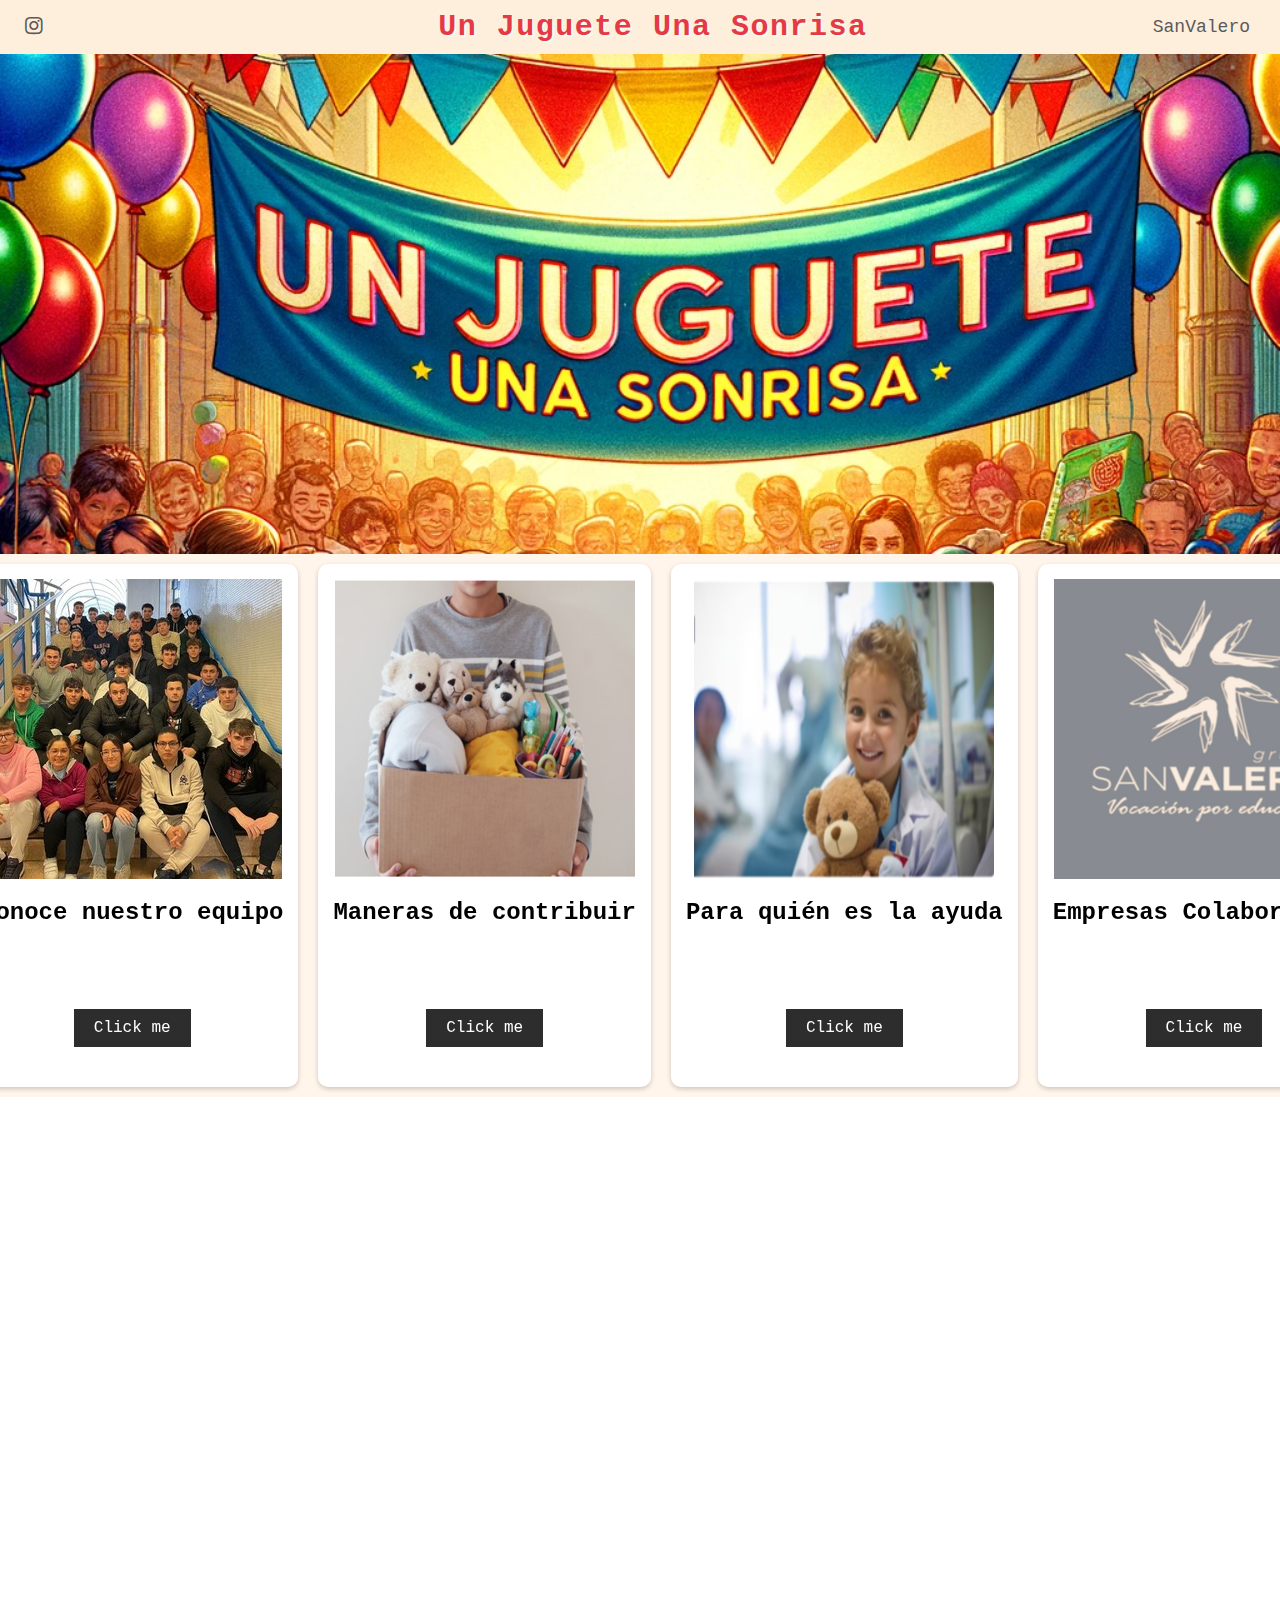
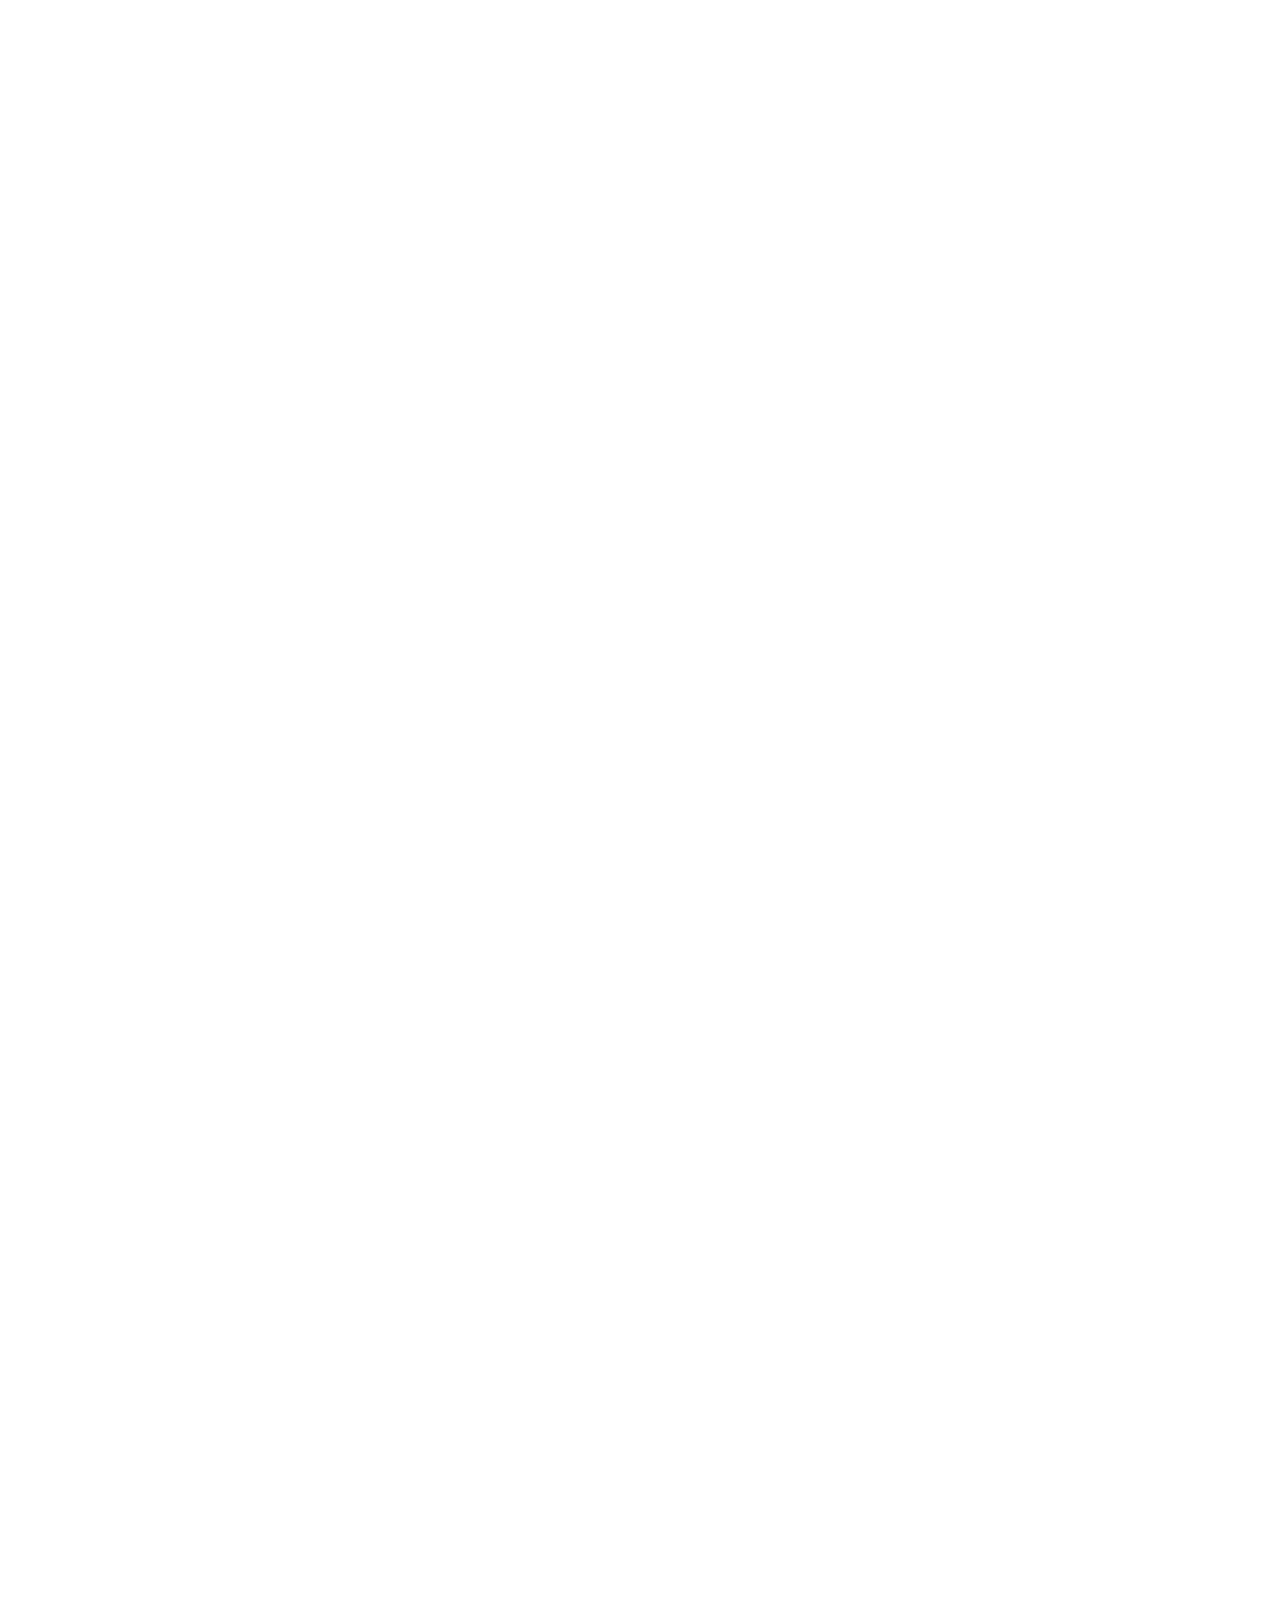
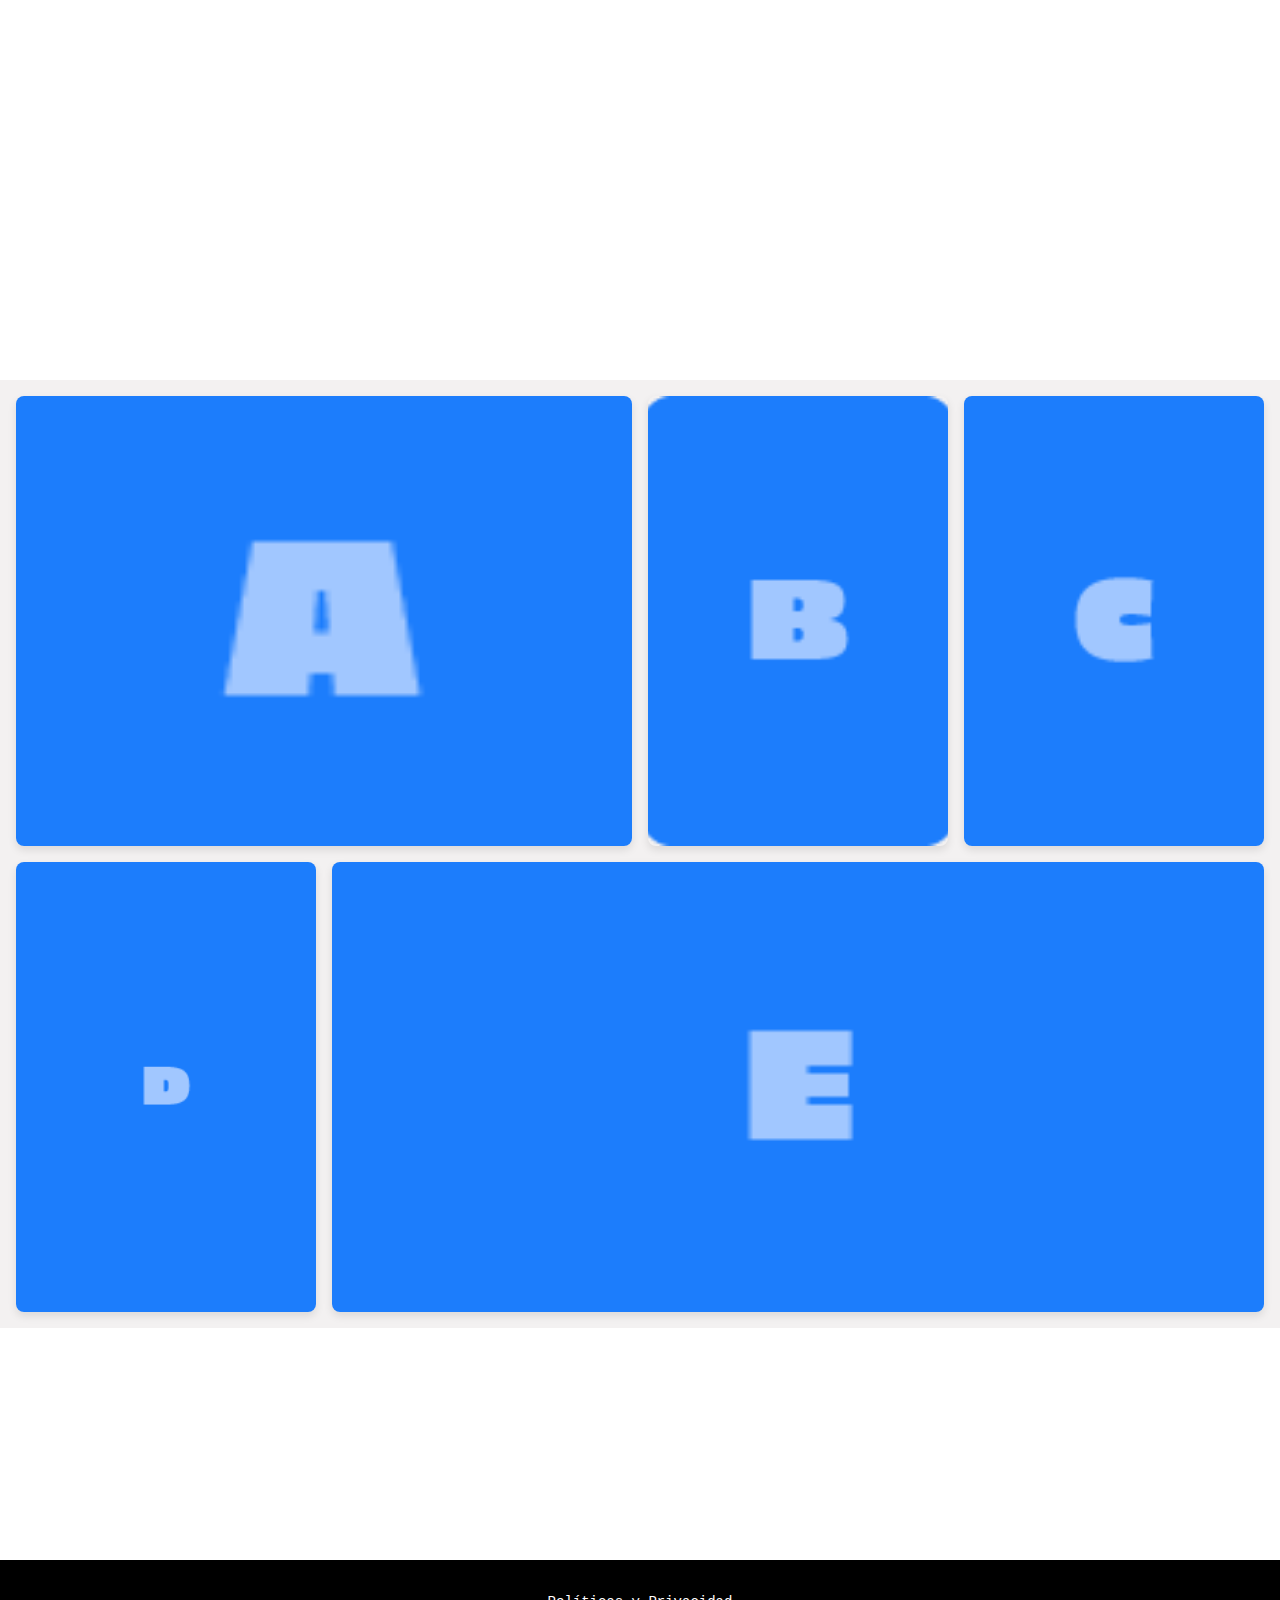
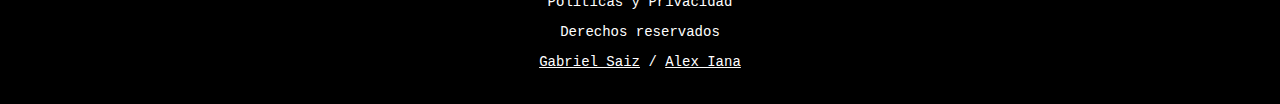
==== commit 9a3d9dc3: "Cambio de imagen del inicio de la web" ====
--- a/index.html
+++ b/index.html
@@ -219,8 +219,11 @@
       <div class="footer">
         <p>Políticas y Privacidad</p> 
         <p>Derechos reservados </p>
-        <p><a href="https://www.linkedin.com/in/gabriel-saiz-de-la-maza-bajo-140370184/" style="color: white;">Gabriel Saiz</a> / <a href="https://www.linkedin.com/in/alex-iana-aa4576297/" style="color: white;">Alex Iana</a></p>
-
+        <p>
+          <a href="https://www.linkedin.com/in/gabriel-saiz-de-la-maza-bajo-140370184/" style="color: white;">Gabriel Saiz</a> /
+          <a href="https://www.linkedin.com/in/alex-iana-aa4576297/" style="color: white;">Alex Iana</a>
+        </p>
+        
 
       </div>
   </div>
--- a/style.css
+++ b/style.css
@@ -63,23 +63,26 @@
   }
   
   .top-half {
-    text-align: center; /* Esto centra la imagen si es más pequeña que el ancho del contenedor */
-    padding: 0px; /* Esto agrega un poco de espacio arriba y abajo de la imagen */
-    background-image: url(/FotosWeb/juguetes.png);
-    height: 500px;
+    text-align: center;
+    padding: 0px;
+    background-image: url('./FotosWeb/portada1.png'); /* Asegúrate de que la ruta de la imagen sea correcta */
+    height: 500px; /* Ajusta la altura según sea necesario */
     width: 100%;
-    background-position: top center;
-    background-size: cover;
+    background-position: top center; /* Ajusta esto si el texto no está en la parte superior central */
+    background-size: cover; /* Cambia 'cover' por 'contain' para evitar recorte */
+    background-repeat: no-repeat; /* Esto evitará que la imagen se repita */
     background-attachment: fixed;
   }
   
   .top-half img {
-    width: 100%;
-    height: 400px;
-    object-fit: cover; 
+    max-width: 100%; /* Esto asegura que la imagen no se desborde de su contenedor */
+    height: auto; /* Esto mantiene las proporciones de la imagen */
+    object-fit: cover; /* Cambia 'cover' por 'contain' para evitar recorte */
     display: block;
     margin: 0 auto; 
   }
+  
+
   /* CARDS - Carrusel*/
   .cards-section-carousel {
     display: flex;
@@ -147,25 +150,6 @@
   }
   
 
-
-.top-half {
-  text-align: center; /* Esto centra la imagen si es más pequeña que el ancho del contenedor */
-  padding: 0px; /* Esto agrega un poco de espacio arriba y abajo de la imagen */
-  background-image: url(/FotosWeb/juguetes.png);
-  height: 500px;
-  width: 100%;
-  background-position: top center;
-  background-size: cover;
-  background-attachment: fixed;
-}
-
-.top-half img {
-  width: 100%; 
-  height: 400px; 
-  object-fit: cover; 
-  display: block;
-  margin: 0 auto;
-}
 /* CARDS - Carrusel*/
 .cards-section-carousel {
   display: flex;
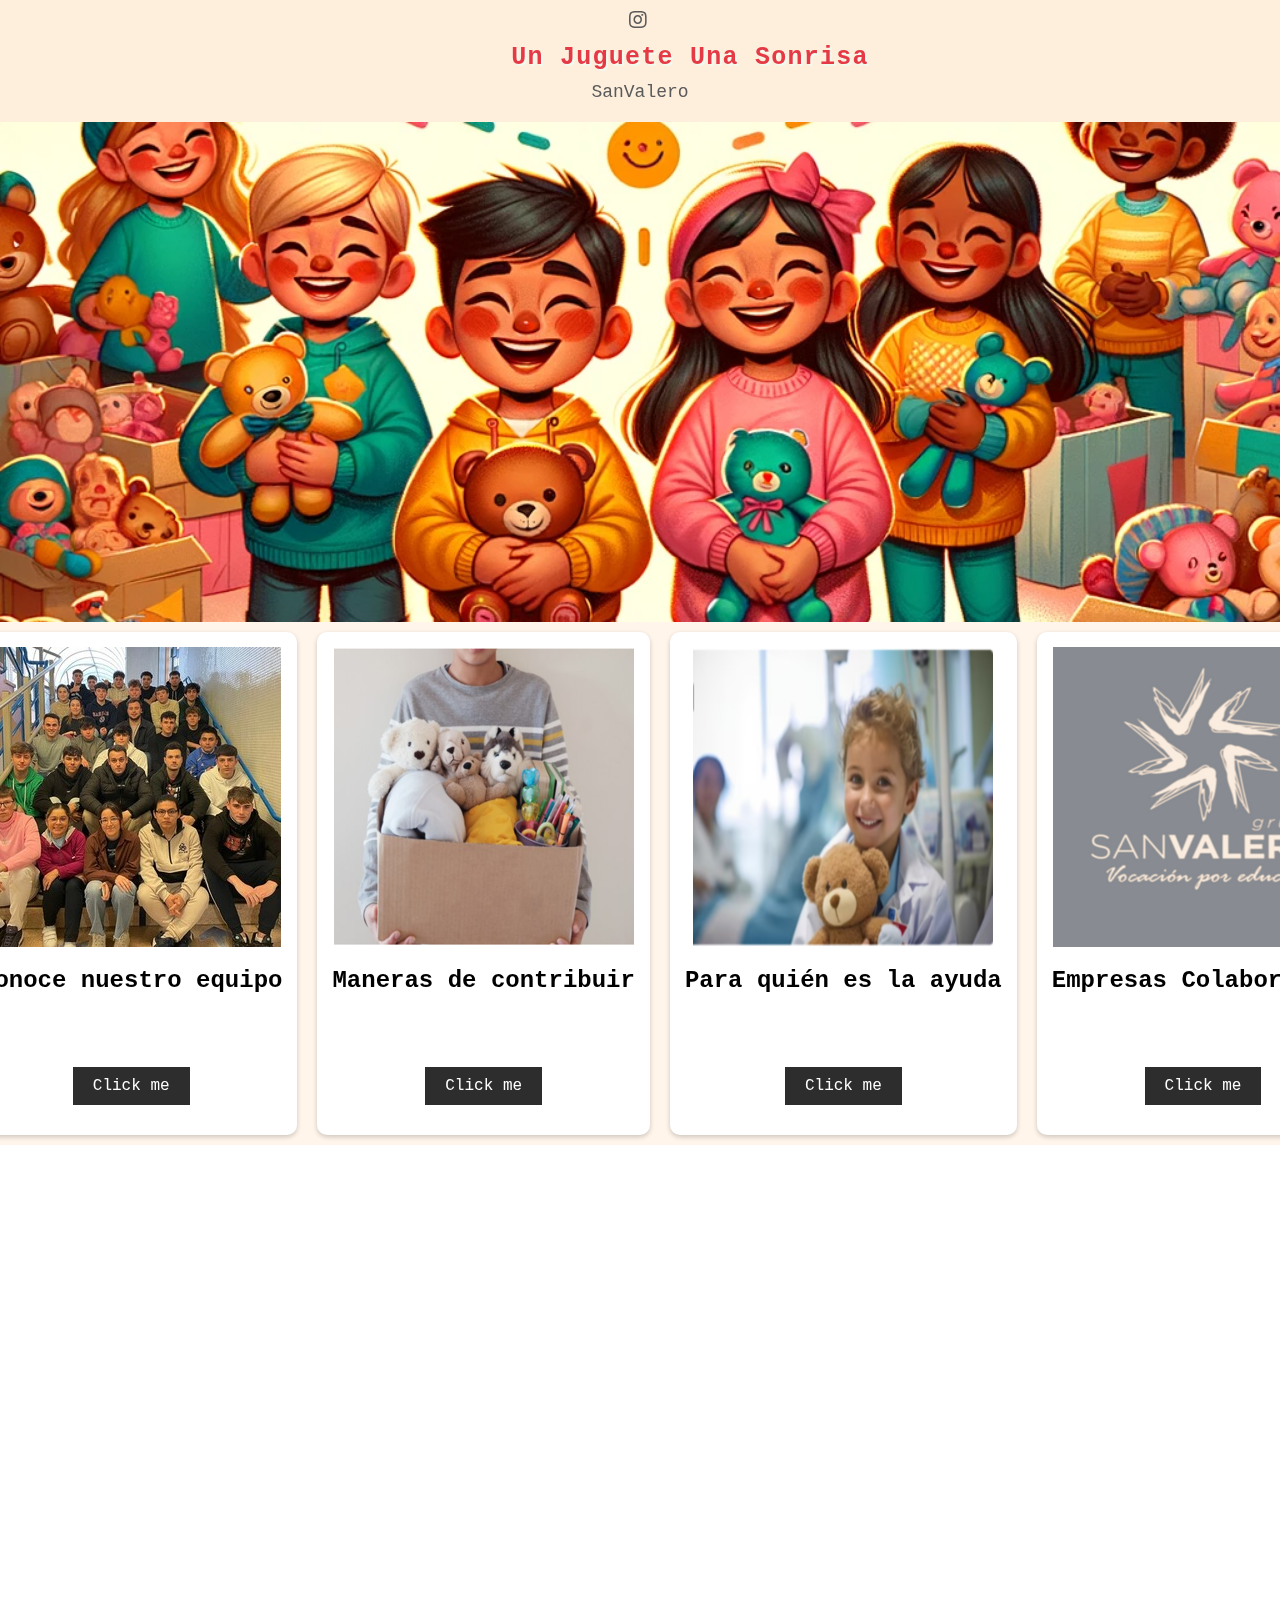
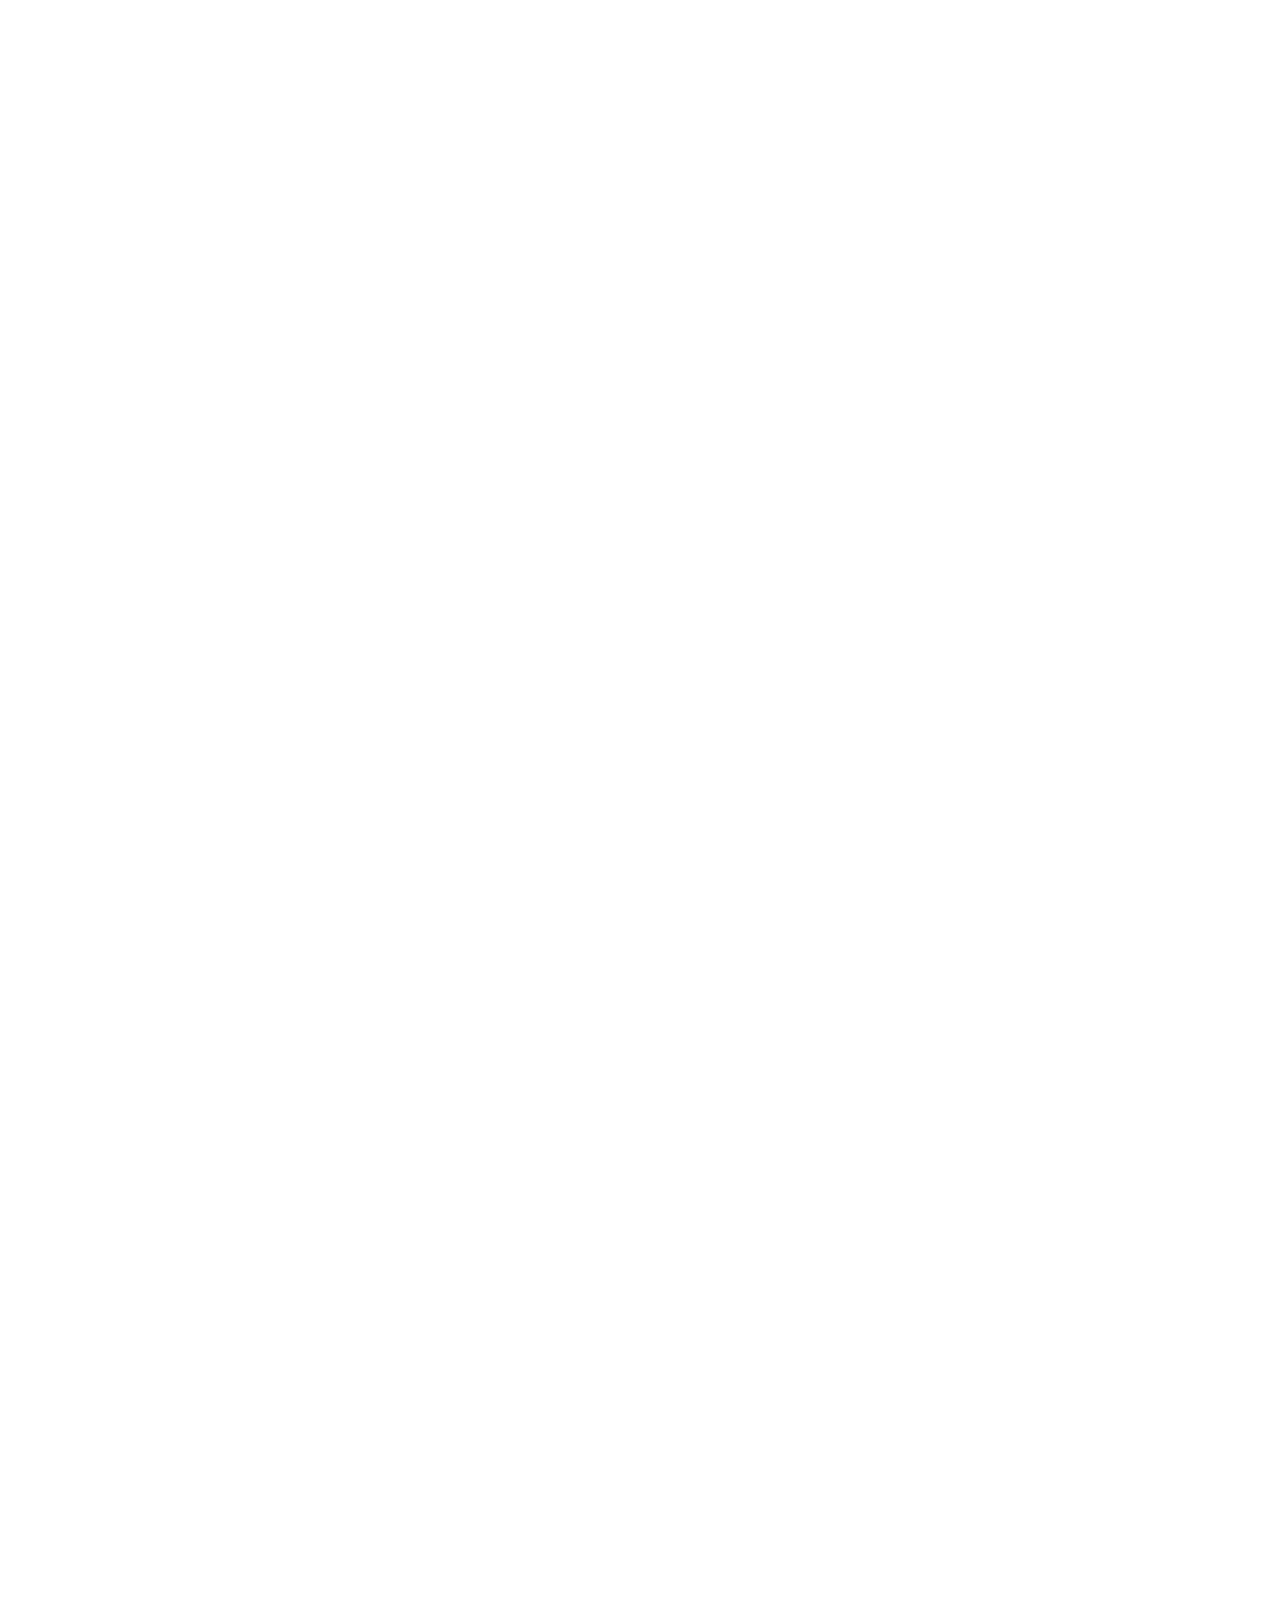
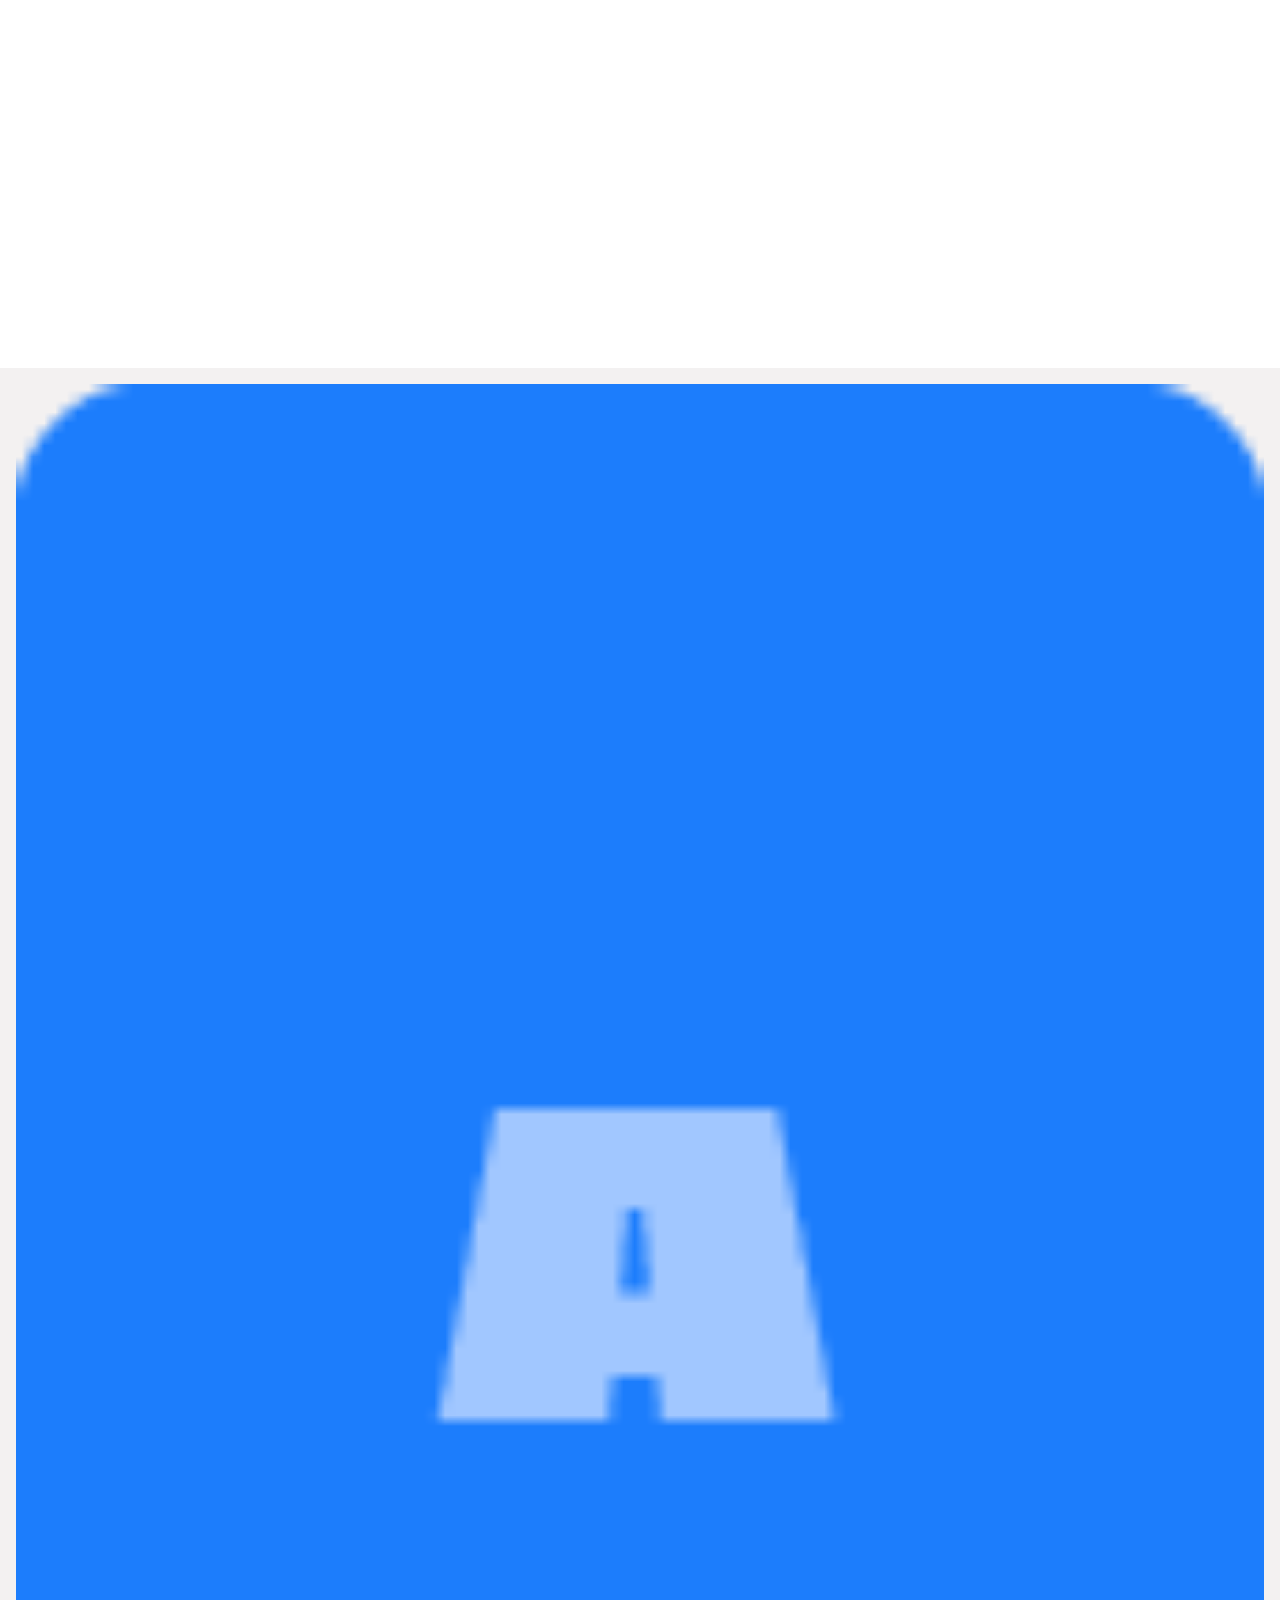
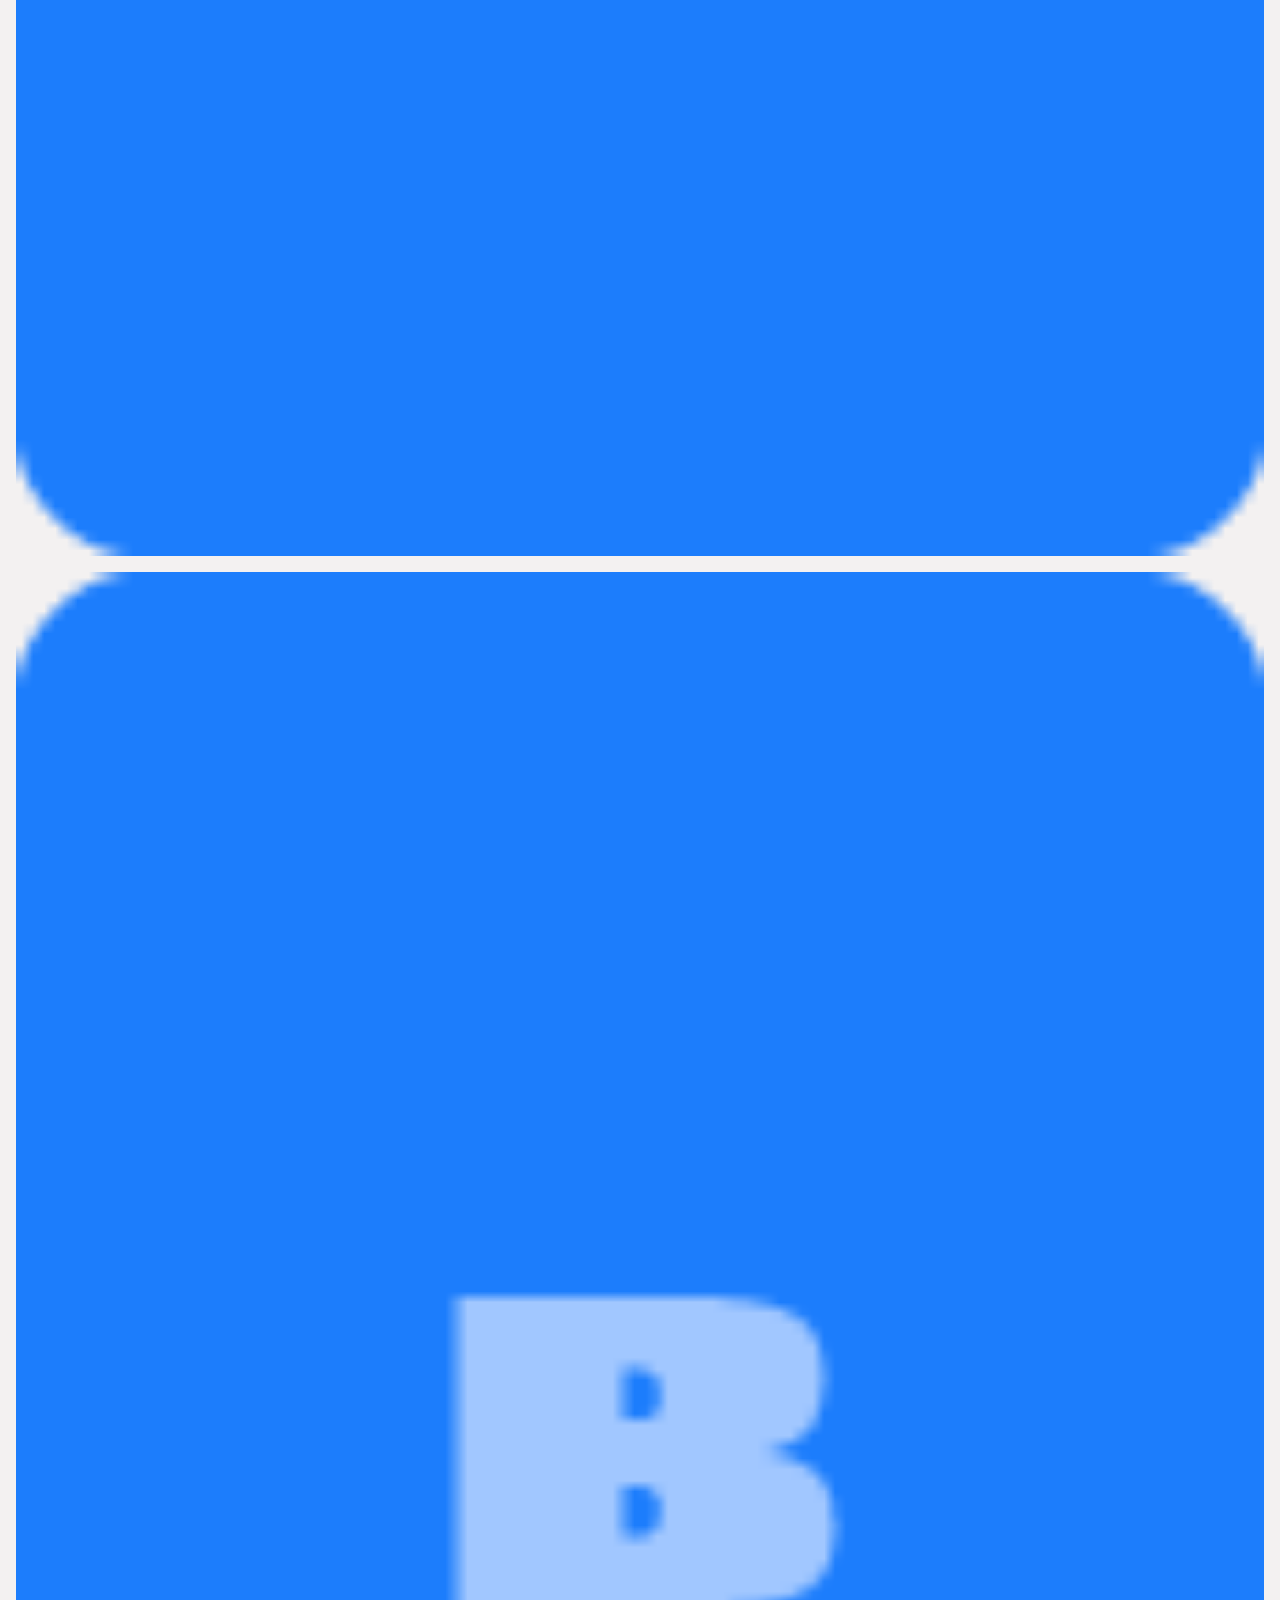
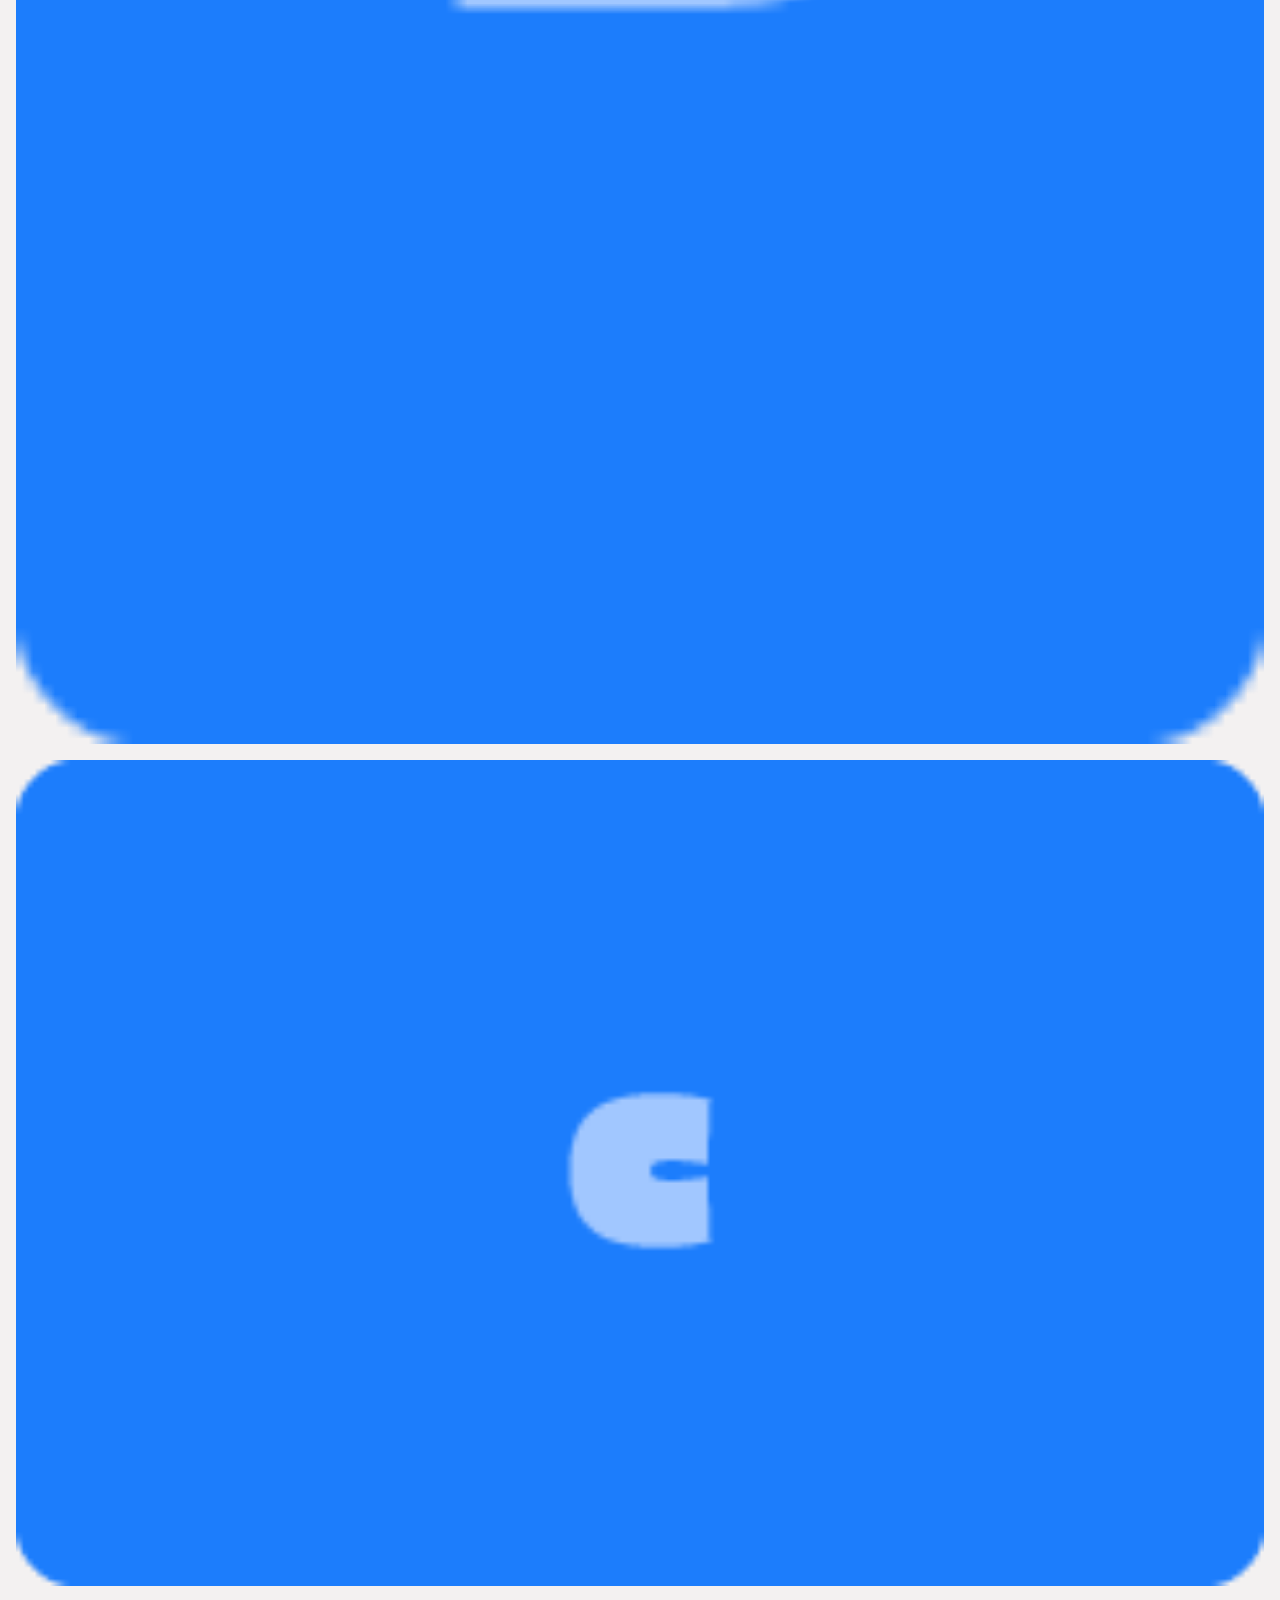
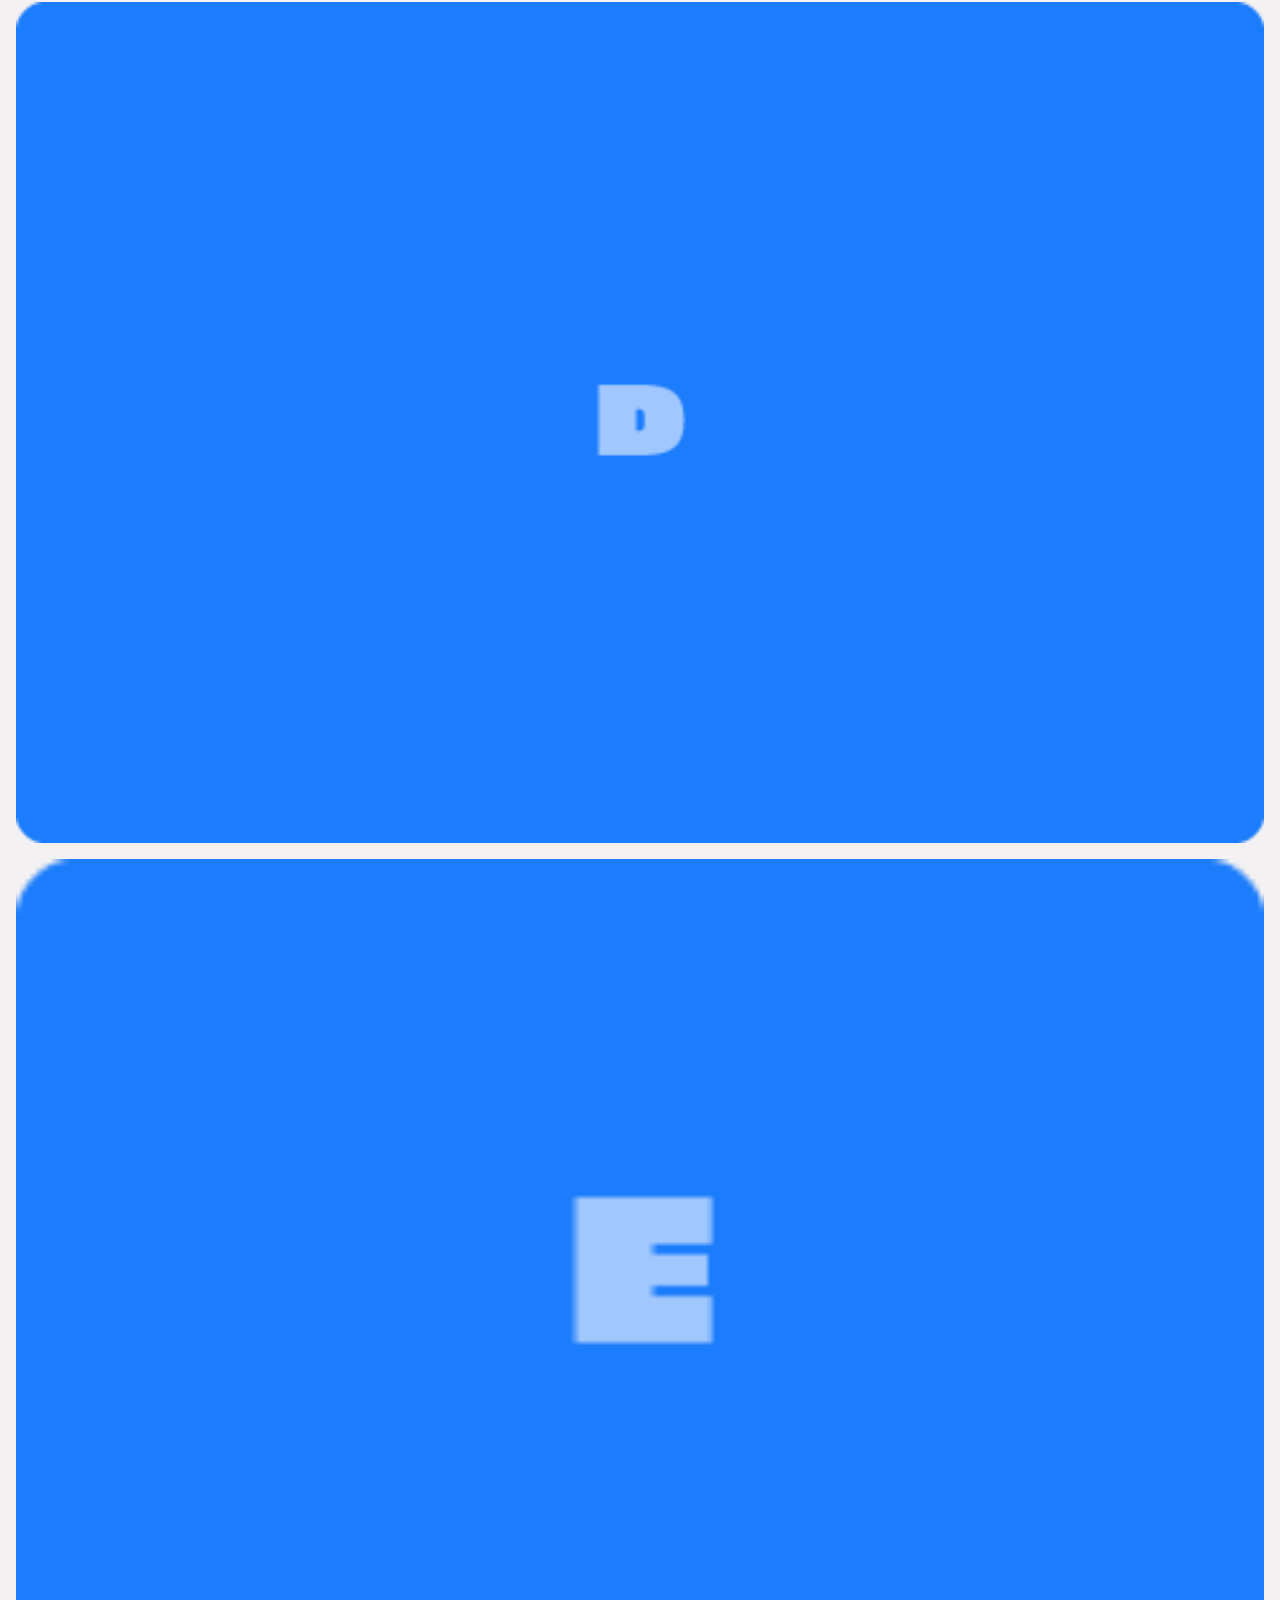
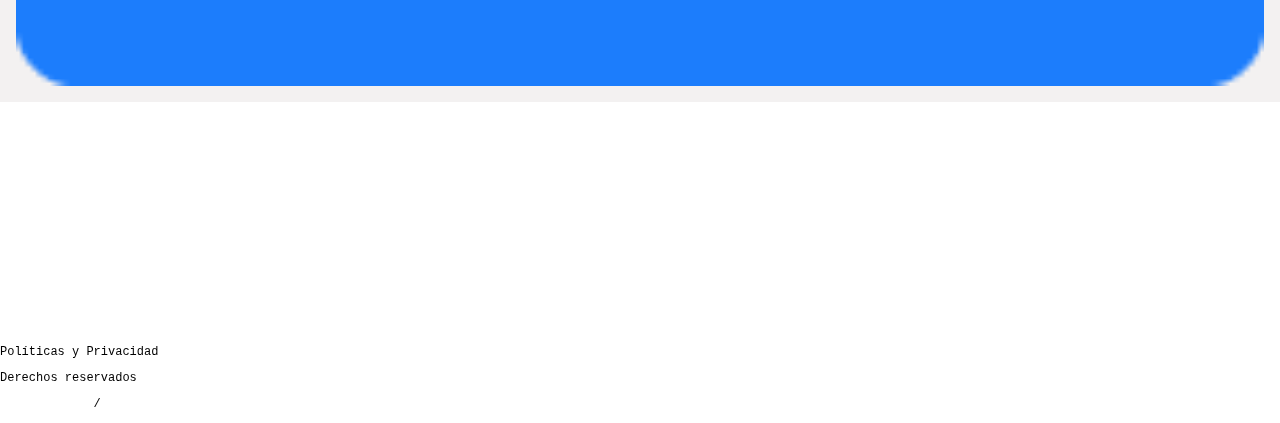
==== commit 064a902a: "Reparar errores link imagenes" ====
--- a/index.html
+++ b/index.html
@@ -142,7 +142,7 @@
           <h1> ¿CÓMO AYUDAR? </h1>
         </div>
         <div class="texto4">
-          <img class="imagen-grupo-2" src="/FotosWeb/AYUDA.png" alt="" srcset="">
+          <img class="imagen-grupo-2" src="./FotosWeb/AYUDA.png" alt="" srcset="">
           <div class="parrafo-con-margen2">
               <p>Entregando un juguete en la recepción del Centro San Valero.</p> 
               <p>Ademas tenemos otras cuatro formas de ayudar:</p>
@@ -175,7 +175,7 @@
               queremos enviar otra parte a una posible asociación extranjera que brinde ayudas a niños, como en Ucrania.
             </p>
           </div>
-          <img class="imagen-grupo-3" src="/FotosWeb/Destinatarios.png" alt="" srcset="">
+          <img class="imagen-grupo-3" src="./FotosWeb/Destinatarios.png" alt="" srcset="">
         </div>
       </div>
       <div class="grupo">
@@ -183,7 +183,11 @@
           <h1> EMPRESAS COLABORADORAS </h1>
         </div>
         <div class="texto8" id="colaboradores">
+<<<<<<< HEAD
+          <img  class="imagen-grupo-4" src="./FotosWeb/Empresas.png" alt="" srcset="">
+=======
           <img  class="imagen-grupo-4" src="/FotosWeb/Empresas.png" alt="" srcset="">
+>>>>>>> 43962208ed5f928ae6945047974081aa131c473e
           <div class="parrafo-con-margen5">
             <p>Las empresas participantes en el proyecto(aún por definir)</p>
           </div>
--- a/style.css
+++ b/style.css
@@ -50,6 +50,45 @@
     cursor: pointer;
   }
 
+<<<<<<< HEAD
+/* Estilos del Contenido Principal */
+.main-content {
+  margin: 0;
+  padding: 0;
+  overflow: hidden; /* Para asegurarse de que no haya desbordamiento si la imagen es muy grande */
+}
+
+.main-content img {
+  object-fit: contain; /* Asegura que la imagen se ajuste sin cortarse ni perder proporción */
+}
+
+.top-half {
+  text-align: center;
+  padding: 0px;
+  background-image: url('./FotosWeb/juguetes.png'); /* Asegúrate de que la ruta de la imagen sea correcta */
+  background-position: center center; /* Ajusta la imagen al centro */
+  background-size: cover; /* Se ajusta para asegurarse de que todo el texto es visible */
+  background-repeat: no-repeat;
+  width: 100%;
+  height: auto; /* Altura automática para mantener la proporción */
+  display: flex; /* Utiliza flexbox para centrar contenido */
+  justify-content: center; /* Centra contenido horizontalmente */
+  align-items: center; /* Centra contenido verticalmente */
+  min-height: 500px; /* Ajusta esto según el tamaño de tu texto */
+}
+
+
+.top-half img {
+  max-width: 100%; /* Esto asegura que la imagen no se desborde de su contenedor */
+  height: auto; /* Esto mantiene las proporciones de la imagen */
+  object-fit: contain; /* Cambiado de 'cover' a 'contain' para evitar recorte */
+  display: block;
+  margin: 0 auto; 
+}
+
+
+
+=======
   /* Estilos del Contenido Principal */
   .main-content {
     margin: 0;
@@ -59,28 +98,32 @@
   
   .main-content img {
     object-fit: contain; /* Asegura que la imagen se ajuste sin cortarse ni perder proporción */
-    
   }
   
   .top-half {
     text-align: center;
     padding: 0px;
-    background-image: url('./FotosWeb/portada1.png'); /* Asegúrate de que la ruta de la imagen sea correcta */
-    height: 500px; /* Ajusta la altura según sea necesario */
+    background-image: url('./FotosWeb/juguetes.png'); /* Asegúrate de que la ruta de la imagen sea correcta */
+    background-position: center center; /* Ajusta la imagen al centro */
+    background-size: cover; /* Se ajusta para asegurarse de que todo el texto es visible */
+    background-repeat: no-repeat;
     width: 100%;
-    background-position: top center; /* Ajusta esto si el texto no está en la parte superior central */
-    background-size: cover; /* Cambia 'cover' por 'contain' para evitar recorte */
-    background-repeat: no-repeat; /* Esto evitará que la imagen se repita */
-    background-attachment: fixed;
-  }
+    height: auto; /* Altura automática para mantener la proporción */
+    display: flex; /* Utiliza flexbox para centrar contenido */
+    justify-content: center; /* Centra contenido horizontalmente */
+    align-items: center; /* Centra contenido verticalmente */
+    min-height: 500px; /* Ajusta esto según el tamaño de tu texto */
+  }
+  
   
   .top-half img {
     max-width: 100%; /* Esto asegura que la imagen no se desborde de su contenedor */
     height: auto; /* Esto mantiene las proporciones de la imagen */
-    object-fit: cover; /* Cambia 'cover' por 'contain' para evitar recorte */
+    object-fit: contain; /* Cambiado de 'cover' a 'contain' para evitar recorte */
     display: block;
     margin: 0 auto; 
   }
+  
   
 
   /* CARDS - Carrusel*/
@@ -150,6 +193,7 @@
   }
   
 
+>>>>>>> 43962208ed5f928ae6945047974081aa131c473e
 /* CARDS - Carrusel*/
 .cards-section-carousel {
   display: flex;
@@ -179,6 +223,7 @@
   flex: 0 0 auto;
   /* scroll-snap-align: none; */ /* Descomentar si se desactiva el scroll-snap */
   flex-shrink: 0;
+  
 }
 .card-image {
   height: 300px;
@@ -191,12 +236,11 @@
 }
 
 .image-2{
-  background-image: url(./FotosWeb/Empresas.png)
+  background-image: url(./FotosWeb/Empresas.png);
 }
 
 .image-3{
   background-image: url(./FotosWeb/Destinatarios.png);
-  
 }  
 
 .image-4{
@@ -217,6 +261,79 @@
 }
 
 
+<<<<<<< HEAD
+/* CARDS - Carrusel*/
+.cards-section-carousel {
+display: flex;
+flex-wrap: nowrap;
+justify-content: space-around;
+padding: 0px;
+background-color: #FFF5EB;
+margin-bottom: -4px;
+overflow-x: scroll;
+-webkit-overflow-scrolling: touch;
+user-select: none;
+-webkit-user-drag: none;
+touch-action: pan-x;
+/* scroll-behavior: smooth; */ /* Opcional: descomentar si se desea suavidad en el scroll no automático */
+/* scroll-snap-type: none; */ /* Descomentar si se desactiva el scroll-snap */
+}
+
+.card {
+margin: 10px;
+padding: 15px;
+border-radius: 10px;
+box-shadow: 0 2px 5px rgba(0, 0, 0, 0.2);
+background: #ffffff;
+text-align: center;
+display: inline-block;
+white-space: normal;
+flex: 0 0 auto;
+/* scroll-snap-align: none; */ /* Descomentar si se desactiva el scroll-snap */
+flex-shrink: 0;
+}
+.card-image {
+height: 300px;
+background-repeat: no-repeat;
+background-position: center;
+width: 100%;
+}
+.image-1 {
+background-image: url(./FotosWeb/Fotos.png);
+}
+
+.image-2{
+background-image: url(./FotosWeb/Empresas.png)
+}
+
+.image-3{
+background-image: url(./FotosWeb/Destinatarios.png);
+
+}  
+
+.image-4{
+background-image: url(./FotosWeb/ComoAyudar.png);
+
+}
+
+.image-5{
+background-image: url(./FotosWeb/Grupo.jpg);
+}
+
+.card-text {
+height: 70px;
+}
+
+.cards-section-carousel::-webkit-scrollbar {
+display: none;
+}
+
+
+.cards-section-carousel.active {
+  cursor: grabbing;
+  cursor: -webkit-grabbing;
+}
+=======
   .cards-section-carousel.active {
     cursor: grabbing;
     cursor: -webkit-grabbing;
@@ -238,6 +355,7 @@
   .card:nth-child(3) img {
     border-radius: 0; /* Sin bordes redondeados, esquina cuadrada */
   }
+>>>>>>> 43962208ed5f928ae6945047974081aa131c473e
 
   
   /*Estilos botones de scss a css*/
@@ -480,6 +598,170 @@
   .collage img:nth-child(4) { grid-column: 1 / span 1; grid-row: 2; } /* Imagen D ocupa una columna */
   .collage img:nth-child(5) { grid-column: 2 / span 3; grid-row: 2; } /* Imagen E ocupa tres columnas */
 
+<<<<<<< HEAD
+.texto1{
+  text-align: center;
+  margin-top: 125px;
+  opacity: 0; /* Inicialmente oculto */
+  transition: opacity 0.5s; /* Transición suave de la opacidad */
+}
+
+.texto2{
+  display: flex;
+  flex-direction: row;
+  justify-content: center;
+  align-items: center;
+  opacity: 0; /* Inicialmente oculto */
+  transition: opacity 0.5s; /* Transición suave de la opacidad */
+  width: 90%;
+  margin: 0 auto;
+  column-gap: 10%;
+}
+
+.parrafo-con-margen1 {
+  text-align: justify;
+  opacity: 0; /* Inicialmente oculto */
+  transition: opacity 0.5s; /* Transición suave de la opacidad */
+}
+
+.texto3{
+  text-align: center;
+  margin-top: 125px;
+  opacity: 0; /* Inicialmente oculto */
+  transition: opacity 0.5s; /* Transición suave de la opacidad */
+}
+
+.imagen-grupo-1 {
+  width: 30%;
+}
+
+.imagen-grupo-2 {
+  width: 30%;
+
+}
+
+.imagen-grupo-3 {
+  width: 30%;
+
+} 
+
+.imagen-grupo-4 {
+  width: 30%;
+  justify-content: flex-start;
+} 
+
+.parrafo-con-margen2{
+  text-align: justify;
+  text-align: left;
+  opacity: 0; /* Inicialmente oculto */
+  transition: opacity 0.5s;
+}
+
+
+
+.texto4{
+  display: flex;
+  flex-direction: row;
+  column-gap: 10%;
+  opacity: 0; /* Inicialmente oculto */
+}
+
+.parrafo-con-margen3{
+  margin-bottom:50px ;
+  opacity: 0; /* Inicialmente oculto */
+}
+
+.texto5{
+  text-align: center;
+  margin-top: 125px;
+  opacity: 0; /* Inicialmente oculto */
+  transition: opacity 0.5s; /* Transición suave de la opacidad */
+  margin-bottom: 30px;
+}
+
+.texto6{
+  display: flex;
+  flex-direction: row;
+  column-gap: 10%;
+  opacity: 0; /* Inicialmente oculto */
+}
+
+.parrafo-con-margen4{
+  margin-bottom:50px ;
+  opacity: 0; /* Inicialmente oculto */
+}
+
+.texto7{
+  text-align: center;
+  margin-top: 125px;
+  opacity: 0; /* Inicialmente oculto */
+  transition: opacity 0.5s; /* Transición suave de la opacidad */
+  margin-bottom: 30px;
+
+}
+
+.texto8{
+  display: flex;
+  flex-direction: row;
+  column-gap: 10%;
+  opacity: 0; /* Inicialmente oculto */
+}
+
+.parrafo-con-margen5{
+  margin-bottom:50px ;
+  opacity: 0; /* Inicialmente oculto */
+}
+
+.parrafo-con-margen6{
+  margin-bottom:50px;
+  text-align: justify;
+  text-align: center;
+  opacity: 0; /* Inicialmente oculto */
+}
+
+.textoHorario {
+  text-align: center; 
+  width: 100%;
+  margin-top:50px;
+  opacity: 0; /* Inicialmente oculto */
+}
+
+.textoFotos {
+  text-align: center; 
+  width: 100%;
+  margin-top:50px;
+  opacity: 0; /* Inicialmente oculto */
+}
+
+.collage {
+  display: grid;
+  grid-template-columns: repeat(4, 1fr); /* Cuatro columnas */
+  grid-template-rows: minmax(auto, 50vh) minmax(auto, 50vh); /* Dos filas que ocupan cada una el 50% de la altura de la ventana */
+  gap: 1rem; /* Espacio entre imágenes */
+  width: 100vw; /* Ancho completo de la ventana */
+  margin: 0; /* Sin margen exterior */
+  padding: 1rem; /* Espacio alrededor del collage */
+  box-sizing: border-box; /* Incluye el padding en el ancho total */
+  background-color: #f3f1f1 /* Fondo blanco para la sección del collage */
+}
+
+/* Ajusta las imágenes a sus respectivas áreas */
+.collage img:nth-child(1) { grid-column: 1 / span 2; grid-row: 1; } /* Imagen A ocupa dos columnas */
+.collage img:nth-child(2) { grid-column: 3 / span 1; grid-row: 1; } /* Imagen B ocupa una columna */
+.collage img:nth-child(3) { grid-column: 4 / span 1; grid-row: 1; } /* Imagen C ocupa una columna */
+.collage img:nth-child(4) { grid-column: 1 / span 1; grid-row: 2; } /* Imagen D ocupa una columna */
+.collage img:nth-child(5) { grid-column: 2 / span 3; grid-row: 2; } /* Imagen E ocupa tres columnas */
+
+/* Asegura que las imágenes cubran sus respectivas celdas completamente */
+.collage img {
+  width: 100%;
+  height: 100%;
+  object-fit: cover; /* Cubre el área de la celda sin distorsionarse */
+display: flex;
+flex-wrap: wrap;
+justify-content: space-around;
+}
+=======
   /* Asegura que las imágenes cubran sus respectivas celdas completamente */
   .collage img {
     width: 100%;
@@ -489,6 +771,7 @@
   flex-wrap: wrap;
   justify-content: space-around;
   }
+>>>>>>> 43962208ed5f928ae6945047974081aa131c473e
 
   /* Estilos opcionales para las imágenes */
   .collage img {
@@ -496,6 +779,21 @@
     box-shadow: 0 4px 8px rgba(0, 0, 0, 0.1); /* Sombra suave */
   }
 
+<<<<<<< HEAD
+
+.footer {
+background-color: #000000; 
+color: white; 
+text-align: center; 
+padding: 20px 0; 
+font-size: 14px;
+width: 100%; 
+position: relative; 
+  left: 0; /* Alinea a la izquierda */
+  bottom: 0; /* Alinea en la parte inferior */
+  right: 0; /* Alinea a la derecha */
+} 
+=======
   
   .footer {
   background-color: #000000; 
@@ -510,6 +808,7 @@
     right: 0; /* Alinea a la derecha */
  } 
   
+>>>>>>> 43962208ed5f928ae6945047974081aa131c473e
 
 
   /* Añade una clase para activar la animación cuando sea necesario */
@@ -535,6 +834,15 @@
     margin: 5px 0;
   }
 
+<<<<<<< HEAD
+.cards-section {
+  display: flex;
+  flex-direction: column;
+  align-items: center; /* Centrar las tarjetas horizontalmente */
+  justify-content: center; /* Centrar las tarjetas verticalmente, opcional */
+  padding: 5%;
+}
+=======
   .cards-section {
     display: flex;
     flex-direction: column;
@@ -542,6 +850,7 @@
     justify-content: center; /* Centrar las tarjetas verticalmente, opcional */
     padding: 5%;
   }
+>>>>>>> 43962208ed5f928ae6945047974081aa131c473e
 
   .card {
     width: 90%; /* Aumentar el ancho de las tarjetas */
@@ -565,12 +874,24 @@
   }
 
 .parrafo-con-margen1,.parrafo-con-margen3, .parrafo-con-margen4, .parrafo-con-margen5  {
+<<<<<<< HEAD
+  text-align: justify;
+text-align: center;
+}
+
+.footer {
+  font-size: 12px;
+
+
+}
+=======
     text-align: justify;
   text-align: center;
   }
 
   .footer {
     font-size: 12px;
+>>>>>>> 43962208ed5f928ae6945047974081aa131c473e
 
 
   }
@@ -599,8 +920,8 @@
   }
 
 .collage {
-  grid-template-columns: 1fr; /* Una sola columna */
-  grid-template-rows: auto; /* Altura automática para cada fila */
+grid-template-columns: 1fr; /* Una sola columna */
+grid-template-rows: auto; /* Altura automática para cada fila */
 }
 
 .collage img:nth-child(1), 
@@ -608,7 +929,7 @@
 .collage img:nth-child(3), 
 .collage img:nth-child(4), 
 .collage img:nth-child(5) {
-  grid-column: 1; /* Todas las imágenes en la primera columna */
-  grid-row: auto; /* Altura automática para cada imagen */
-}
-}
+grid-column: 1; /* Todas las imágenes en la primera columna */
+grid-row: auto; /* Altura automática para cada imagen */
+}
+}